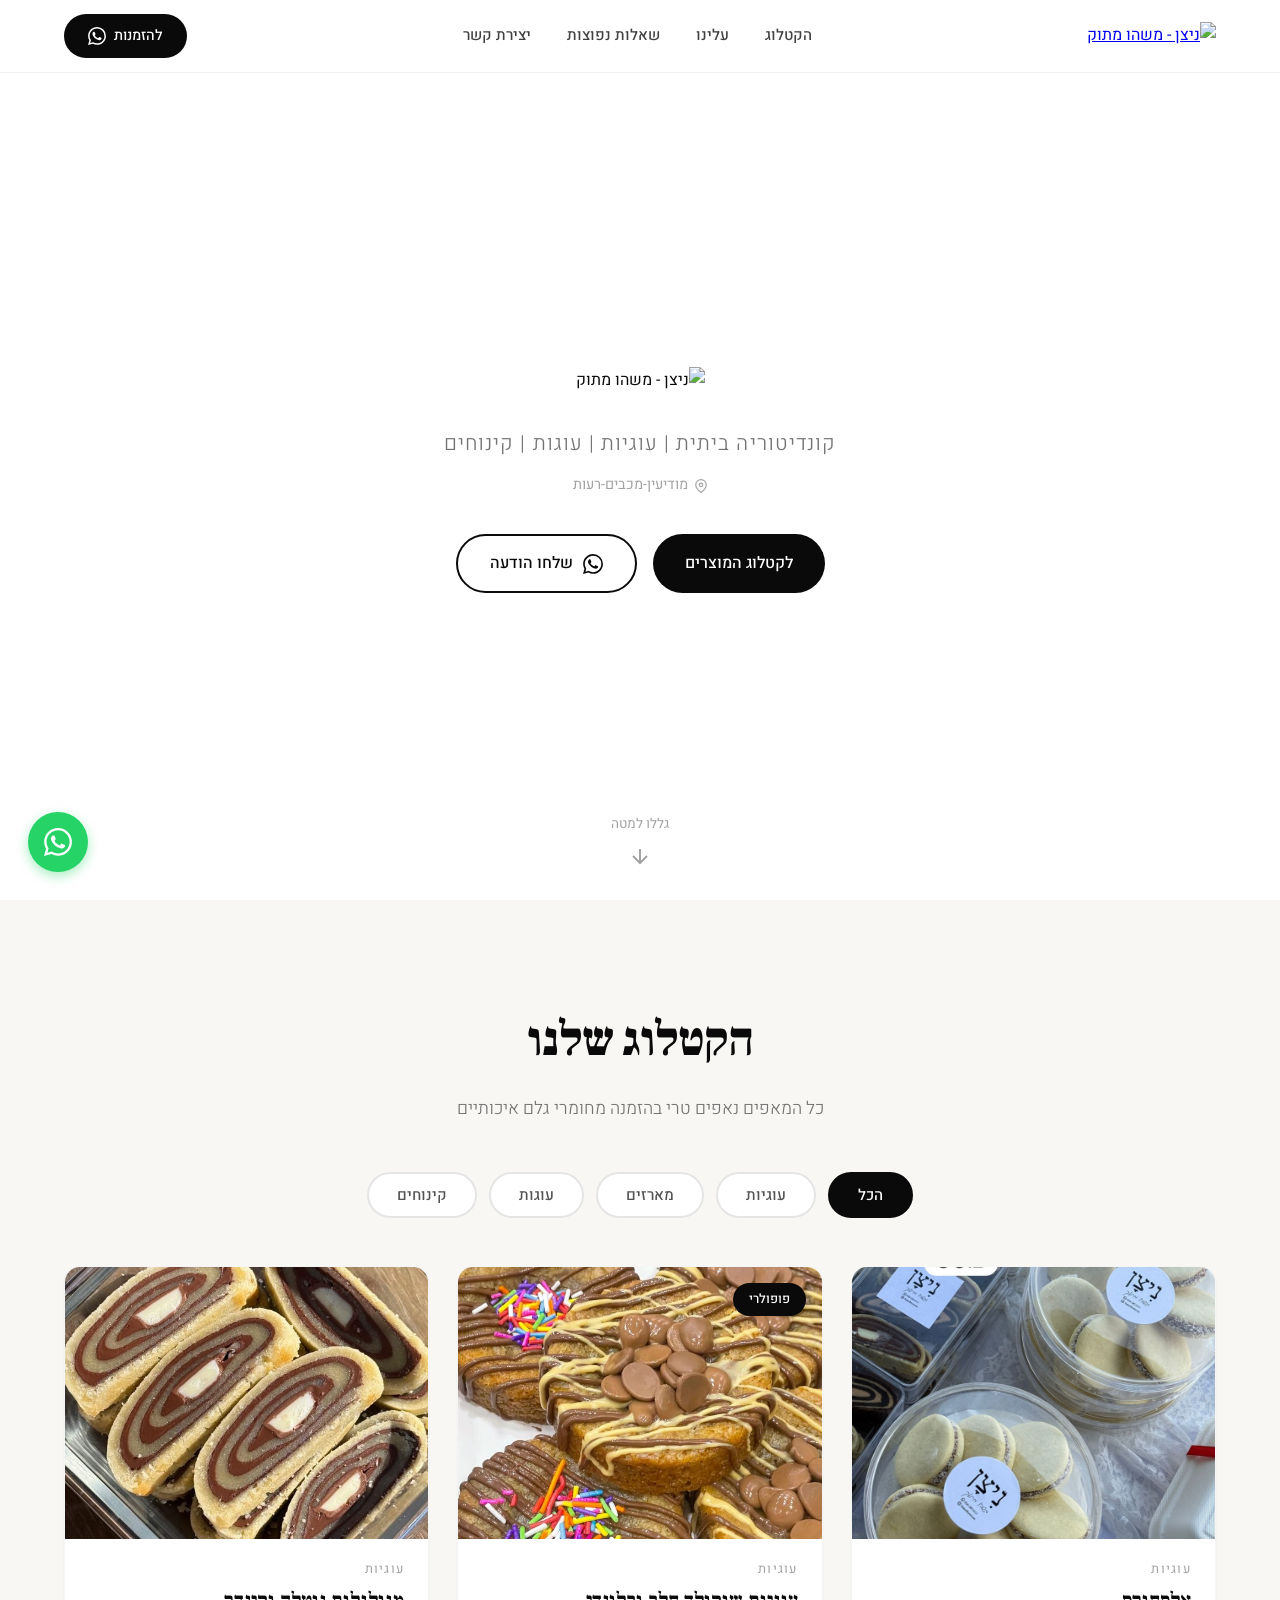
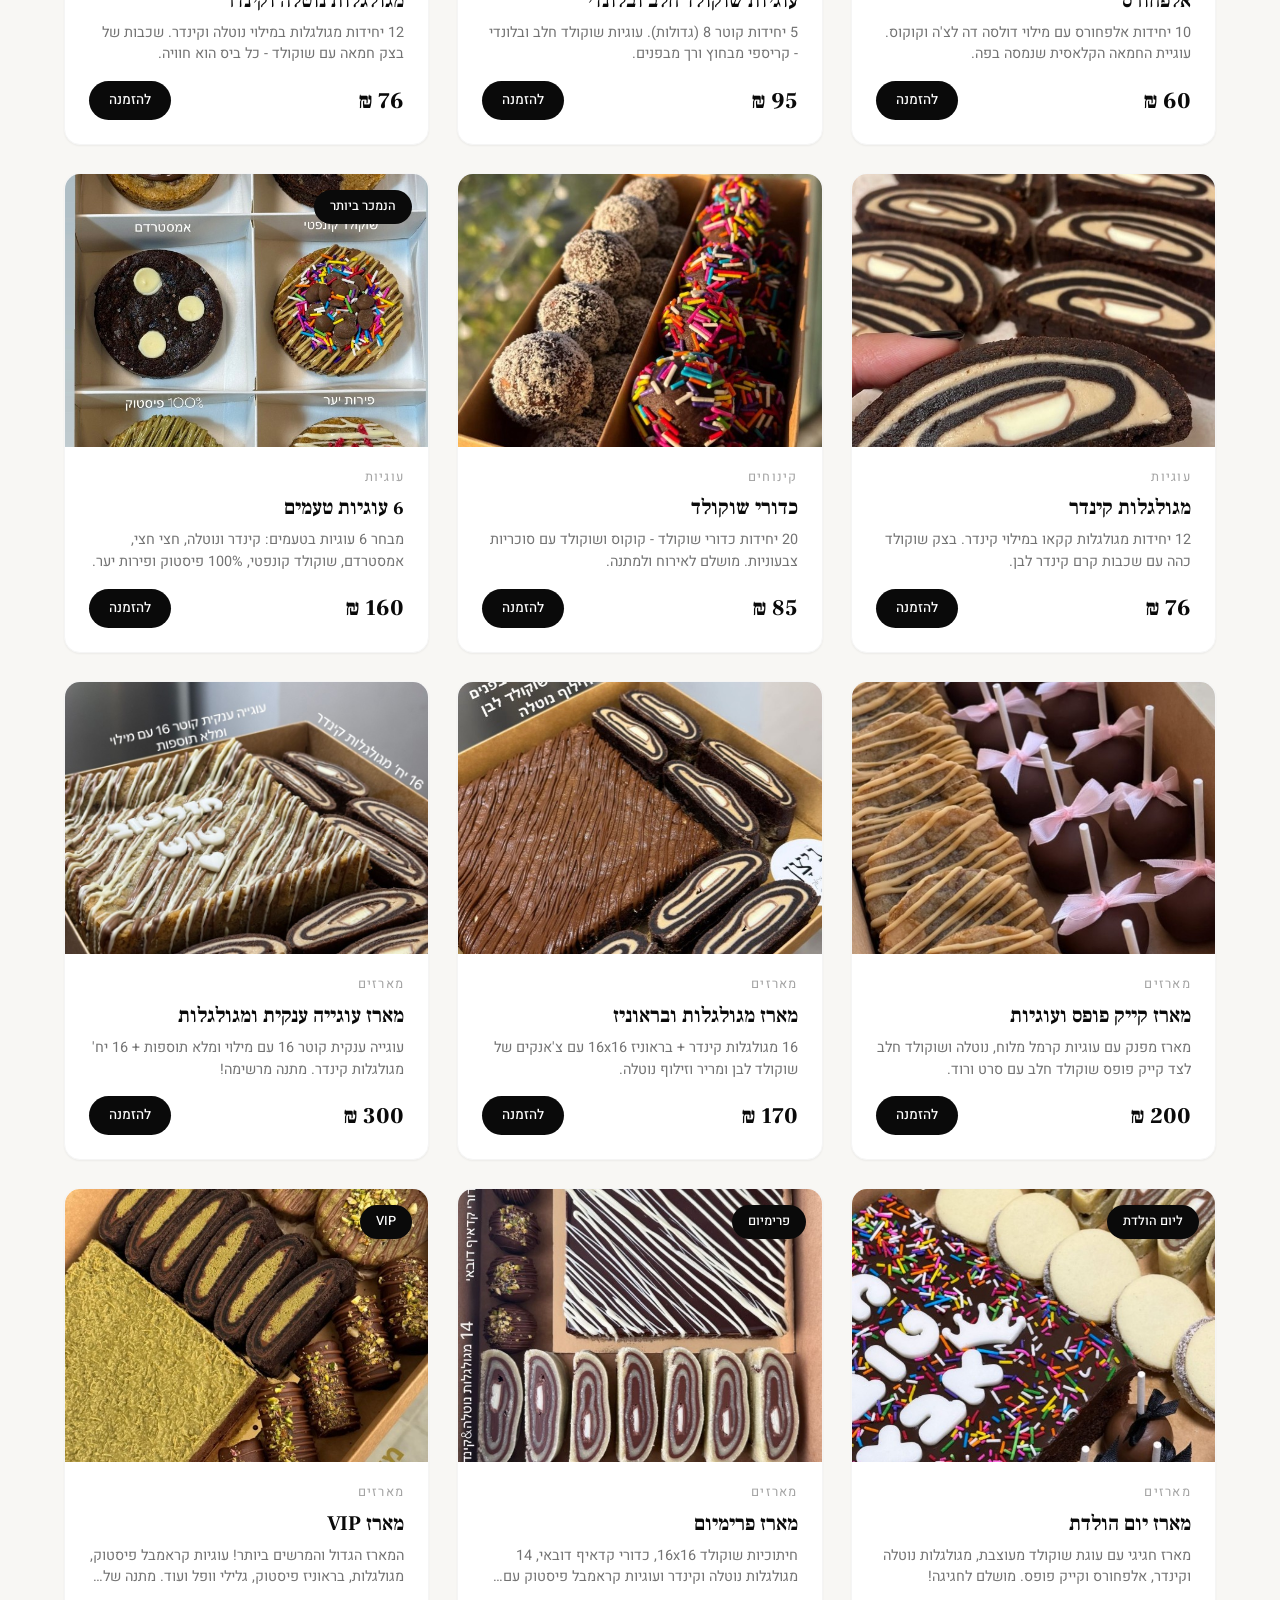
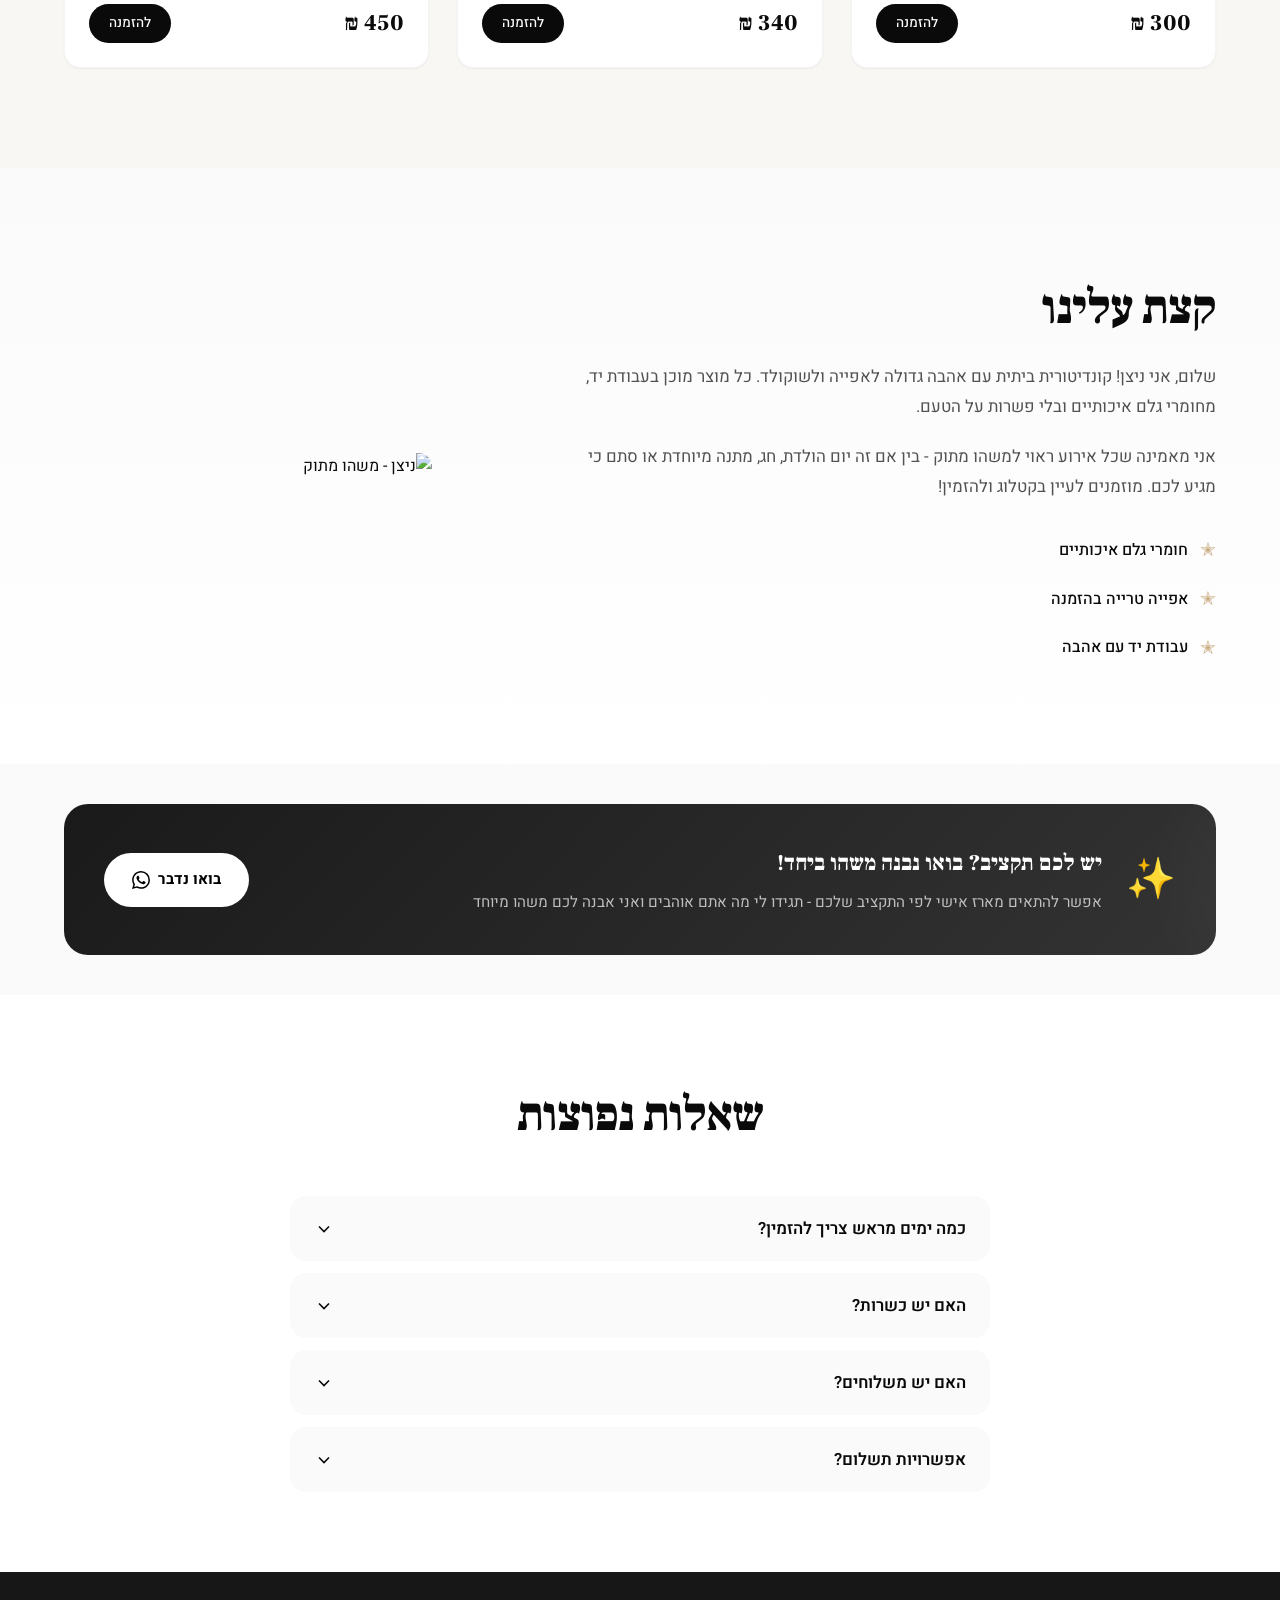
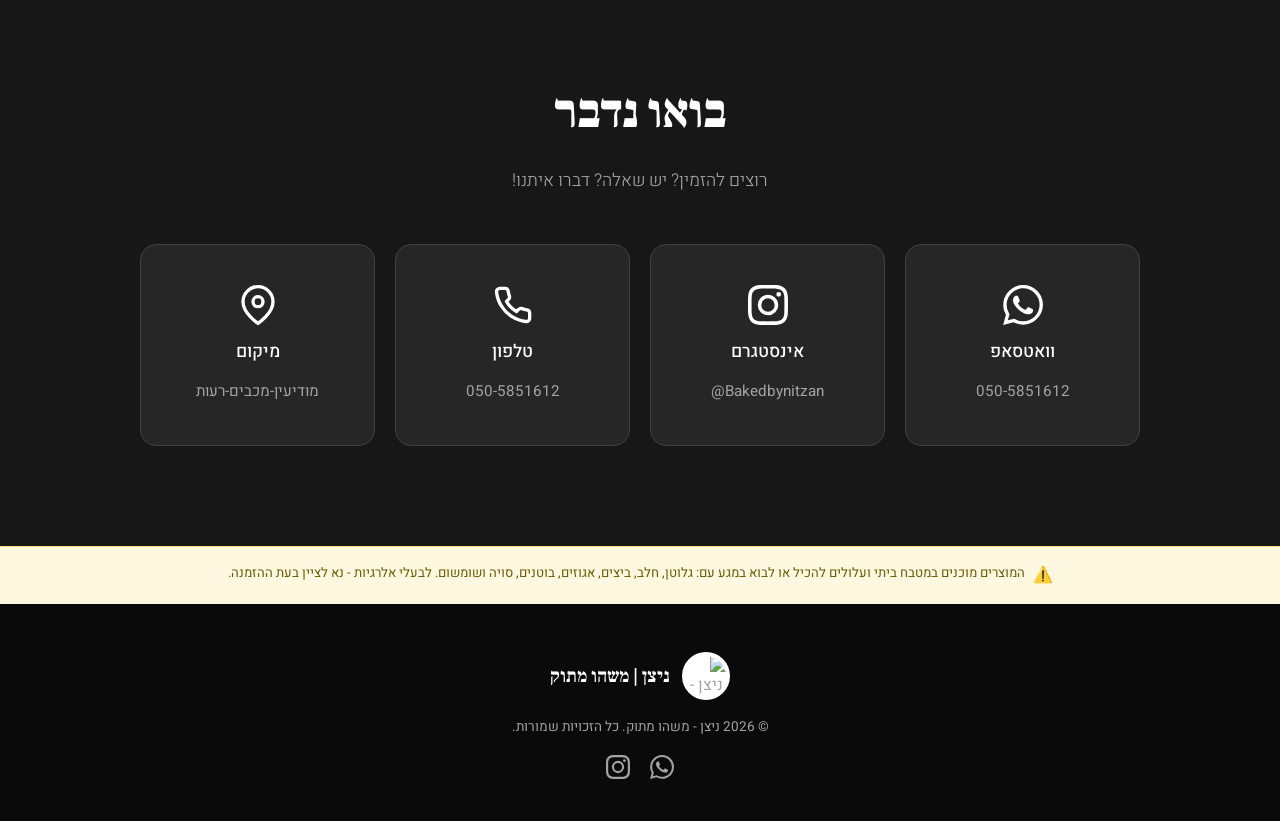
==== index.html @ b018c0b1 "Fix contact cards layout - 4 columns side by side, 2x2 on mobile Made-with: Cursor" ====
<!DOCTYPE html>
<html lang="he" dir="rtl">
<head>
  <meta charset="UTF-8">
  <meta name="viewport" content="width=device-width, initial-scale=1.0">
  <meta name="description" content="ניצן - משהו מתוק | קונדיטוריה ביתית. עוגיות, עוגות, קינוחים ומארזים מפנקים. הכל נאפה טרי בהזמנה מחומרי גלם איכותיים.">
  <meta name="keywords" content="קונדיטוריה ביתית, עוגיות, עוגות, קינוחים, מארזים, אלפחורס, בראוניז, הזמנה">
  <meta property="og:title" content="ניצן | משהו מתוק - קונדיטוריה ביתית">
  <meta property="og:description" content="עוגיות, עוגות, קינוחים ומארזים מפנקים. הכל נאפה טרי בהזמנה מחומרי גלם איכותיים.">
  <meta property="og:image" content="images/logo.png">
  <meta property="og:type" content="website">
  <meta name="theme-color" content="#000000">
  <title>ניצן | משהו מתוק</title>
  <link rel="stylesheet" href="style.css?v=17">
  <link rel="icon" href="images/logo.png" type="image/png">
  <link rel="preconnect" href="https://fonts.googleapis.com">
  <link rel="preconnect" href="https://fonts.gstatic.com" crossorigin>
  <link href="https://fonts.googleapis.com/css2?family=Heebo:wght@300;400;500;700;900&family=Frank+Ruhl+Libre:wght@400;700;900&display=swap" rel="stylesheet">
</head>
<body>

  <!-- Navigation -->
  <nav class="navbar" id="navbar">
    <div class="nav-container">
      <a href="#hero" class="nav-logo">
        <img src="images/logo.png" alt="ניצן - משהו מתוק" class="nav-logo-img">
      </a>
      <ul class="nav-links">
        <li><a href="#catalog">הקטלוג</a></li>
        <li><a href="#about">עלינו</a></li>
        <li><a href="#faq">שאלות נפוצות</a></li>
        <li><a href="#contact">יצירת קשר</a></li>
      </ul>
      <a href="https://wa.me/9720505851612?text=היי%20ניצן!%20ראיתי%20את%20הקטלוג%20ואשמח%20להזמין" class="nav-cta wa-link" target="_blank" rel="noopener">
        להזמנות
        <svg width="18" height="18" viewBox="0 0 24 24" fill="currentColor"><path d="M17.472 14.382c-.297-.149-1.758-.867-2.03-.967-.273-.099-.471-.148-.67.15-.197.297-.767.966-.94 1.164-.173.199-.347.223-.644.075-.297-.15-1.255-.463-2.39-1.475-.883-.788-1.48-1.761-1.653-2.059-.173-.297-.018-.458.13-.606.134-.133.298-.347.446-.52.149-.174.198-.298.298-.497.099-.198.05-.371-.025-.52-.075-.149-.669-1.612-.916-2.207-.242-.579-.487-.5-.669-.51-.173-.008-.371-.01-.57-.01-.198 0-.52.074-.792.372-.272.297-1.04 1.016-1.04 2.479 0 1.462 1.065 2.875 1.213 3.074.149.198 2.096 3.2 5.077 4.487.709.306 1.262.489 1.694.625.712.227 1.36.195 1.871.118.571-.085 1.758-.719 2.006-1.413.248-.694.248-1.289.173-1.413-.074-.124-.272-.198-.57-.347m-5.421 7.403h-.004a9.87 9.87 0 01-5.031-1.378l-.361-.214-3.741.982.998-3.648-.235-.374a9.86 9.86 0 01-1.51-5.26c.001-5.45 4.436-9.884 9.888-9.884 2.64 0 5.122 1.03 6.988 2.898a9.825 9.825 0 012.893 6.994c-.003 5.45-4.437 9.884-9.885 9.884m8.413-18.297A11.815 11.815 0 0012.05 0C5.495 0 .16 5.335.157 11.892c0 2.096.547 4.142 1.588 5.945L.057 24l6.305-1.654a11.882 11.882 0 005.683 1.448h.005c6.554 0 11.89-5.335 11.893-11.893a11.821 11.821 0 00-3.48-8.413z"/></svg>
      </a>
      <button class="hamburger" id="hamburger" aria-label="תפריט">
        <span></span><span></span><span></span>
      </button>
    </div>
  </nav>

  <!-- Mobile Menu -->
  <div class="mobile-menu" id="mobileMenu">
    <ul class="mobile-nav-links">
      <li><a href="#catalog">הקטלוג</a></li>
      <li><a href="#about">עלינו</a></li>
      <li><a href="#faq">שאלות נפוצות</a></li>
      <li><a href="#contact">יצירת קשר</a></li>
      <li>
        <a href="https://wa.me/9720505851612?text=היי%20ניצן!%20ראיתי%20את%20הקטלוג%20ואשמח%20להזמין" class="mobile-cta wa-link" target="_blank" rel="noopener">
          להזמנות בוואטסאפ
        </a>
      </li>
    </ul>
  </div>

  <!-- Hero Section -->
  <section class="hero" id="hero">
    <div class="hero-content">
      <img src="images/logo.png" alt="ניצן - משהו מתוק" class="hero-logo">
      <p class="hero-tagline" id="heroTagline">קונדיטוריה ביתית | עוגיות | עוגות | קינוחים</p>
      <p class="hero-location" id="heroLocation">
        <svg width="14" height="14" viewBox="0 0 24 24" fill="none" stroke="currentColor" stroke-width="2"><path d="M21 10c0 7-9 13-9 13s-9-6-9-13a9 9 0 0 1 18 0z"/><circle cx="12" cy="10" r="3"/></svg>
        מודיעין-מכבים-רעות
      </p>
      <div class="hero-cta-group">
        <a href="#catalog" class="btn btn-primary">לקטלוג המוצרים</a>
        <a href="https://wa.me/9720505851612?text=היי%20ניצן!%20ראיתי%20את%20הקטלוג%20ואשמח%20להזמין" class="btn btn-outline wa-link" target="_blank" rel="noopener">
          <svg width="20" height="20" viewBox="0 0 24 24" fill="currentColor"><path d="M17.472 14.382c-.297-.149-1.758-.867-2.03-.967-.273-.099-.471-.148-.67.15-.197.297-.767.966-.94 1.164-.173.199-.347.223-.644.075-.297-.15-1.255-.463-2.39-1.475-.883-.788-1.48-1.761-1.653-2.059-.173-.297-.018-.458.13-.606.134-.133.298-.347.446-.52.149-.174.198-.298.298-.497.099-.198.05-.371-.025-.52-.075-.149-.669-1.612-.916-2.207-.242-.579-.487-.5-.669-.51-.173-.008-.371-.01-.57-.01-.198 0-.52.074-.792.372-.272.297-1.04 1.016-1.04 2.479 0 1.462 1.065 2.875 1.213 3.074.149.198 2.096 3.2 5.077 4.487.709.306 1.262.489 1.694.625.712.227 1.36.195 1.871.118.571-.085 1.758-.719 2.006-1.413.248-.694.248-1.289.173-1.413-.074-.124-.272-.198-.57-.347m-5.421 7.403h-.004a9.87 9.87 0 01-5.031-1.378l-.361-.214-3.741.982.998-3.648-.235-.374a9.86 9.86 0 01-1.51-5.26c.001-5.45 4.436-9.884 9.888-9.884 2.64 0 5.122 1.03 6.988 2.898a9.825 9.825 0 012.893 6.994c-.003 5.45-4.437 9.884-9.885 9.884m8.413-18.297A11.815 11.815 0 0012.05 0C5.495 0 .16 5.335.157 11.892c0 2.096.547 4.142 1.588 5.945L.057 24l6.305-1.654a11.882 11.882 0 005.683 1.448h.005c6.554 0 11.89-5.335 11.893-11.893a11.821 11.821 0 00-3.48-8.413z"/></svg>
          שלחו הודעה
        </a>
      </div>
    </div>
    <div class="hero-scroll-indicator">
      <span>גללו למטה</span>
      <svg width="24" height="24" viewBox="0 0 24 24" fill="none" stroke="currentColor" stroke-width="2"><path d="M12 5v14M5 12l7 7 7-7"/></svg>
    </div>
  </section>

  <!-- Catalog Section -->
  <section class="catalog" id="catalog">
    <div class="container">
      <h2 class="section-title" id="catalogTitle">הקטלוג שלנו</h2>
      <p class="section-subtitle" id="catalogSubtitle">כל המאפים נאפים טרי בהזמנה מחומרי גלם איכותיים</p>

      <!-- Category Filters -->
      <div class="filters">
        <button class="filter-btn active" data-filter="all">הכל</button>
        <button class="filter-btn" data-filter="cookies">עוגיות</button>
        <button class="filter-btn" data-filter="boxes">מארזים</button>
        <button class="filter-btn" data-filter="cakes">עוגות</button>
        <button class="filter-btn" data-filter="desserts">קינוחים</button>
      </div>

      <!-- Products Grid -->
      <div class="products-grid" id="productsGrid">
        <div class="loading-state" id="productsLoading">
          <div class="loading-spinner"></div>
          <p>טוען מוצרים...</p>
        </div>
      </div>
    </div>
  </section>

  <!-- About Section -->
  <section class="about" id="about">
    <div class="container">
      <div class="about-content">
        <div class="about-text">
          <h2 class="section-title" id="aboutTitle">קצת עלינו</h2>
          <p id="aboutText1">
            שלום, אני ניצן! קונדיטורית ביתית עם אהבה גדולה לאפייה ולשוקולד.
            כל מוצר מוכן בעבודת יד, מחומרי גלם איכותיים ובלי פשרות על הטעם.
          </p>
          <p id="aboutText2">
            אני מאמינה שכל אירוע ראוי למשהו מתוק - בין אם זה יום הולדת,
            חג, מתנה מיוחדת או סתם כי מגיע לכם. מוזמנים לעיין בקטלוג ולהזמין!
          </p>
          <div class="about-features">
            <div class="feature">
              <span class="feature-icon">&#10029;</span>
              <span id="aboutFeature1">חומרי גלם איכותיים</span>
            </div>
            <div class="feature">
              <span class="feature-icon">&#10029;</span>
              <span id="aboutFeature2">אפייה טרייה בהזמנה</span>
            </div>
            <div class="feature">
              <span class="feature-icon">&#10029;</span>
              <span id="aboutFeature3">עבודת יד עם אהבה</span>
            </div>
          </div>
        </div>
        <div class="about-image">
          <img src="images/logo.png" alt="ניצן - משהו מתוק" loading="lazy">
        </div>
      </div>
    </div>
  </section>

  <!-- Custom Order Banner -->
  <section class="custom-order-banner" id="customOrder">
    <div class="container">
      <div class="custom-order-box">
        <div class="custom-order-icon">&#10024;</div>
        <div class="custom-order-content">
          <h3 id="customOrderTitle">יש לכם תקציב? בואו נבנה משהו ביחד!</h3>
          <p id="customOrderText">אפשר להתאים מארז אישי לפי התקציב שלכם - תגידו לי מה אתם אוהבים ואני אבנה לכם משהו מיוחד</p>
        </div>
        <a href="https://wa.me/9720505851612?text=היי%20ניצן!%20אשמח%20לבנות%20מארז%20לפי%20תקציב%20אישי" class="custom-order-btn wa-link-custom" target="_blank" rel="noopener">
          בואו נדבר
          <svg width="18" height="18" viewBox="0 0 24 24" fill="currentColor"><path d="M17.472 14.382c-.297-.149-1.758-.867-2.03-.967-.273-.099-.471-.148-.67.15-.197.297-.767.966-.94 1.164-.173.199-.347.223-.644.075-.297-.15-1.255-.463-2.39-1.475-.883-.788-1.48-1.761-1.653-2.059-.173-.297-.018-.458.13-.606.134-.133.298-.347.446-.52.149-.174.198-.298.298-.497.099-.198.05-.371-.025-.52-.075-.149-.669-1.612-.916-2.207-.242-.579-.487-.5-.669-.51-.173-.008-.371-.01-.57-.01-.198 0-.52.074-.792.372-.272.297-1.04 1.016-1.04 2.479 0 1.462 1.065 2.875 1.213 3.074.149.198 2.096 3.2 5.077 4.487.709.306 1.262.489 1.694.625.712.227 1.36.195 1.871.118.571-.085 1.758-.719 2.006-1.413.248-.694.248-1.289.173-1.413-.074-.124-.272-.198-.57-.347m-5.421 7.403h-.004a9.87 9.87 0 01-5.031-1.378l-.361-.214-3.741.982.998-3.648-.235-.374a9.86 9.86 0 01-1.51-5.26c.001-5.45 4.436-9.884 9.888-9.884 2.64 0 5.122 1.03 6.988 2.898a9.825 9.825 0 012.893 6.994c-.003 5.45-4.437 9.884-9.885 9.884m8.413-18.297A11.815 11.815 0 0012.05 0C5.495 0 .16 5.335.157 11.892c0 2.096.547 4.142 1.588 5.945L.057 24l6.305-1.654a11.882 11.882 0 005.683 1.448h.005c6.554 0 11.89-5.335 11.893-11.893a11.821 11.821 0 00-3.48-8.413z"/></svg>
        </a>
      </div>
    </div>
  </section>

  <!-- FAQ Section -->
  <section class="faq" id="faq">
    <div class="container">
      <h2 class="section-title" id="faqTitle">שאלות נפוצות</h2>
      <div class="faq-list" id="faqList">
        <div class="faq-item">
          <button class="faq-question" onclick="this.parentElement.classList.toggle('open')">
            <span>כמה ימים מראש צריך להזמין?</span>
            <svg class="faq-arrow" width="20" height="20" viewBox="0 0 24 24" fill="none" stroke="currentColor" stroke-width="2"><path d="M6 9l6 6 6-6"/></svg>
          </button>
          <div class="faq-answer">
            <p>עדיפות ל-3-4 ימים מראש, אבל יכולים לנסות לאתגר אותי בפחות : )</p>
          </div>
        </div>
        <div class="faq-item">
          <button class="faq-question" onclick="this.parentElement.classList.toggle('open')">
            <span>האם יש כשרות?</span>
            <svg class="faq-arrow" width="20" height="20" viewBox="0 0 24 24" fill="none" stroke="currentColor" stroke-width="2"><path d="M6 9l6 6 6-6"/></svg>
          </button>
          <div class="faq-answer">
            <p>לצערי לא נותנים כשרות לעסק קינוחים מהבית, אבל אני שומרת בשר חלב עם שני כיורים, לא עובדת בשבת וכו׳</p>
          </div>
        </div>
        <div class="faq-item">
          <button class="faq-question" onclick="this.parentElement.classList.toggle('open')">
            <span>האם יש משלוחים?</span>
            <svg class="faq-arrow" width="20" height="20" viewBox="0 0 24 24" fill="none" stroke="currentColor" stroke-width="2"><path d="M6 9l6 6 6-6"/></svg>
          </button>
          <div class="faq-answer">
            <p>כרגע לא, איסוף עצמי בלבד לאחרי אישור ההזמנה מולי בוואטסאפ</p>
          </div>
        </div>
        <div class="faq-item">
          <button class="faq-question" onclick="this.parentElement.classList.toggle('open')">
            <span>אפשרויות תשלום?</span>
            <svg class="faq-arrow" width="20" height="20" viewBox="0 0 24 24" fill="none" stroke="currentColor" stroke-width="2"><path d="M6 9l6 6 6-6"/></svg>
          </button>
          <div class="faq-answer">
            <p>ביט / פייבוקס או מזומן ישירות</p>
          </div>
        </div>
      </div>
    </div>
  </section>

  <!-- Contact Section -->
  <section class="contact" id="contact">
    <div class="container">
      <h2 class="section-title" id="contactTitle">בואו נדבר</h2>
      <p class="section-subtitle" id="contactSubtitle">רוצים להזמין? יש שאלה? דברו איתנו!</p>
      <div class="contact-cards">
        <a href="https://wa.me/9720505851612?text=היי%20ניצן!%20ראיתי%20את%20הקטלוג%20ואשמח%20להזמין" class="contact-card wa-link" target="_blank" rel="noopener">
          <svg class="contact-icon" viewBox="0 0 24 24" fill="currentColor"><path d="M17.472 14.382c-.297-.149-1.758-.867-2.03-.967-.273-.099-.471-.148-.67.15-.197.297-.767.966-.94 1.164-.173.199-.347.223-.644.075-.297-.15-1.255-.463-2.39-1.475-.883-.788-1.48-1.761-1.653-2.059-.173-.297-.018-.458.13-.606.134-.133.298-.347.446-.52.149-.174.198-.298.298-.497.099-.198.05-.371-.025-.52-.075-.149-.669-1.612-.916-2.207-.242-.579-.487-.5-.669-.51-.173-.008-.371-.01-.57-.01-.198 0-.52.074-.792.372-.272.297-1.04 1.016-1.04 2.479 0 1.462 1.065 2.875 1.213 3.074.149.198 2.096 3.2 5.077 4.487.709.306 1.262.489 1.694.625.712.227 1.36.195 1.871.118.571-.085 1.758-.719 2.006-1.413.248-.694.248-1.289.173-1.413-.074-.124-.272-.198-.57-.347m-5.421 7.403h-.004a9.87 9.87 0 01-5.031-1.378l-.361-.214-3.741.982.998-3.648-.235-.374a9.86 9.86 0 01-1.51-5.26c.001-5.45 4.436-9.884 9.888-9.884 2.64 0 5.122 1.03 6.988 2.898a9.825 9.825 0 012.893 6.994c-.003 5.45-4.437 9.884-9.885 9.884m8.413-18.297A11.815 11.815 0 0012.05 0C5.495 0 .16 5.335.157 11.892c0 2.096.547 4.142 1.588 5.945L.057 24l6.305-1.654a11.882 11.882 0 005.683 1.448h.005c6.554 0 11.89-5.335 11.893-11.893a11.821 11.821 0 00-3.48-8.413z"/></svg>
          <h3>וואטסאפ</h3>
          <p id="contactPhone1">050-5851612</p>
        </a>
        <a href="https://instagram.com/Bakedbynitzan" class="contact-card ig-link" target="_blank" rel="noopener">
          <svg class="contact-icon" viewBox="0 0 24 24" fill="currentColor"><path d="M12 2.163c3.204 0 3.584.012 4.85.07 3.252.148 4.771 1.691 4.919 4.919.058 1.265.069 1.645.069 4.849 0 3.205-.012 3.584-.069 4.849-.149 3.225-1.664 4.771-4.919 4.919-1.266.058-1.644.07-4.85.07-3.204 0-3.584-.012-4.849-.07-3.26-.149-4.771-1.699-4.919-4.92-.058-1.265-.07-1.644-.07-4.849 0-3.204.013-3.583.07-4.849.149-3.227 1.664-4.771 4.919-4.919 1.266-.057 1.645-.069 4.849-.069zM12 0C8.741 0 8.333.014 7.053.072 2.695.272.273 2.69.073 7.052.014 8.333 0 8.741 0 12c0 3.259.014 3.668.072 4.948.2 4.358 2.618 6.78 6.98 6.98C8.333 23.986 8.741 24 12 24c3.259 0 3.668-.014 4.948-.072 4.354-.2 6.782-2.618 6.979-6.98.059-1.28.073-1.689.073-4.948 0-3.259-.014-3.667-.072-4.947-.196-4.354-2.617-6.78-6.979-6.98C15.668.014 15.259 0 12 0zm0 5.838a6.162 6.162 0 100 12.324 6.162 6.162 0 000-12.324zM12 16a4 4 0 110-8 4 4 0 010 8zm6.406-11.845a1.44 1.44 0 100 2.881 1.44 1.44 0 000-2.881z"/></svg>
          <h3>אינסטגרם</h3>
          <p id="contactIgHandle">@Bakedbynitzan</p>
        </a>
        <a href="tel:0505851612" class="contact-card phone-link">
          <svg class="contact-icon" viewBox="0 0 24 24" fill="none" stroke="currentColor" stroke-width="2" stroke-linecap="round" stroke-linejoin="round"><path d="M22 16.92v3a2 2 0 01-2.18 2 19.79 19.79 0 01-8.63-3.07 19.5 19.5 0 01-6-6 19.79 19.79 0 01-3.07-8.67A2 2 0 014.11 2h3a2 2 0 012 1.72 12.84 12.84 0 00.7 2.81 2 2 0 01-.45 2.11L8.09 9.91a16 16 0 006 6l1.27-1.27a2 2 0 012.11-.45 12.84 12.84 0 002.81.7A2 2 0 0122 16.92z"/></svg>
          <h3>טלפון</h3>
          <p id="contactPhone2">050-5851612</p>
        </a>
        <div class="contact-card location-card">
          <svg class="contact-icon" viewBox="0 0 24 24" fill="none" stroke="currentColor" stroke-width="2" stroke-linecap="round" stroke-linejoin="round"><path d="M21 10c0 7-9 13-9 13s-9-6-9-13a9 9 0 0 1 18 0z"/><circle cx="12" cy="10" r="3"/></svg>
          <h3>מיקום</h3>
          <p id="contactLocation">מודיעין-מכבים-רעות</p>
        </div>
      </div>
    </div>
  </section>

  <!-- Allergen Notice -->
  <div class="allergen-notice" id="allergenNotice">
    <div class="container">
      <p>
        <span class="allergen-icon">&#9888;&#65039;</span>
        <span id="allergenText">המוצרים מוכנים במטבח ביתי ועלולים להכיל או לבוא במגע עם: גלוטן, חלב, ביצים, אגוזים, בוטנים, סויה ושומשום. לבעלי אלרגיות - נא לציין בעת ההזמנה.</span>
      </p>
    </div>
  </div>

  <!-- Footer -->
  <footer class="footer">
    <div class="container">
      <div class="footer-brand">
        <img src="images/logo.png" alt="ניצן - משהו מתוק" class="footer-logo">
        <span class="footer-brand-name">ניצן | משהו מתוק</span>
      </div>
      <p id="footerText">&copy; 2026 ניצן - משהו מתוק. כל הזכויות שמורות.</p>
      <div class="footer-social">
        <a href="https://wa.me/9720505851612" class="wa-link-simple" target="_blank" rel="noopener" aria-label="וואטסאפ">
          <svg width="24" height="24" viewBox="0 0 24 24" fill="currentColor"><path d="M17.472 14.382c-.297-.149-1.758-.867-2.03-.967-.273-.099-.471-.148-.67.15-.197.297-.767.966-.94 1.164-.173.199-.347.223-.644.075-.297-.15-1.255-.463-2.39-1.475-.883-.788-1.48-1.761-1.653-2.059-.173-.297-.018-.458.13-.606.134-.133.298-.347.446-.52.149-.174.198-.298.298-.497.099-.198.05-.371-.025-.52-.075-.149-.669-1.612-.916-2.207-.242-.579-.487-.5-.669-.51-.173-.008-.371-.01-.57-.01-.198 0-.52.074-.792.372-.272.297-1.04 1.016-1.04 2.479 0 1.462 1.065 2.875 1.213 3.074.149.198 2.096 3.2 5.077 4.487.709.306 1.262.489 1.694.625.712.227 1.36.195 1.871.118.571-.085 1.758-.719 2.006-1.413.248-.694.248-1.289.173-1.413-.074-.124-.272-.198-.57-.347m-5.421 7.403h-.004a9.87 9.87 0 01-5.031-1.378l-.361-.214-3.741.982.998-3.648-.235-.374a9.86 9.86 0 01-1.51-5.26c.001-5.45 4.436-9.884 9.888-9.884 2.64 0 5.122 1.03 6.988 2.898a9.825 9.825 0 012.893 6.994c-.003 5.45-4.437 9.884-9.885 9.884m8.413-18.297A11.815 11.815 0 0012.05 0C5.495 0 .16 5.335.157 11.892c0 2.096.547 4.142 1.588 5.945L.057 24l6.305-1.654a11.882 11.882 0 005.683 1.448h.005c6.554 0 11.89-5.335 11.893-11.893a11.821 11.821 0 00-3.48-8.413z"/></svg>
        </a>
        <a href="https://instagram.com/Bakedbynitzan" class="ig-link" target="_blank" rel="noopener" aria-label="אינסטגרם">
          <svg width="24" height="24" viewBox="0 0 24 24" fill="currentColor"><path d="M12 2.163c3.204 0 3.584.012 4.85.07 3.252.148 4.771 1.691 4.919 4.919.058 1.265.069 1.645.069 4.849 0 3.205-.012 3.584-.069 4.849-.149 3.225-1.664 4.771-4.919 4.919-1.266.058-1.644.07-4.85.07-3.204 0-3.584-.012-4.849-.07-3.26-.149-4.771-1.699-4.919-4.92-.058-1.265-.07-1.644-.07-4.849 0-3.204.013-3.583.07-4.849.149-3.227 1.664-4.771 4.919-4.919 1.266-.057 1.645-.069 4.849-.069zM12 0C8.741 0 8.333.014 7.053.072 2.695.272.273 2.69.073 7.052.014 8.333 0 8.741 0 12c0 3.259.014 3.668.072 4.948.2 4.358 2.618 6.78 6.98 6.98C8.333 23.986 8.741 24 12 24c3.259 0 3.668-.014 4.948-.072 4.354-.2 6.782-2.618 6.979-6.98.059-1.28.073-1.689.073-4.948 0-3.259-.014-3.667-.072-4.947-.196-4.354-2.617-6.78-6.979-6.98C15.668.014 15.259 0 12 0zm0 5.838a6.162 6.162 0 100 12.324 6.162 6.162 0 000-12.324zM12 16a4 4 0 110-8 4 4 0 010 8zm6.406-11.845a1.44 1.44 0 100 2.881 1.44 1.44 0 000-2.881z"/></svg>
        </a>
      </div>
    </div>
  </footer>

  <!-- Floating WhatsApp Button -->
  <a href="https://wa.me/9720505851612?text=היי%20ניצן!%20ראיתי%20את%20הקטלוג%20ואשמח%20להזמין" class="whatsapp-float wa-link" target="_blank" rel="noopener" aria-label="שלחו הודעה בוואטסאפ">
    <svg width="28" height="28" viewBox="0 0 24 24" fill="currentColor"><path d="M17.472 14.382c-.297-.149-1.758-.867-2.03-.967-.273-.099-.471-.148-.67.15-.197.297-.767.966-.94 1.164-.173.199-.347.223-.644.075-.297-.15-1.255-.463-2.39-1.475-.883-.788-1.48-1.761-1.653-2.059-.173-.297-.018-.458.13-.606.134-.133.298-.347.446-.52.149-.174.198-.298.298-.497.099-.198.05-.371-.025-.52-.075-.149-.669-1.612-.916-2.207-.242-.579-.487-.5-.669-.51-.173-.008-.371-.01-.57-.01-.198 0-.52.074-.792.372-.272.297-1.04 1.016-1.04 2.479 0 1.462 1.065 2.875 1.213 3.074.149.198 2.096 3.2 5.077 4.487.709.306 1.262.489 1.694.625.712.227 1.36.195 1.871.118.571-.085 1.758-.719 2.006-1.413.248-.694.248-1.289.173-1.413-.074-.124-.272-.198-.57-.347m-5.421 7.403h-.004a9.87 9.87 0 01-5.031-1.378l-.361-.214-3.741.982.998-3.648-.235-.374a9.86 9.86 0 01-1.51-5.26c.001-5.45 4.436-9.884 9.888-9.884 2.64 0 5.122 1.03 6.988 2.898a9.825 9.825 0 012.893 6.994c-.003 5.45-4.437 9.884-9.885 9.884m8.413-18.297A11.815 11.815 0 0012.05 0C5.495 0 .16 5.335.157 11.892c0 2.096.547 4.142 1.588 5.945L.057 24l6.305-1.654a11.882 11.882 0 005.683 1.448h.005c6.554 0 11.89-5.335 11.893-11.893a11.821 11.821 0 00-3.48-8.413z"/></svg>
  </a>

  <!-- Product Modal -->
  <div class="modal-overlay" id="modalOverlay">
    <div class="modal">
      <button class="modal-close" id="modalClose">&times;</button>
      <div class="modal-body">
        <div class="modal-image-wrapper" id="modalImageWrapper">
          <img src="" alt="" class="modal-image" id="modalImage">
        </div>
        <div class="modal-info">
          <span class="modal-category" id="modalCategory"></span>
          <h3 class="modal-title" id="modalTitle"></h3>
          <p class="modal-description" id="modalDescription"></p>
          <div class="modal-price" id="modalPrice"></div>
          <a href="" class="btn btn-primary modal-order-btn" id="modalOrderBtn" target="_blank" rel="noopener">
            <svg width="20" height="20" viewBox="0 0 24 24" fill="currentColor"><path d="M17.472 14.382c-.297-.149-1.758-.867-2.03-.967-.273-.099-.471-.148-.67.15-.197.297-.767.966-.94 1.164-.173.199-.347.223-.644.075-.297-.15-1.255-.463-2.39-1.475-.883-.788-1.48-1.761-1.653-2.059-.173-.297-.018-.458.13-.606.134-.133.298-.347.446-.52.149-.174.198-.298.298-.497.099-.198.05-.371-.025-.52-.075-.149-.669-1.612-.916-2.207-.242-.579-.487-.5-.669-.51-.173-.008-.371-.01-.57-.01-.198 0-.52.074-.792.372-.272.297-1.04 1.016-1.04 2.479 0 1.462 1.065 2.875 1.213 3.074.149.198 2.096 3.2 5.077 4.487.709.306 1.262.489 1.694.625.712.227 1.36.195 1.871.118.571-.085 1.758-.719 2.006-1.413.248-.694.248-1.289.173-1.413-.074-.124-.272-.198-.57-.347m-5.421 7.403h-.004a9.87 9.87 0 01-5.031-1.378l-.361-.214-3.741.982.998-3.648-.235-.374a9.86 9.86 0 01-1.51-5.26c.001-5.45 4.436-9.884 9.888-9.884 2.64 0 5.122 1.03 6.988 2.898a9.825 9.825 0 012.893 6.994c-.003 5.45-4.437 9.884-9.885 9.884m8.413-18.297A11.815 11.815 0 0012.05 0C5.495 0 .16 5.335.157 11.892c0 2.096.547 4.142 1.588 5.945L.057 24l6.305-1.654a11.882 11.882 0 005.683 1.448h.005c6.554 0 11.89-5.335 11.893-11.893a11.821 11.821 0 00-3.48-8.413z"/></svg>
            הזמינו עכשיו
          </a>
        </div>
      </div>
    </div>
  </div>

  <script src="script.js?v=16"></script>
</body>
</html>
---- style.css ----
/* ============================================
   ניצן - משהו מתוק | Landing Page Styles
   Color Palette: Black & White with warm accents
   ============================================ */

:root {
  --black: #0a0a0a;
  --white: #ffffff;
  --off-white: #f8f7f4;
  --gray-50: #fafafa;
  --gray-100: #f5f5f5;
  --gray-200: #e5e5e5;
  --gray-300: #d4d4d4;
  --gray-400: #a3a3a3;
  --gray-500: #737373;
  --gray-600: #525252;
  --gray-700: #404040;
  --gray-800: #262626;
  --gray-900: #171717;
  --accent: #c8a97e;
  --accent-light: #e8dcc8;
  --shadow-sm: 0 1px 2px rgba(0,0,0,0.05);
  --shadow-md: 0 4px 6px -1px rgba(0,0,0,0.1), 0 2px 4px -2px rgba(0,0,0,0.1);
  --shadow-lg: 0 10px 15px -3px rgba(0,0,0,0.1), 0 4px 6px -4px rgba(0,0,0,0.1);
  --shadow-xl: 0 20px 25px -5px rgba(0,0,0,0.1), 0 8px 10px -6px rgba(0,0,0,0.1);
  --radius-sm: 8px;
  --radius-md: 12px;
  --radius-lg: 16px;
  --radius-xl: 24px;
  --transition: all 0.3s cubic-bezier(0.4, 0, 0.2, 1);
}

* {
  margin: 0;
  padding: 0;
  box-sizing: border-box;
}

html {
  scroll-behavior: smooth;
  font-size: 16px;
}

body {
  font-family: 'Heebo', sans-serif;
  color: var(--black);
  background: var(--white);
  line-height: 1.7;
  overflow-x: hidden;
}

.container {
  max-width: 1200px;
  margin: 0 auto;
  padding: 0 24px;
}

/* ============================================
   Typography
   ============================================ */

.section-title {
  font-family: 'Frank Ruhl Libre', serif;
  font-size: clamp(2rem, 5vw, 3rem);
  font-weight: 900;
  text-align: center;
  margin-bottom: 12px;
  letter-spacing: -0.02em;
}

.section-subtitle {
  text-align: center;
  color: var(--gray-500);
  font-size: 1.1rem;
  margin-bottom: 48px;
  font-weight: 300;
}

/* ============================================
   Navigation
   ============================================ */

.navbar {
  position: fixed;
  top: 0;
  right: 0;
  left: 0;
  z-index: 1000;
  background: rgba(255, 255, 255, 0.85);
  backdrop-filter: blur(20px);
  -webkit-backdrop-filter: blur(20px);
  border-bottom: 1px solid rgba(0, 0, 0, 0.06);
  transition: var(--transition);
}

.navbar.scrolled {
  background: rgba(255, 255, 255, 0.95);
  box-shadow: var(--shadow-md);
}

.nav-container {
  max-width: 1200px;
  margin: 0 auto;
  padding: 0 24px;
  display: flex;
  align-items: center;
  justify-content: space-between;
  height: 72px;
}

.nav-logo-img {
  height: 48px;
  width: auto;
}

.nav-links {
  display: flex;
  list-style: none;
  gap: 36px;
}

.nav-links a {
  text-decoration: none;
  color: var(--gray-700);
  font-weight: 500;
  font-size: 0.95rem;
  transition: var(--transition);
  position: relative;
}

.nav-links a::after {
  content: '';
  position: absolute;
  bottom: -4px;
  right: 0;
  width: 0;
  height: 2px;
  background: var(--black);
  transition: var(--transition);
}

.nav-links a:hover {
  color: var(--black);
}

.nav-links a:hover::after {
  width: 100%;
}

.nav-cta {
  display: inline-flex;
  align-items: center;
  gap: 8px;
  padding: 10px 24px;
  background: var(--black);
  color: var(--white);
  text-decoration: none;
  border-radius: 100px;
  font-weight: 500;
  font-size: 0.9rem;
  transition: var(--transition);
}

.nav-cta:hover {
  background: var(--gray-800);
  transform: translateY(-1px);
  box-shadow: var(--shadow-md);
}

.hamburger {
  display: none;
  flex-direction: column;
  gap: 5px;
  background: none;
  border: none;
  cursor: pointer;
  padding: 8px;
}

.hamburger span {
  display: block;
  width: 24px;
  height: 2px;
  background: var(--black);
  transition: var(--transition);
}

.hamburger.active span:nth-child(1) {
  transform: rotate(45deg) translate(5px, 5px);
}

.hamburger.active span:nth-child(2) {
  opacity: 0;
}

.hamburger.active span:nth-child(3) {
  transform: rotate(-45deg) translate(5px, -5px);
}

/* Mobile Menu */
.mobile-menu {
  display: none;
  position: fixed;
  top: 72px;
  right: 0;
  left: 0;
  bottom: 0;
  background: var(--white);
  z-index: 999;
  padding: 40px 24px;
  opacity: 0;
  pointer-events: none;
  visibility: hidden;
  transform: translateY(-10px);
  transition: var(--transition);
}

.mobile-menu.active {
  opacity: 1;
  pointer-events: auto;
  visibility: visible;
  transform: translateY(0);
}

.mobile-nav-links {
  list-style: none;
  display: flex;
  flex-direction: column;
  gap: 24px;
  text-align: center;
}

.mobile-nav-links a {
  text-decoration: none;
  color: var(--black);
  font-size: 1.5rem;
  font-weight: 500;
  transition: var(--transition);
}

.mobile-cta {
  display: inline-block;
  padding: 16px 40px;
  background: var(--black);
  color: var(--white) !important;
  border-radius: 100px;
  font-size: 1.1rem !important;
  margin-top: 16px;
}

/* ============================================
   Buttons
   ============================================ */

.btn {
  display: inline-flex;
  align-items: center;
  gap: 10px;
  padding: 14px 32px;
  border-radius: 100px;
  text-decoration: none;
  font-weight: 500;
  font-size: 1rem;
  transition: var(--transition);
  cursor: pointer;
  border: none;
}

.btn-primary {
  background: var(--black);
  color: var(--white);
}

.btn-primary:hover {
  background: var(--gray-800);
  transform: translateY(-2px);
  box-shadow: var(--shadow-lg);
}

.btn-outline {
  background: transparent;
  color: var(--black);
  border: 2px solid var(--black);
}

.btn-outline:hover {
  background: var(--black);
  color: var(--white);
  transform: translateY(-2px);
}

/* ============================================
   Hero Section
   ============================================ */

.hero {
  min-height: 100vh;
  display: flex;
  flex-direction: column;
  align-items: center;
  justify-content: center;
  text-align: center;
  padding: 120px 24px 60px;
  background: var(--white);
  position: relative;
}

.hero-content {
  max-width: 700px;
}

.hero-logo {
  width: min(320px, 70vw);
  height: auto;
  margin-bottom: 32px;
  animation: fadeInUp 0.8s ease-out;
}

.hero-tagline {
  font-size: clamp(1rem, 3vw, 1.3rem);
  color: var(--gray-500);
  margin-bottom: 12px;
  font-weight: 300;
  letter-spacing: 0.05em;
  animation: fadeInUp 0.8s ease-out 0.2s both;
}

.hero-location {
  display: flex;
  align-items: center;
  justify-content: center;
  gap: 6px;
  font-size: 0.9rem;
  color: var(--gray-400);
  margin-bottom: 36px;
  animation: fadeInUp 0.8s ease-out 0.3s both;
}

.hero-cta-group {
  display: flex;
  gap: 16px;
  justify-content: center;
  flex-wrap: wrap;
  animation: fadeInUp 0.8s ease-out 0.4s both;
}

.hero-scroll-indicator {
  position: absolute;
  bottom: 32px;
  display: flex;
  flex-direction: column;
  align-items: center;
  gap: 8px;
  color: var(--gray-400);
  font-size: 0.85rem;
  animation: bounce 2s infinite 1.5s;
}

@keyframes fadeInUp {
  from {
    opacity: 0;
    transform: translateY(24px);
  }
  to {
    opacity: 1;
    transform: translateY(0);
  }
}

@keyframes bounce {
  0%, 20%, 50%, 80%, 100% { transform: translateY(0); }
  40% { transform: translateY(-8px); }
  60% { transform: translateY(-4px); }
}

/* ============================================
   Catalog Section
   ============================================ */

.catalog {
  padding: 100px 0;
  background: var(--off-white);
}

.filters {
  display: flex;
  justify-content: center;
  gap: 12px;
  margin-bottom: 48px;
  flex-wrap: wrap;
}

.filter-btn {
  padding: 10px 28px;
  border: 2px solid var(--gray-200);
  background: var(--white);
  border-radius: 100px;
  font-family: 'Heebo', sans-serif;
  font-size: 0.95rem;
  font-weight: 500;
  color: var(--gray-600);
  cursor: pointer;
  transition: var(--transition);
}

.filter-btn:hover {
  border-color: var(--black);
  color: var(--black);
}

.filter-btn.active {
  background: var(--black);
  border-color: var(--black);
  color: var(--white);
}

.products-grid {
  display: grid;
  grid-template-columns: repeat(auto-fill, minmax(300px, 1fr));
  gap: 28px;
}

/* Product Card */
.product-card {
  background: var(--white);
  border-radius: var(--radius-lg);
  overflow: hidden;
  box-shadow: var(--shadow-sm);
  transition: var(--transition);
  cursor: pointer;
  border: 1px solid var(--gray-100);
  animation: fadeInUp 0.5s ease-out both;
}

.product-card:hover {
  transform: translateY(-6px);
  box-shadow: var(--shadow-xl);
}

.product-card-image {
  position: relative;
  width: 100%;
  aspect-ratio: 4/3;
  overflow: hidden;
  background: var(--gray-100);
}

.product-card-image img {
  width: 100%;
  height: 100%;
  object-fit: cover;
  transition: transform 0.5s cubic-bezier(0.4, 0, 0.2, 1);
}

.product-card:hover .product-card-image img {
  transform: scale(1.05);
}

.product-card-badge {
  position: absolute;
  top: 16px;
  right: 16px;
  background: var(--black);
  color: var(--white);
  padding: 6px 16px;
  border-radius: 100px;
  font-size: 0.8rem;
  font-weight: 500;
  z-index: 5;
}

/* Product Card Carousel */
.carousel-container {
  position: relative;
}

.carousel-track {
  display: flex;
  overflow-x: scroll;
  scroll-snap-type: x mandatory;
  -webkit-overflow-scrolling: touch;
  scrollbar-width: none;
  -ms-overflow-style: none;
}

.carousel-track::-webkit-scrollbar { display: none; }

.carousel-slide {
  min-width: 100%;
  scroll-snap-align: start;
  aspect-ratio: 4/3;
}

.carousel-slide img {
  width: 100%;
  height: 100%;
  object-fit: cover;
}

.carousel-dots {
  position: absolute;
  bottom: 10px;
  left: 50%;
  transform: translateX(-50%);
  display: flex;
  gap: 6px;
  z-index: 5;
}

.carousel-dot {
  width: 7px;
  height: 7px;
  border-radius: 50%;
  background: rgba(255,255,255,0.5);
  cursor: pointer;
  transition: all 0.3s;
  border: none;
}

.carousel-dot.active {
  background: #fff;
  transform: scale(1.3);
}

.product-card-content {
  padding: 20px 24px 24px;
}

.product-card-category {
  font-size: 0.8rem;
  color: var(--gray-400);
  text-transform: uppercase;
  letter-spacing: 0.1em;
  margin-bottom: 6px;
}

.product-card-title {
  font-family: 'Frank Ruhl Libre', serif;
  font-size: 1.3rem;
  font-weight: 700;
  margin-bottom: 8px;
  line-height: 1.3;
}

.product-card-description {
  color: var(--gray-500);
  font-size: 0.9rem;
  margin-bottom: 16px;
  line-height: 1.5;
  display: -webkit-box;
  -webkit-line-clamp: 2;
  -webkit-box-orient: vertical;
  overflow: hidden;
}

.product-card-footer {
  display: flex;
  justify-content: space-between;
  align-items: center;
}

.product-card-price {
  font-family: 'Frank Ruhl Libre', serif;
  font-size: 1.4rem;
  font-weight: 900;
}

.product-card-order {
  display: inline-flex;
  align-items: center;
  gap: 6px;
  padding: 8px 20px;
  background: var(--black);
  color: var(--white);
  border-radius: 100px;
  text-decoration: none;
  font-size: 0.85rem;
  font-weight: 500;
  transition: var(--transition);
}

.product-card-order:hover {
  background: var(--gray-800);
  transform: scale(1.03);
}

/* ============================================
   About Section
   ============================================ */

.about {
  padding: 100px 0;
  background: linear-gradient(180deg, var(--gray-50) 0%, var(--white) 100%);
}

.about-content {
  display: grid;
  grid-template-columns: 1.2fr 0.8fr;
  gap: 64px;
  align-items: center;
}

.about-text p {
  color: var(--gray-600);
  font-size: 1.05rem;
  margin-bottom: 20px;
  line-height: 1.8;
}

.about-text .section-title {
  text-align: right;
}

.about-features {
  display: flex;
  flex-direction: column;
  gap: 16px;
  margin-top: 32px;
}

.feature {
  display: flex;
  align-items: center;
  gap: 12px;
  font-weight: 500;
  font-size: 1rem;
}

.feature-icon {
  font-size: 1.2rem;
  color: var(--accent);
}

.about-image {
  display: flex;
  justify-content: center;
  align-items: center;
}

.about-image img {
  width: 100%;
  max-width: 300px;
  height: auto;
  border-radius: var(--radius-xl);
}

/* ============================================
   Contact Section
   ============================================ */

.contact {
  padding: 100px 0;
  background: var(--gray-900);
  color: var(--white);
}

.contact .section-title {
  color: var(--white);
}

.contact .section-subtitle {
  color: var(--gray-400);
}

.contact-cards {
  display: grid;
  grid-template-columns: repeat(4, 1fr);
  gap: 20px;
  max-width: 1000px;
  margin: 0 auto;
}

.contact-card {
  display: flex;
  flex-direction: column;
  align-items: center;
  gap: 12px;
  padding: 40px 24px;
  background: var(--gray-800);
  border-radius: var(--radius-lg);
  text-decoration: none;
  color: var(--white);
  transition: var(--transition);
  text-align: center;
  border: 1px solid var(--gray-700);
}

.contact-card:hover {
  background: var(--gray-700);
  transform: translateY(-4px);
  box-shadow: 0 12px 24px rgba(0, 0, 0, 0.3);
}

.contact-icon {
  width: 40px;
  height: 40px;
  color: var(--white);
}

.contact-card h3 {
  font-size: 1.1rem;
  font-weight: 500;
}

.contact-card p {
  color: var(--gray-400);
  font-size: 0.95rem;
  direction: ltr;
}

.location-card {
  cursor: default;
}

.location-card p {
  direction: rtl;
}

/* ============================================
   Custom Order Banner
   ============================================ */

.custom-order-banner {
  padding: 40px 0;
  background: var(--gray-50);
}

.custom-order-box {
  background: linear-gradient(135deg, #1a1a1a 0%, #333 100%);
  border-radius: var(--radius-xl);
  padding: 40px;
  display: flex;
  align-items: center;
  gap: 24px;
  color: #fff;
  position: relative;
  overflow: hidden;
}

.custom-order-box::before {
  content: '';
  position: absolute;
  top: -50%;
  right: -20%;
  width: 300px;
  height: 300px;
  background: radial-gradient(circle, rgba(255,255,255,0.05) 0%, transparent 70%);
  border-radius: 50%;
}

.custom-order-icon {
  font-size: 2.5rem;
  flex-shrink: 0;
}

.custom-order-content {
  flex: 1;
}

.custom-order-content h3 {
  font-family: 'Frank Ruhl Libre', serif;
  font-size: 1.4rem;
  font-weight: 900;
  margin-bottom: 8px;
}

.custom-order-content p {
  font-size: 0.95rem;
  color: rgba(255,255,255,0.7);
  line-height: 1.6;
}

.custom-order-btn {
  display: flex;
  align-items: center;
  gap: 8px;
  background: #fff;
  color: #000;
  padding: 14px 28px;
  border-radius: 50px;
  text-decoration: none;
  font-weight: 700;
  font-size: 0.95rem;
  white-space: nowrap;
  transition: var(--transition);
  flex-shrink: 0;
}

.custom-order-btn:hover {
  transform: scale(1.05);
  box-shadow: 0 4px 20px rgba(255,255,255,0.2);
}

/* ============================================
   FAQ
   ============================================ */

.faq {
  padding: 80px 0;
  background: var(--white);
}

.faq .section-title {
  margin-bottom: 40px;
}

.faq-list {
  max-width: 700px;
  margin: 0 auto;
  display: flex;
  flex-direction: column;
  gap: 12px;
}

.faq-item {
  background: var(--gray-50);
  border-radius: var(--radius-lg);
  overflow: hidden;
  transition: var(--transition);
}

.faq-item:hover {
  background: var(--gray-100);
}

.faq-question {
  width: 100%;
  display: flex;
  align-items: center;
  justify-content: space-between;
  padding: 20px 24px;
  background: none;
  border: none;
  cursor: pointer;
  font-family: 'Heebo', sans-serif;
  font-size: 1.05rem;
  font-weight: 600;
  color: var(--black);
  text-align: right;
  gap: 16px;
}

.faq-arrow {
  transition: transform 0.3s ease;
  flex-shrink: 0;
}

.faq-item.open .faq-arrow {
  transform: rotate(180deg);
}

.faq-answer {
  max-height: 0;
  overflow: hidden;
  transition: max-height 0.3s ease, padding 0.3s ease;
}

.faq-item.open .faq-answer {
  max-height: 500px;
}

.faq-answer p {
  padding: 0 24px 20px;
  color: var(--gray-600);
  font-size: 0.95rem;
  line-height: 1.7;
}

/* ============================================
   Allergen Notice
   ============================================ */

.allergen-notice {
  background: #fff8e1;
  border-top: 1px solid #ffe082;
  padding: 16px 0;
}

.allergen-notice p {
  display: flex;
  align-items: flex-start;
  gap: 8px;
  font-size: 0.82rem;
  color: #6d5b00;
  line-height: 1.6;
  text-align: center;
  justify-content: center;
}

.allergen-icon {
  font-size: 1rem;
  flex-shrink: 0;
}

/* ============================================
   Footer
   ============================================ */

.footer {
  padding: 48px 0 32px;
  background: var(--black);
  color: var(--gray-400);
  text-align: center;
}

.footer .container {
  display: flex;
  flex-direction: column;
  align-items: center;
  gap: 16px;
}

.footer-brand {
  display: flex;
  align-items: center;
  gap: 12px;
}

.footer-logo {
  height: 48px;
  width: 48px;
  border-radius: 50%;
  object-fit: cover;
  background: #fff;
  padding: 4px;
}

.footer-brand-name {
  font-family: 'Frank Ruhl Libre', serif;
  font-size: 1.2rem;
  font-weight: 700;
  color: var(--white);
}

.footer p {
  font-size: 0.85rem;
}

.footer-social {
  display: flex;
  gap: 20px;
}

.footer-social a {
  color: var(--gray-400);
  transition: var(--transition);
}

.footer-social a:hover {
  color: var(--white);
  transform: scale(1.15);
}

/* ============================================
   Floating WhatsApp Button
   ============================================ */

.whatsapp-float {
  position: fixed;
  bottom: 28px;
  left: 28px;
  width: 60px;
  height: 60px;
  background: #25d366;
  color: var(--white);
  border-radius: 50%;
  display: flex;
  align-items: center;
  justify-content: center;
  box-shadow: 0 4px 12px rgba(37, 211, 102, 0.4);
  transition: var(--transition);
  z-index: 900;
  animation: pulse 2s infinite;
}

.whatsapp-float:hover {
  transform: scale(1.1);
  box-shadow: 0 6px 20px rgba(37, 211, 102, 0.5);
}

@keyframes pulse {
  0% { box-shadow: 0 4px 12px rgba(37, 211, 102, 0.4); }
  50% { box-shadow: 0 4px 24px rgba(37, 211, 102, 0.6); }
  100% { box-shadow: 0 4px 12px rgba(37, 211, 102, 0.4); }
}

/* ============================================
   Loading State
   ============================================ */

.loading-state {
  grid-column: 1 / -1;
  display: flex;
  flex-direction: column;
  align-items: center;
  gap: 16px;
  padding: 60px 20px;
  color: var(--gray-400);
}

.loading-spinner {
  width: 36px;
  height: 36px;
  border: 3px solid var(--gray-200);
  border-top-color: var(--black);
  border-radius: 50%;
  animation: loading-spin 0.8s linear infinite;
}

@keyframes loading-spin {
  to { transform: rotate(360deg); }
}

.loading-state p {
  font-size: 0.95rem;
}

/* ============================================
   Scroll Reveal Animation
   ============================================ */

.reveal {
  opacity: 0;
  transform: translateY(30px);
  transition: opacity 0.6s ease, transform 0.6s ease;
}

.reveal.visible {
  opacity: 1;
  transform: translateY(0);
}

/* ============================================
   Modal
   ============================================ */

.modal-overlay {
  position: fixed;
  top: 0;
  right: 0;
  bottom: 0;
  left: 0;
  background: rgba(0, 0, 0, 0.7);
  backdrop-filter: blur(8px);
  -webkit-backdrop-filter: blur(8px);
  z-index: 2000;
  display: flex;
  align-items: center;
  justify-content: center;
  padding: 24px;
  opacity: 0;
  visibility: hidden;
  transition: var(--transition);
}

.modal-overlay.active {
  opacity: 1;
  visibility: visible;
}

.modal {
  background: var(--white);
  border-radius: var(--radius-xl);
  max-width: 900px;
  width: 100%;
  max-height: 85vh;
  overflow: hidden;
  position: relative;
  transform: scale(0.9) translateY(20px);
  transition: var(--transition);
}

.modal-overlay.active .modal {
  transform: scale(1) translateY(0);
}

.modal-close {
  position: absolute;
  top: 16px;
  left: 16px;
  width: 40px;
  height: 40px;
  border: none;
  background: var(--white);
  border-radius: 50%;
  font-size: 1.5rem;
  cursor: pointer;
  display: flex;
  align-items: center;
  justify-content: center;
  box-shadow: var(--shadow-md);
  transition: var(--transition);
  z-index: 10;
}

.modal-close:hover {
  background: var(--gray-100);
  transform: scale(1.1);
}

.modal-body {
  display: grid;
  grid-template-columns: 1fr 1fr;
  max-height: 85vh;
}

.modal-image-wrapper {
  position: relative;
  overflow: hidden;
  background: #f5f5f5;
  border-radius: var(--radius-xl) 0 0 var(--radius-xl);
  display: flex;
  align-items: center;
  justify-content: center;
  min-height: 350px;
  max-height: 85vh;
}

.modal-image {
  width: 100%;
  height: 100%;
  object-fit: cover;
  border-radius: var(--radius-xl) 0 0 var(--radius-xl);
}

.modal-carousel-track {
  display: flex;
  overflow-x: scroll;
  scroll-snap-type: x mandatory;
  scrollbar-width: none;
  -ms-overflow-style: none;
  border-radius: var(--radius-xl) 0 0 var(--radius-xl);
  height: 100%;
}

.modal-carousel-track::-webkit-scrollbar { display: none; }

.modal-carousel-slide {
  min-width: 100%;
  scroll-snap-align: start;
  display: flex;
  align-items: center;
  justify-content: center;
}

.modal-carousel-slide img {
  width: 100%;
  height: 100%;
  object-fit: cover;
}

.modal-carousel-dots {
  position: absolute;
  bottom: 12px;
  left: 50%;
  transform: translateX(-50%);
  display: flex;
  gap: 8px;
  z-index: 5;
}

.modal-carousel-dot {
  width: 8px;
  height: 8px;
  border-radius: 50%;
  background: rgba(255,255,255,0.4);
  cursor: pointer;
  transition: all 0.3s;
  border: none;
}

.modal-carousel-dot.active {
  background: #fff;
  transform: scale(1.3);
}

.modal-carousel-arrow {
  position: absolute;
  top: 50%;
  transform: translateY(-50%);
  width: 36px;
  height: 36px;
  border-radius: 50%;
  border: none;
  background: rgba(255,255,255,0.85);
  color: #000;
  font-size: 1.2rem;
  cursor: pointer;
  z-index: 5;
  display: flex;
  align-items: center;
  justify-content: center;
  transition: all 0.2s;
}

.modal-carousel-arrow:hover {
  background: #fff;
  transform: translateY(-50%) scale(1.1);
}

.modal-carousel-prev { right: 12px; }
.modal-carousel-next { left: 12px; }

.modal-info {
  padding: 40px 32px;
  display: flex;
  flex-direction: column;
  justify-content: center;
  overflow-y: auto;
  max-height: 85vh;
}

.modal-category {
  font-size: 0.8rem;
  color: var(--gray-400);
  text-transform: uppercase;
  letter-spacing: 0.1em;
  margin-bottom: 8px;
}

.modal-title {
  font-family: 'Frank Ruhl Libre', serif;
  font-size: 1.8rem;
  font-weight: 900;
  margin-bottom: 16px;
}

.modal-description {
  color: var(--gray-600);
  font-size: 1rem;
  line-height: 1.7;
  margin-bottom: 24px;
}

.modal-price {
  font-family: 'Frank Ruhl Libre', serif;
  font-size: 2rem;
  font-weight: 900;
  margin-bottom: 24px;
}

.modal-order-btn {
  text-align: center;
  justify-content: center;
}

/* ============================================
   Responsive Design
   ============================================ */

@media (max-width: 768px) {
  .nav-links,
  .nav-cta {
    display: none;
  }

  .hamburger {
    display: flex;
  }

  .mobile-menu {
    display: block;
  }

  .hero {
    min-height: calc(100vh - 72px);
    min-height: calc(100svh - 72px);
    padding: 100px 20px 60px;
  }

  .hero-logo {
    width: min(240px, 60vw);
  }

  .hero-tagline {
    font-size: 1rem;
    margin-bottom: 28px;
  }

  .hero-cta-group {
    flex-direction: column;
    align-items: center;
    gap: 12px;
  }

  .hero-cta-group .btn {
    width: 100%;
    max-width: 280px;
    justify-content: center;
    padding: 14px 24px;
    font-size: 0.95rem;
  }

  .products-grid {
    grid-template-columns: 1fr;
    gap: 16px;
    padding: 0 4px;
  }

  .product-card-image {
    aspect-ratio: 3/2;
  }

  .product-card-title {
    font-size: 1.15rem;
  }

  .product-card-description {
    font-size: 0.85rem;
    -webkit-line-clamp: 2;
  }

  .product-card-price {
    font-size: 1.2rem;
  }

  .product-card-order {
    padding: 10px 18px;
    font-size: 0.85rem;
  }

  .about-content {
    grid-template-columns: 1fr;
    gap: 32px;
    text-align: center;
  }

  .about-text p {
    font-size: 0.95rem;
  }

  .about-text .section-title {
    text-align: center;
  }

  .about-features {
    align-items: center;
  }

  .about-image {
    order: -1;
  }

  .about-image img {
    max-width: 180px;
  }

  .contact-cards {
    grid-template-columns: repeat(2, 1fr);
    gap: 12px;
  }

  .contact-card {
    padding: 20px 16px;
  }

  .contact-icon {
    width: 32px;
    height: 32px;
    flex-shrink: 0;
  }

  .contact-card h3 {
    font-size: 1rem;
  }

  .modal-overlay {
    padding: 0;
    align-items: stretch;
    background: #000;
  }

  .modal {
    max-height: none;
    height: 100%;
    width: 100%;
    border-radius: 0;
    overflow-y: scroll;
    -webkit-overflow-scrolling: touch;
    background: #fff;
  }

  .modal-body {
    grid-template-columns: 1fr;
    display: block;
  }

  .modal-image-wrapper {
    border-radius: 0;
    background: none;
  }

  .modal-image {
    display: block;
    border-radius: 0;
    max-height: none;
    max-width: 100%;
    width: 100%;
    height: auto;
    object-fit: fill;
    background: none;
  }

  .modal-carousel-track { border-radius: 0; }
  .modal-carousel-arrow { display: none; }

  .modal-info {
    padding: 20px 20px 40px;
  }

  .modal-title {
    font-size: 1.4rem;
  }

  .modal-price {
    font-size: 1.6rem;
  }

  .modal-close {
    position: fixed;
    top: 12px;
    left: 12px;
    width: 44px;
    height: 44px;
    font-size: 1.5rem;
    background: rgba(0, 0, 0, 0.6);
    color: #fff;
    z-index: 2100;
    border-radius: 50%;
    border: none;
    display: flex;
    align-items: center;
    justify-content: center;
    box-shadow: 0 2px 8px rgba(0,0,0,0.3);
  }

  .modal-close:hover {
    background: rgba(0, 0, 0, 0.8);
  }

  .filters {
    gap: 8px;
    padding: 0 4px;
    overflow-x: auto;
    -webkit-overflow-scrolling: touch;
    flex-wrap: nowrap;
    justify-content: flex-start;
    scrollbar-width: none;
    -ms-overflow-style: none;
  }

  .filters::-webkit-scrollbar {
    display: none;
  }

  .filter-btn {
    padding: 8px 20px;
    font-size: 0.85rem;
    white-space: nowrap;
    flex-shrink: 0;
  }

  .section-subtitle {
    font-size: 0.95rem;
    margin-bottom: 32px;
    padding: 0 8px;
  }

  .catalog {
    padding: 60px 0;
  }

  .about,
  .contact,
  .faq {
    padding: 60px 0;
  }

  .custom-order-banner {
    padding: 24px 0;
  }

  .custom-order-box {
    flex-direction: column;
    text-align: center;
    padding: 28px 20px;
    gap: 16px;
  }

  .custom-order-icon {
    font-size: 2rem;
  }

  .custom-order-content h3 {
    font-size: 1.15rem;
  }

  .custom-order-content p {
    font-size: 0.9rem;
  }

  .faq-question {
    padding: 16px 20px;
    font-size: 0.95rem;
  }

  .faq-answer p {
    padding: 0 20px 16px;
    font-size: 0.9rem;
  }

  .whatsapp-float {
    bottom: 20px;
    left: 20px;
    width: 54px;
    height: 54px;
  }

  .whatsapp-float svg {
    width: 24px;
    height: 24px;
  }

  .hero-scroll-indicator {
    display: none;
  }

  .footer-logo {
    height: 44px;
  }

  .footer p {
    font-size: 0.8rem;
  }
}

@media (max-width: 480px) {
  .hero-logo {
    width: min(200px, 55vw);
  }

  .product-card-content {
    padding: 14px 16px 18px;
  }

  .product-card-footer {
    flex-direction: row;
    align-items: center;
  }

  .section-title {
    font-size: 1.6rem;
  }

  .nav-container {
    padding: 0 16px;
    height: 64px;
  }

  .nav-logo-img {
    height: 40px;
  }

  .container {
    padding: 0 16px;
  }

  .modal-info {
    padding: 16px 16px 36px;
  }
}

@media (max-width: 360px) {
  .hero-logo {
    width: min(180px, 50vw);
  }

  .hero-cta-group .btn {
    padding: 12px 20px;
    font-size: 0.9rem;
  }

  .product-card-price {
    font-size: 1.1rem;
  }

  .product-card-order {
    padding: 8px 14px;
    font-size: 0.8rem;
  }

  .filter-btn {
    padding: 7px 16px;
    font-size: 0.8rem;
  }
}

/* Stagger animation for product cards */
.product-card:nth-child(1) { animation-delay: 0.05s; }
.product-card:nth-child(2) { animation-delay: 0.1s; }
.product-card:nth-child(3) { animation-delay: 0.15s; }
.product-card:nth-child(4) { animation-delay: 0.2s; }
.product-card:nth-child(5) { animation-delay: 0.25s; }
.product-card:nth-child(6) { animation-delay: 0.3s; }
.product-card:nth-child(7) { animation-delay: 0.35s; }
.product-card:nth-child(8) { animation-delay: 0.4s; }
.product-card:nth-child(9) { animation-delay: 0.45s; }
.product-card:nth-child(10) { animation-delay: 0.5s; }
.product-card:nth-child(11) { animation-delay: 0.55s; }
.product-card:nth-child(12) { animation-delay: 0.6s; }

/* Hide product cards initially for animation */
.product-card {
  opacity: 0;
}

.product-card.visible {
  opacity: 1;
}

/* Prevent horizontal scroll on mobile */
html, body {
  max-width: 100%;
}

/* Touch-friendly tap targets */
@media (pointer: coarse) {
  .product-card-order {
    min-height: 44px;
    display: inline-flex;
    align-items: center;
  }

  .filter-btn {
    min-height: 44px;
  }

  .nav-logo-img {
    min-height: 44px;
  }

  .contact-card {
    min-height: 60px;
  }

  .modal-close {
    min-width: 44px;
    min-height: 44px;
  }
}
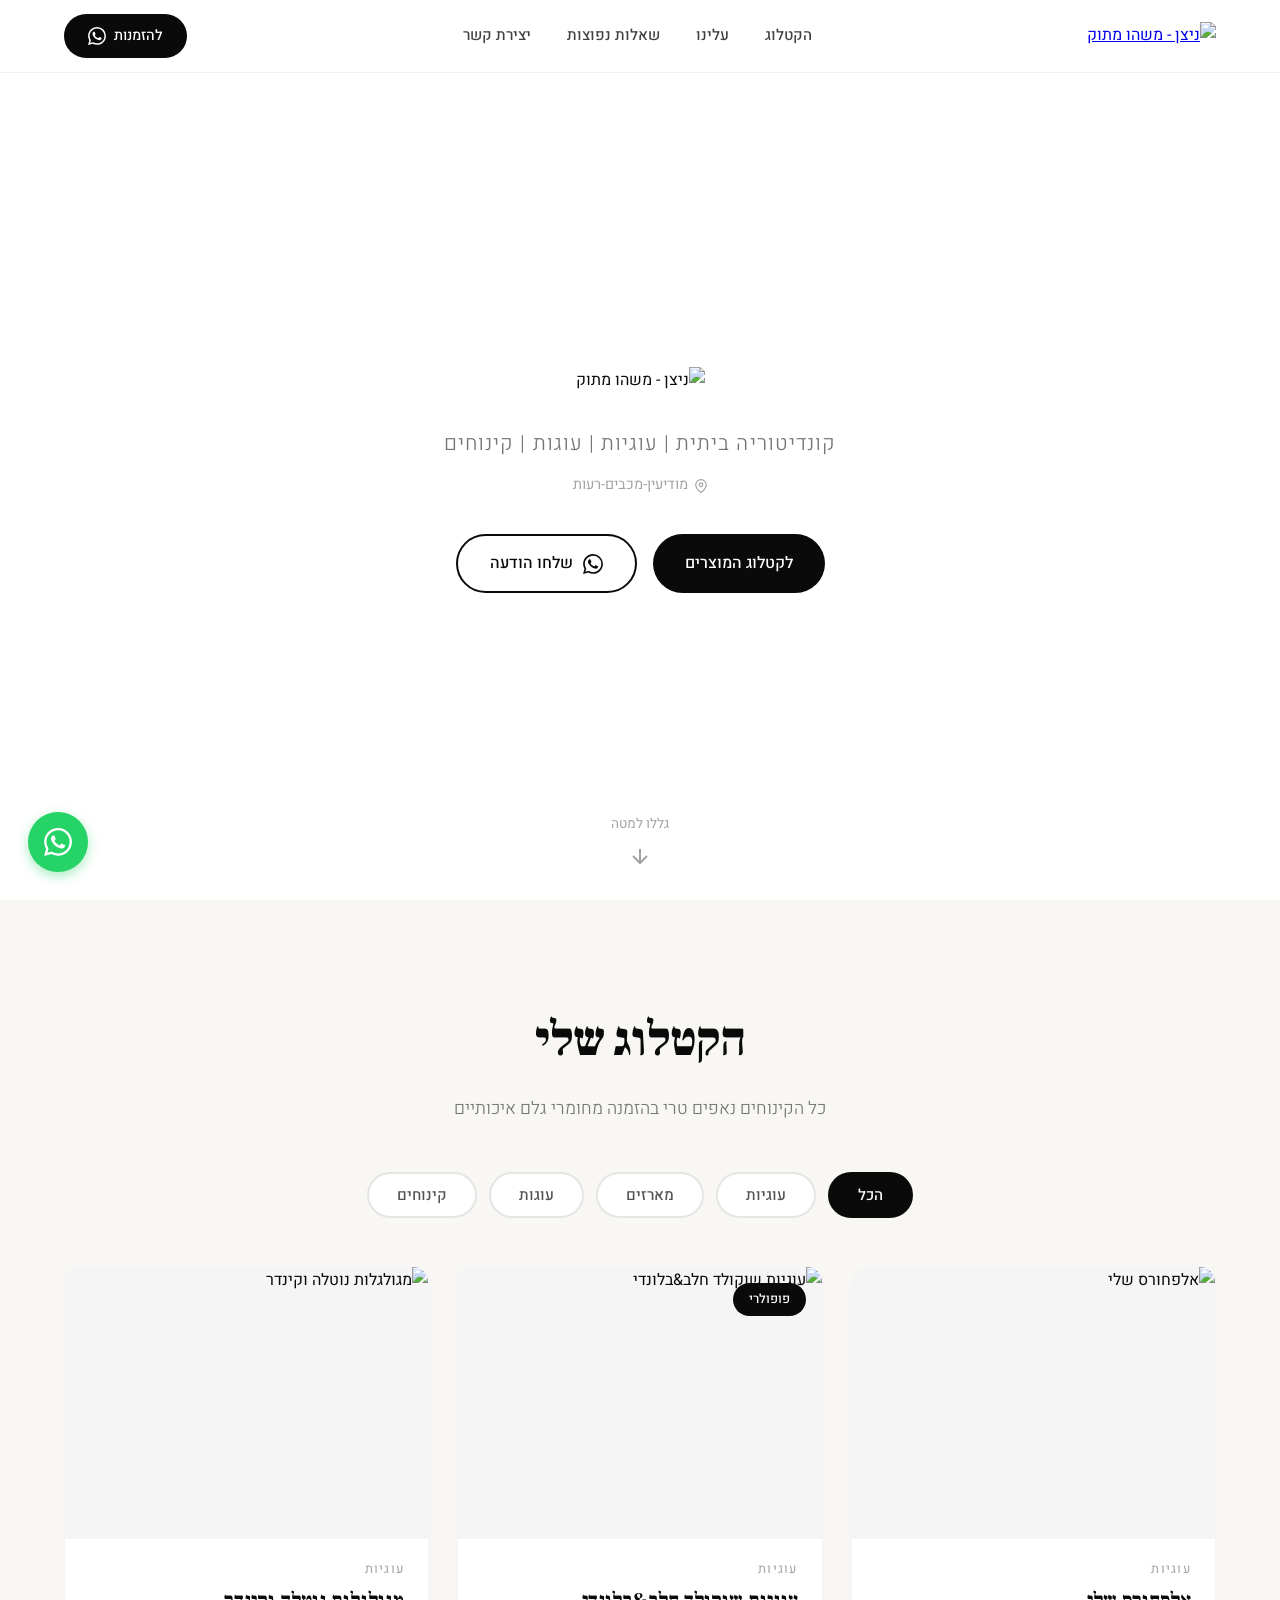
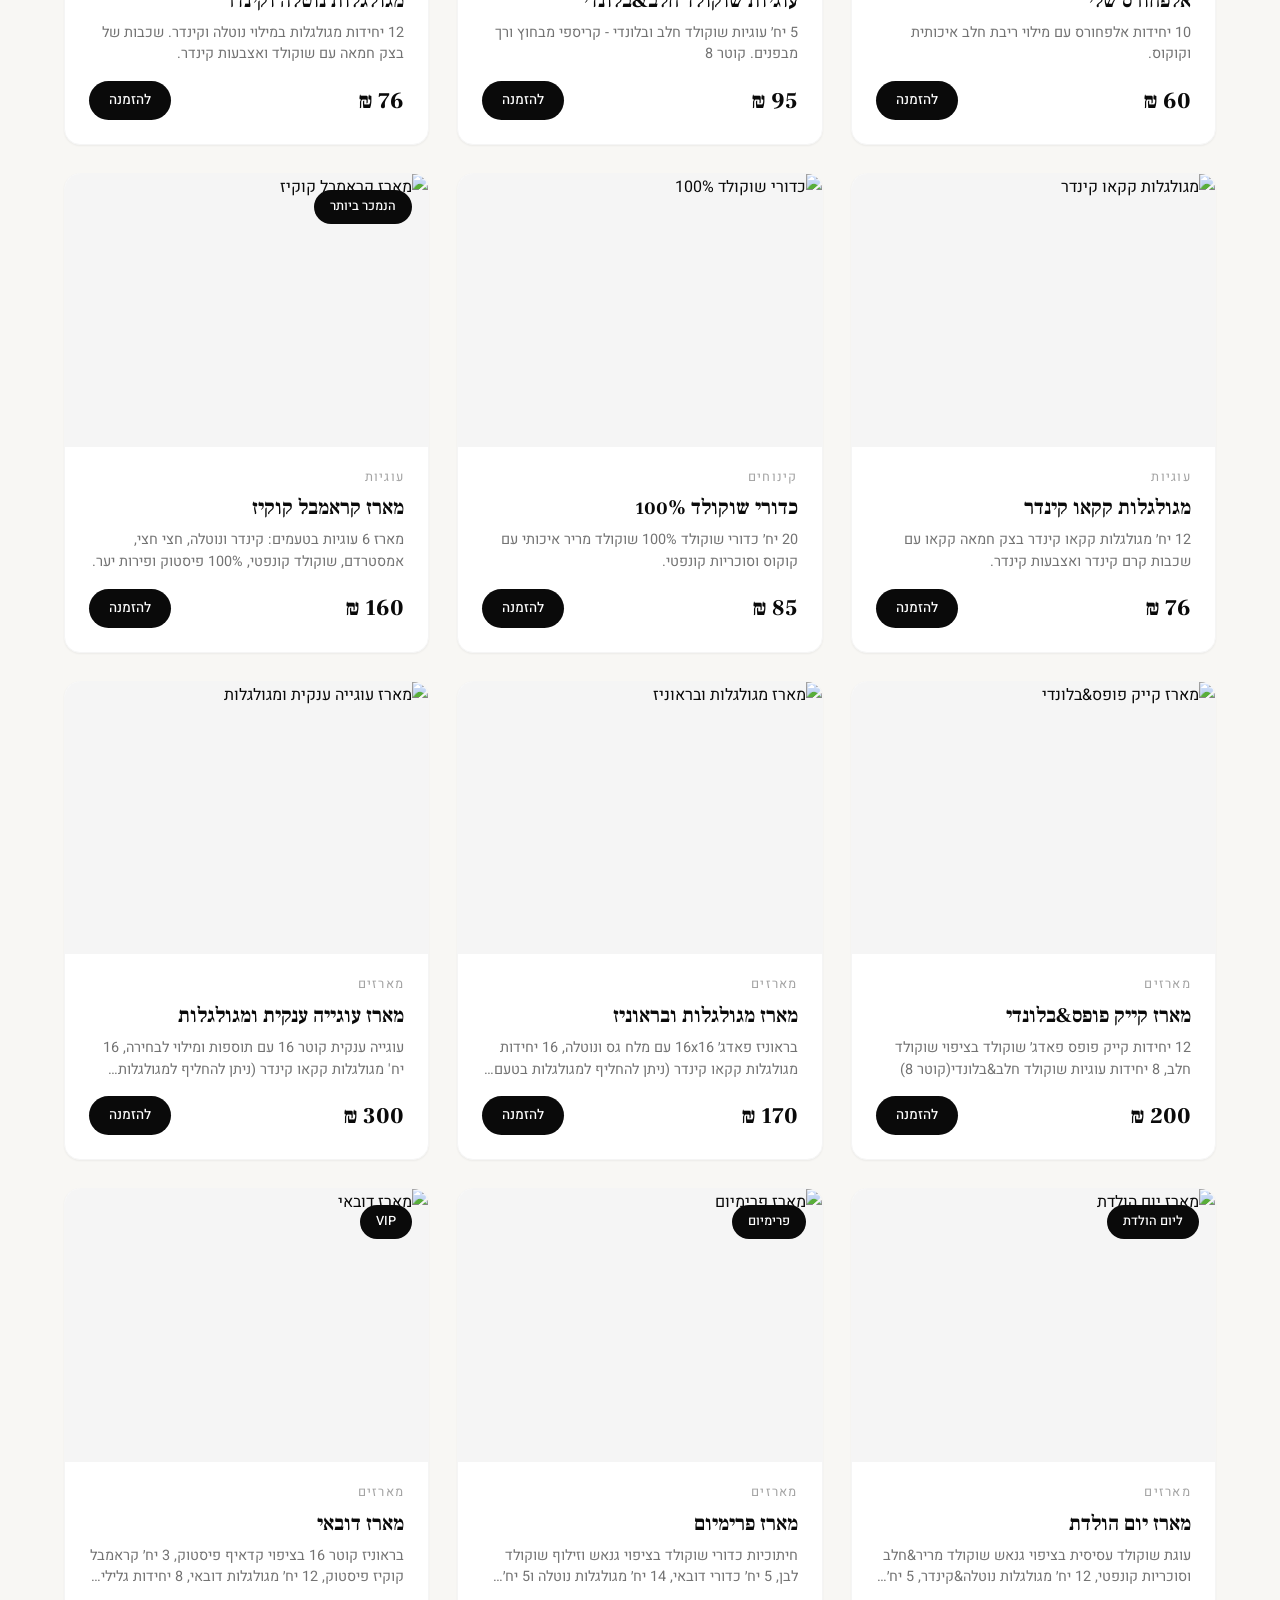
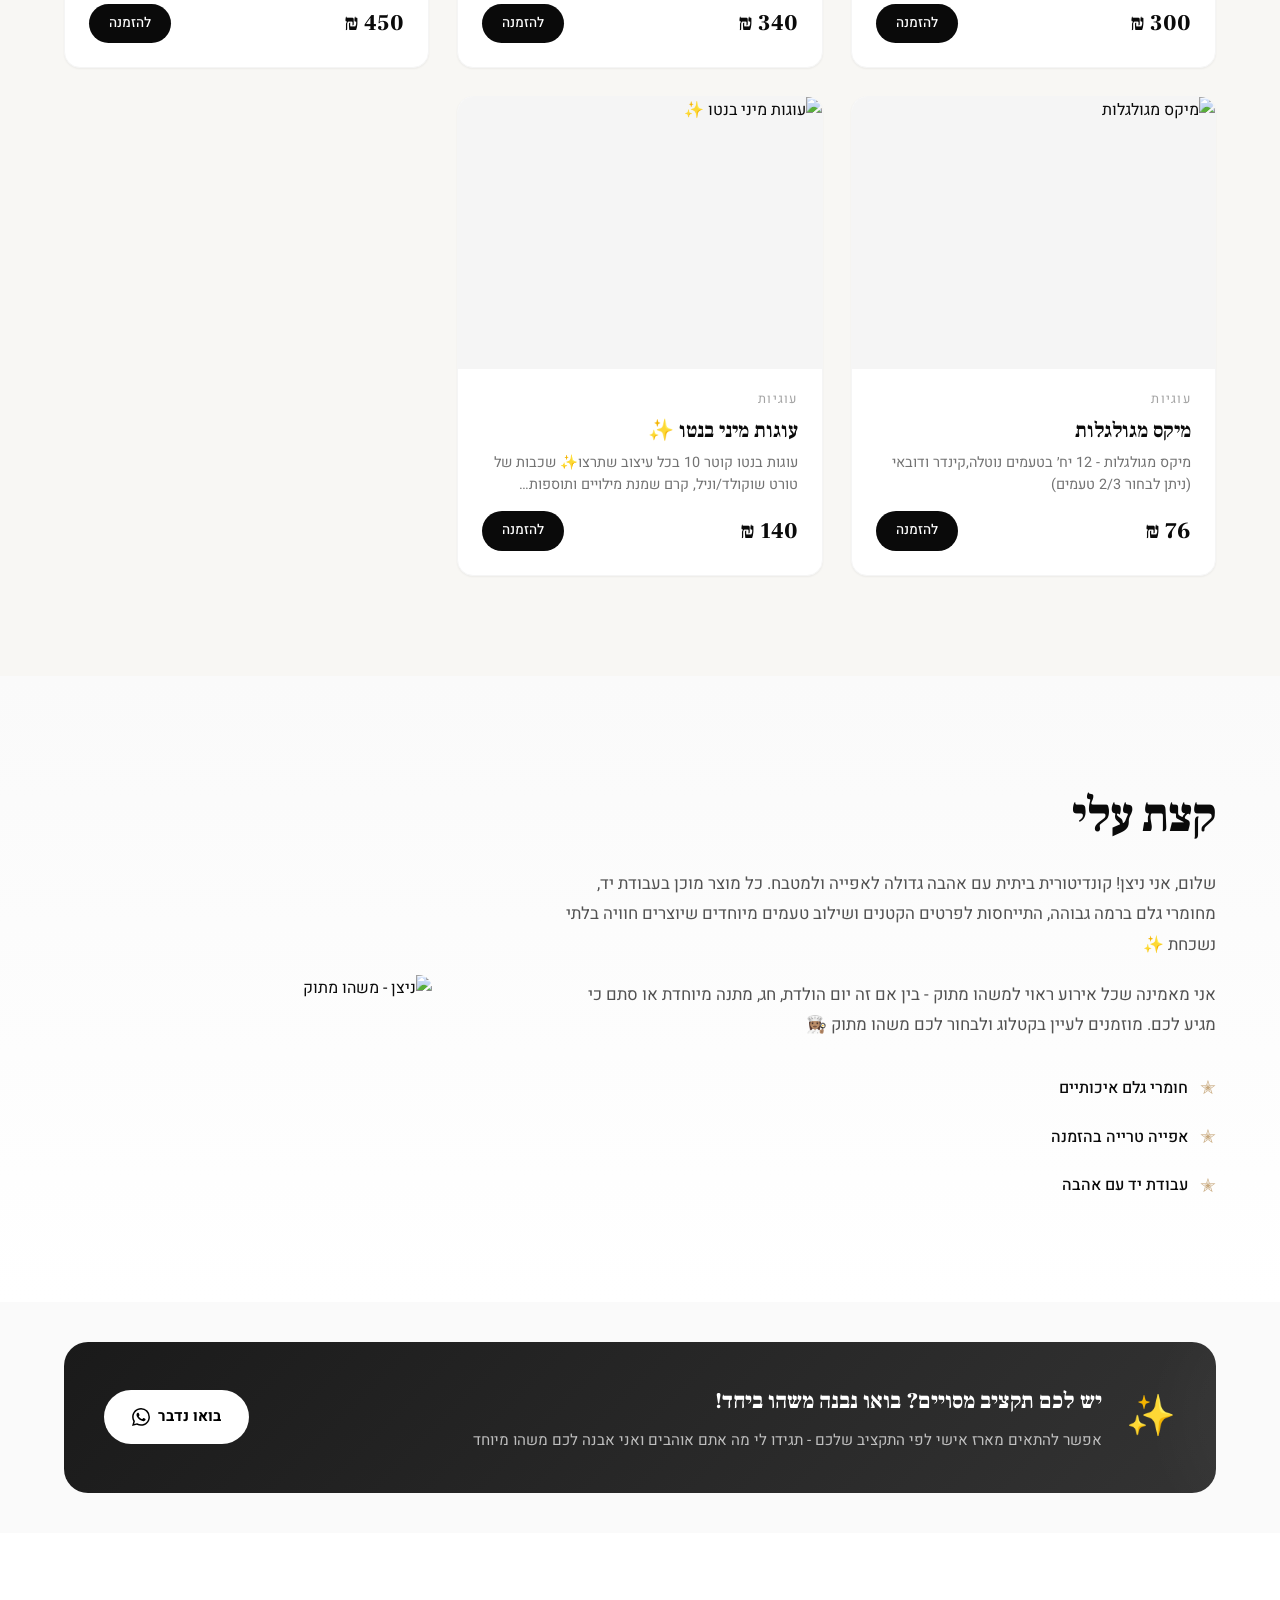
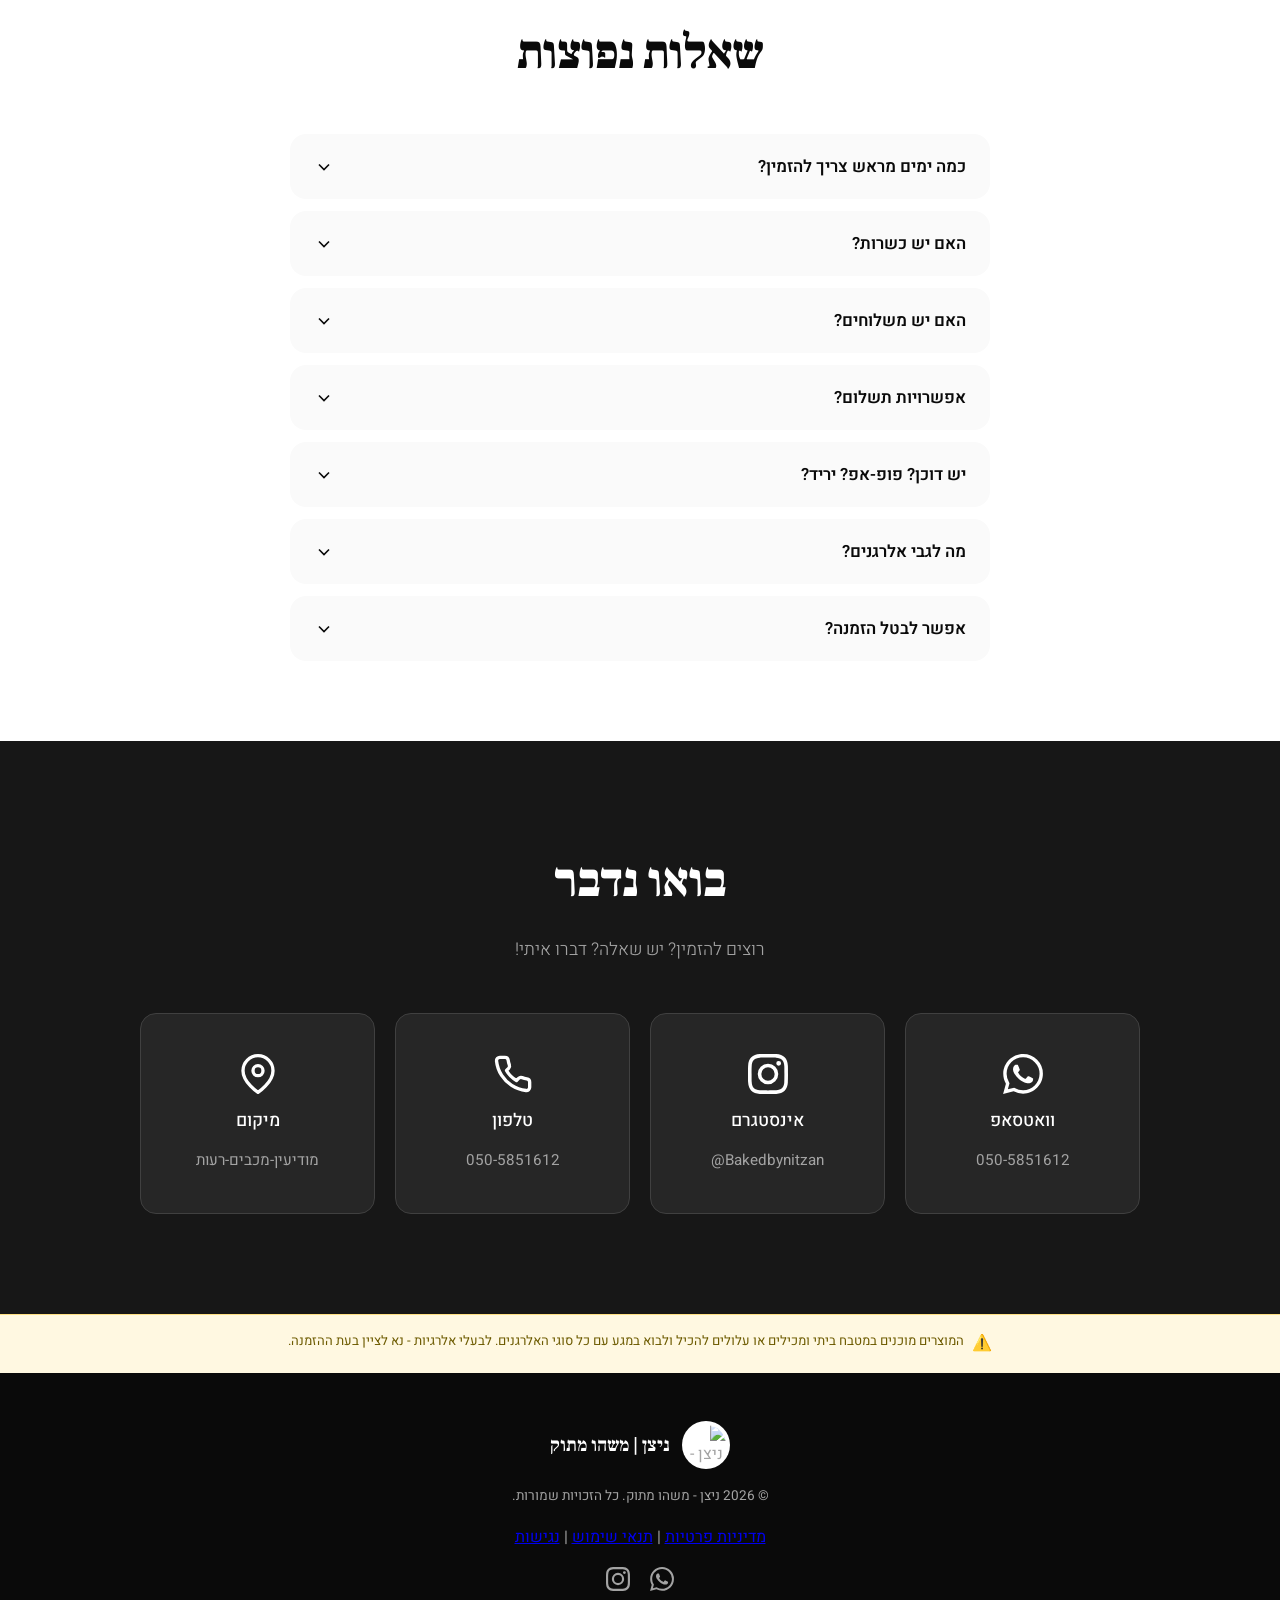
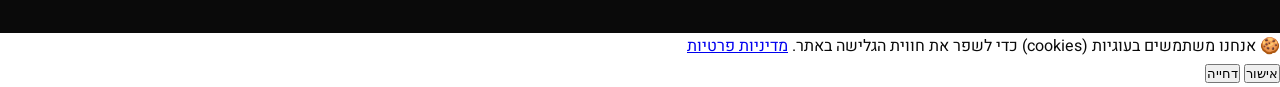
==== commit 6c86dec8: "Add price range support (min-max) with optional note per product Products can now have an optional m" ====
--- a/index.html
+++ b/index.html
@@ -11,7 +11,7 @@
   <meta property="og:type" content="website">
   <meta name="theme-color" content="#000000">
   <title>ניצן | משהו מתוק</title>
-  <link rel="stylesheet" href="style.css?v=17">
+  <link rel="stylesheet" href="style.css?v=20">
   <link rel="icon" href="images/logo.png" type="image/png">
   <link rel="preconnect" href="https://fonts.googleapis.com">
   <link rel="preconnect" href="https://fonts.gstatic.com" crossorigin>
@@ -250,6 +250,13 @@
         <span class="footer-brand-name">ניצן | משהו מתוק</span>
       </div>
       <p id="footerText">&copy; 2026 ניצן - משהו מתוק. כל הזכויות שמורות.</p>
+      <div class="footer-legal">
+        <a href="privacy.html">מדיניות פרטיות</a>
+        <span class="footer-legal-sep">|</span>
+        <a href="privacy.html#terms">תנאי שימוש</a>
+        <span class="footer-legal-sep">|</span>
+        <a href="privacy.html#accessibility">נגישות</a>
+      </div>
       <div class="footer-social">
         <a href="https://wa.me/9720505851612" class="wa-link-simple" target="_blank" rel="noopener" aria-label="וואטסאפ">
           <svg width="24" height="24" viewBox="0 0 24 24" fill="currentColor"><path d="M17.472 14.382c-.297-.149-1.758-.867-2.03-.967-.273-.099-.471-.148-.67.15-.197.297-.767.966-.94 1.164-.173.199-.347.223-.644.075-.297-.15-1.255-.463-2.39-1.475-.883-.788-1.48-1.761-1.653-2.059-.173-.297-.018-.458.13-.606.134-.133.298-.347.446-.52.149-.174.198-.298.298-.497.099-.198.05-.371-.025-.52-.075-.149-.669-1.612-.916-2.207-.242-.579-.487-.5-.669-.51-.173-.008-.371-.01-.57-.01-.198 0-.52.074-.792.372-.272.297-1.04 1.016-1.04 2.479 0 1.462 1.065 2.875 1.213 3.074.149.198 2.096 3.2 5.077 4.487.709.306 1.262.489 1.694.625.712.227 1.36.195 1.871.118.571-.085 1.758-.719 2.006-1.413.248-.694.248-1.289.173-1.413-.074-.124-.272-.198-.57-.347m-5.421 7.403h-.004a9.87 9.87 0 01-5.031-1.378l-.361-.214-3.741.982.998-3.648-.235-.374a9.86 9.86 0 01-1.51-5.26c.001-5.45 4.436-9.884 9.888-9.884 2.64 0 5.122 1.03 6.988 2.898a9.825 9.825 0 012.893 6.994c-.003 5.45-4.437 9.884-9.885 9.884m8.413-18.297A11.815 11.815 0 0012.05 0C5.495 0 .16 5.335.157 11.892c0 2.096.547 4.142 1.588 5.945L.057 24l6.305-1.654a11.882 11.882 0 005.683 1.448h.005c6.554 0 11.89-5.335 11.893-11.893a11.821 11.821 0 00-3.48-8.413z"/></svg>
@@ -260,6 +267,21 @@
       </div>
     </div>
   </footer>
+
+  <!-- Cookie Consent Banner -->
+  <div class="cookie-banner" id="cookieBanner">
+    <div class="cookie-content">
+      <p>
+        <span class="cookie-icon">&#x1F36A;</span>
+        אנחנו משתמשים בעוגיות (cookies) כדי לשפר את חווית הגלישה באתר.
+        <a href="privacy.html" class="cookie-link">מדיניות פרטיות</a>
+      </p>
+      <div class="cookie-actions">
+        <button class="cookie-btn cookie-accept" id="cookieAccept">אישור</button>
+        <button class="cookie-btn cookie-decline" id="cookieDecline">דחייה</button>
+      </div>
+    </div>
+  </div>
 
   <!-- Floating WhatsApp Button -->
   <a href="https://wa.me/9720505851612?text=היי%20ניצן!%20ראיתי%20את%20הקטלוג%20ואשמח%20להזמין" class="whatsapp-float wa-link" target="_blank" rel="noopener" aria-label="שלחו הודעה בוואטסאפ">
@@ -288,7 +310,7 @@
     </div>
   </div>
 
-  <script src="script.js?v=16"></script>
+  <script src="script.js?v=20"></script>
 </body>
 </html>
 
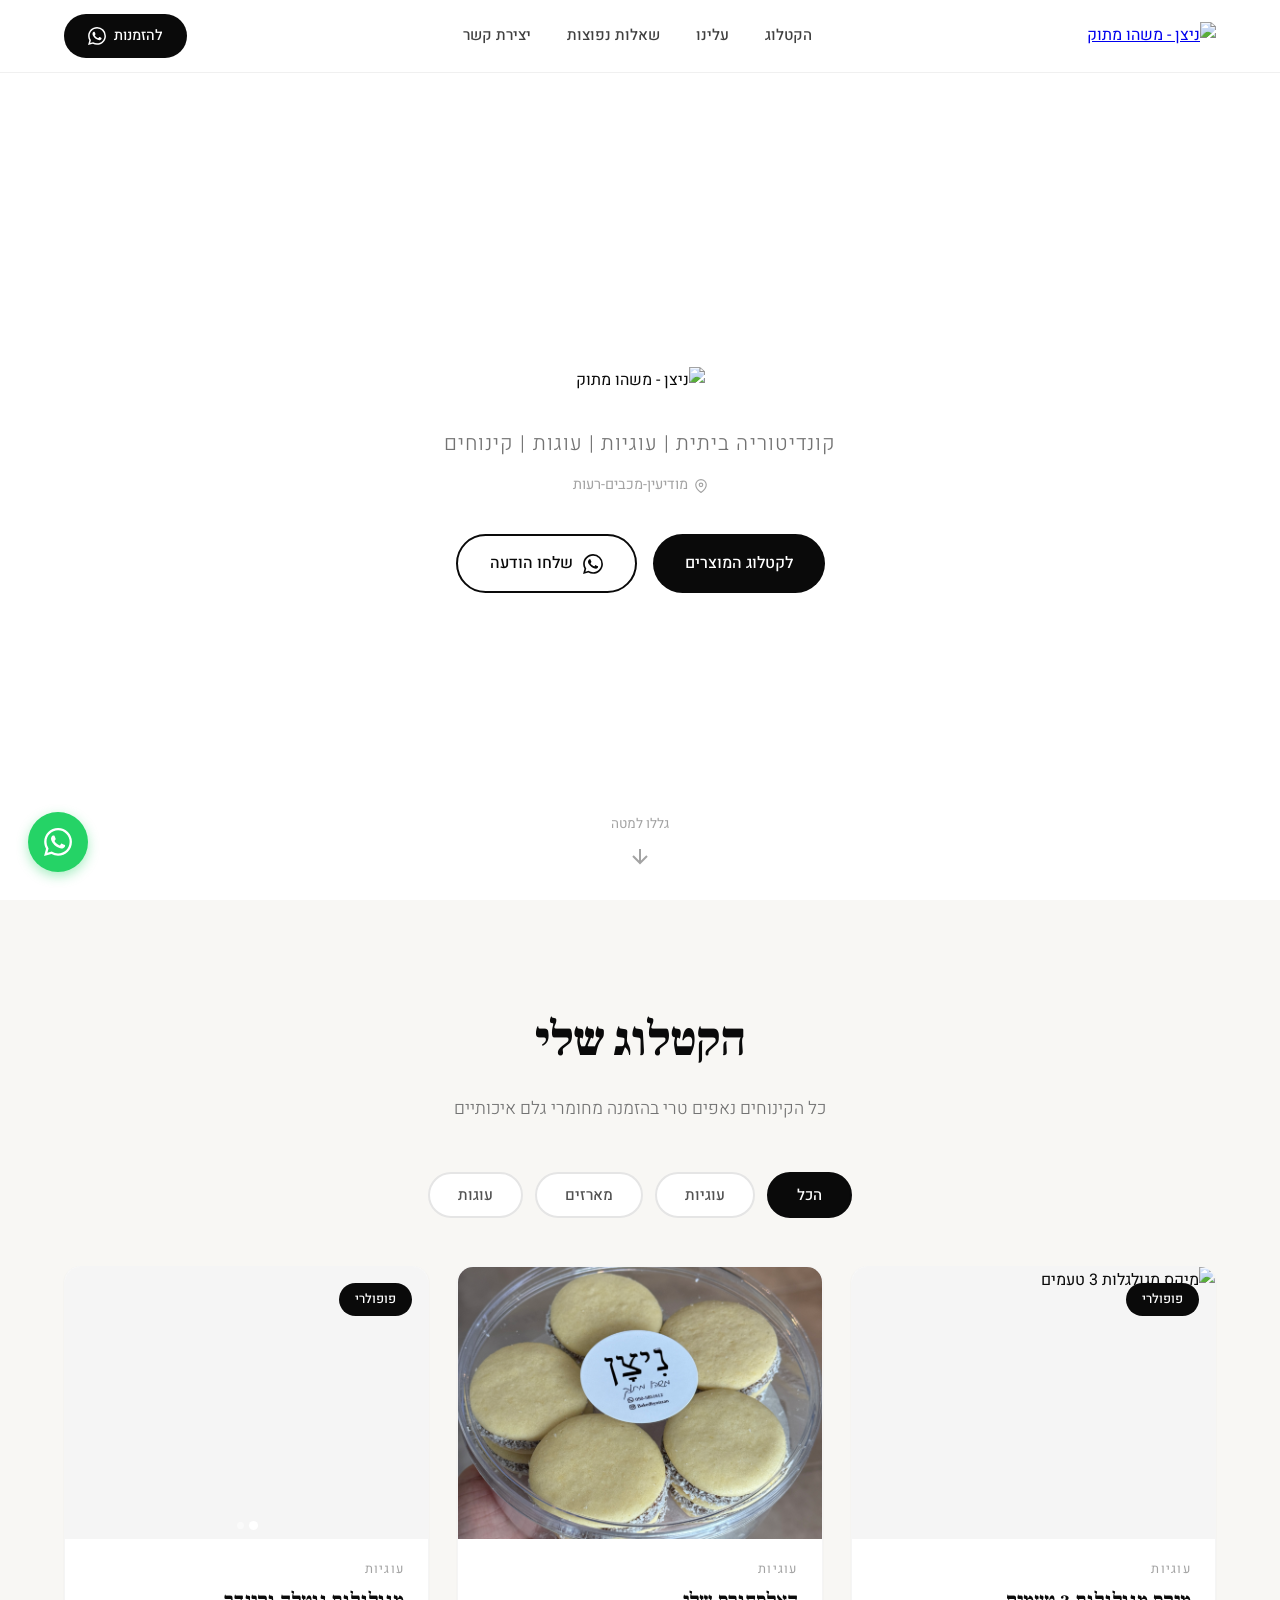
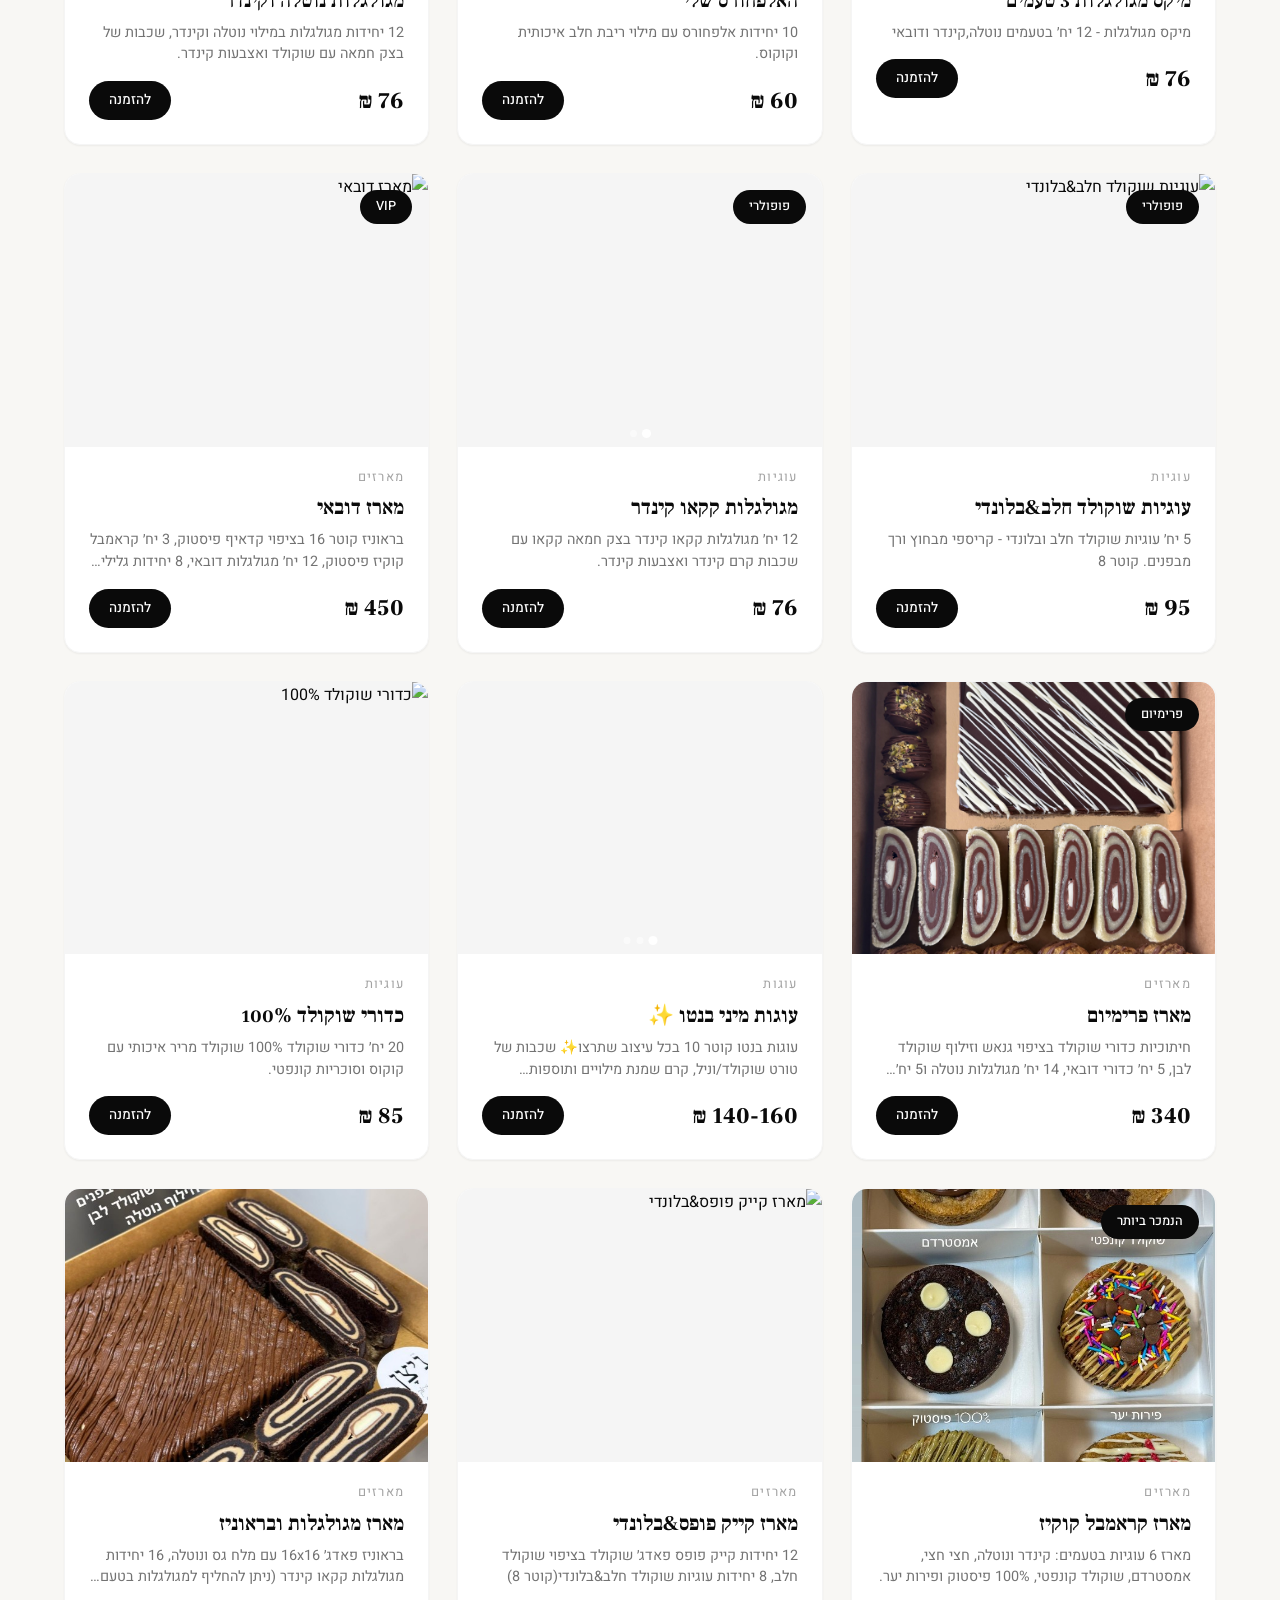
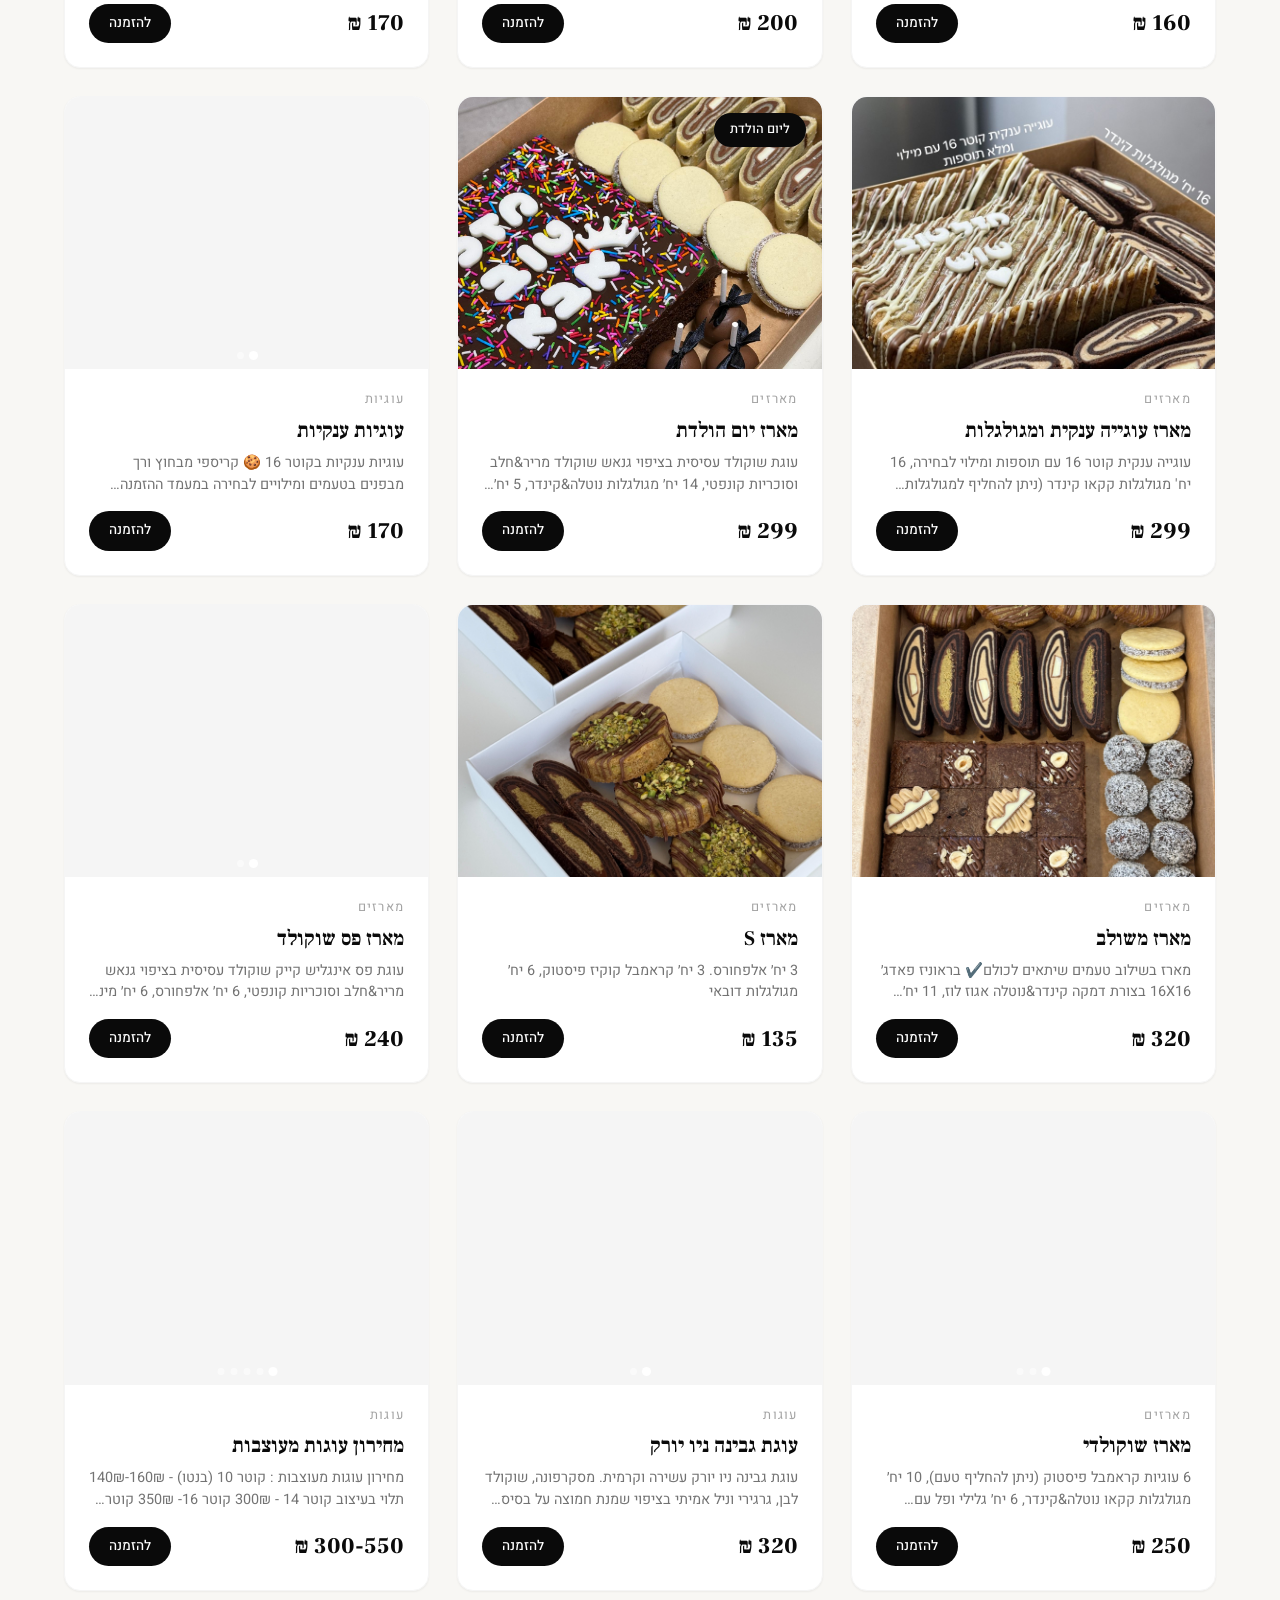
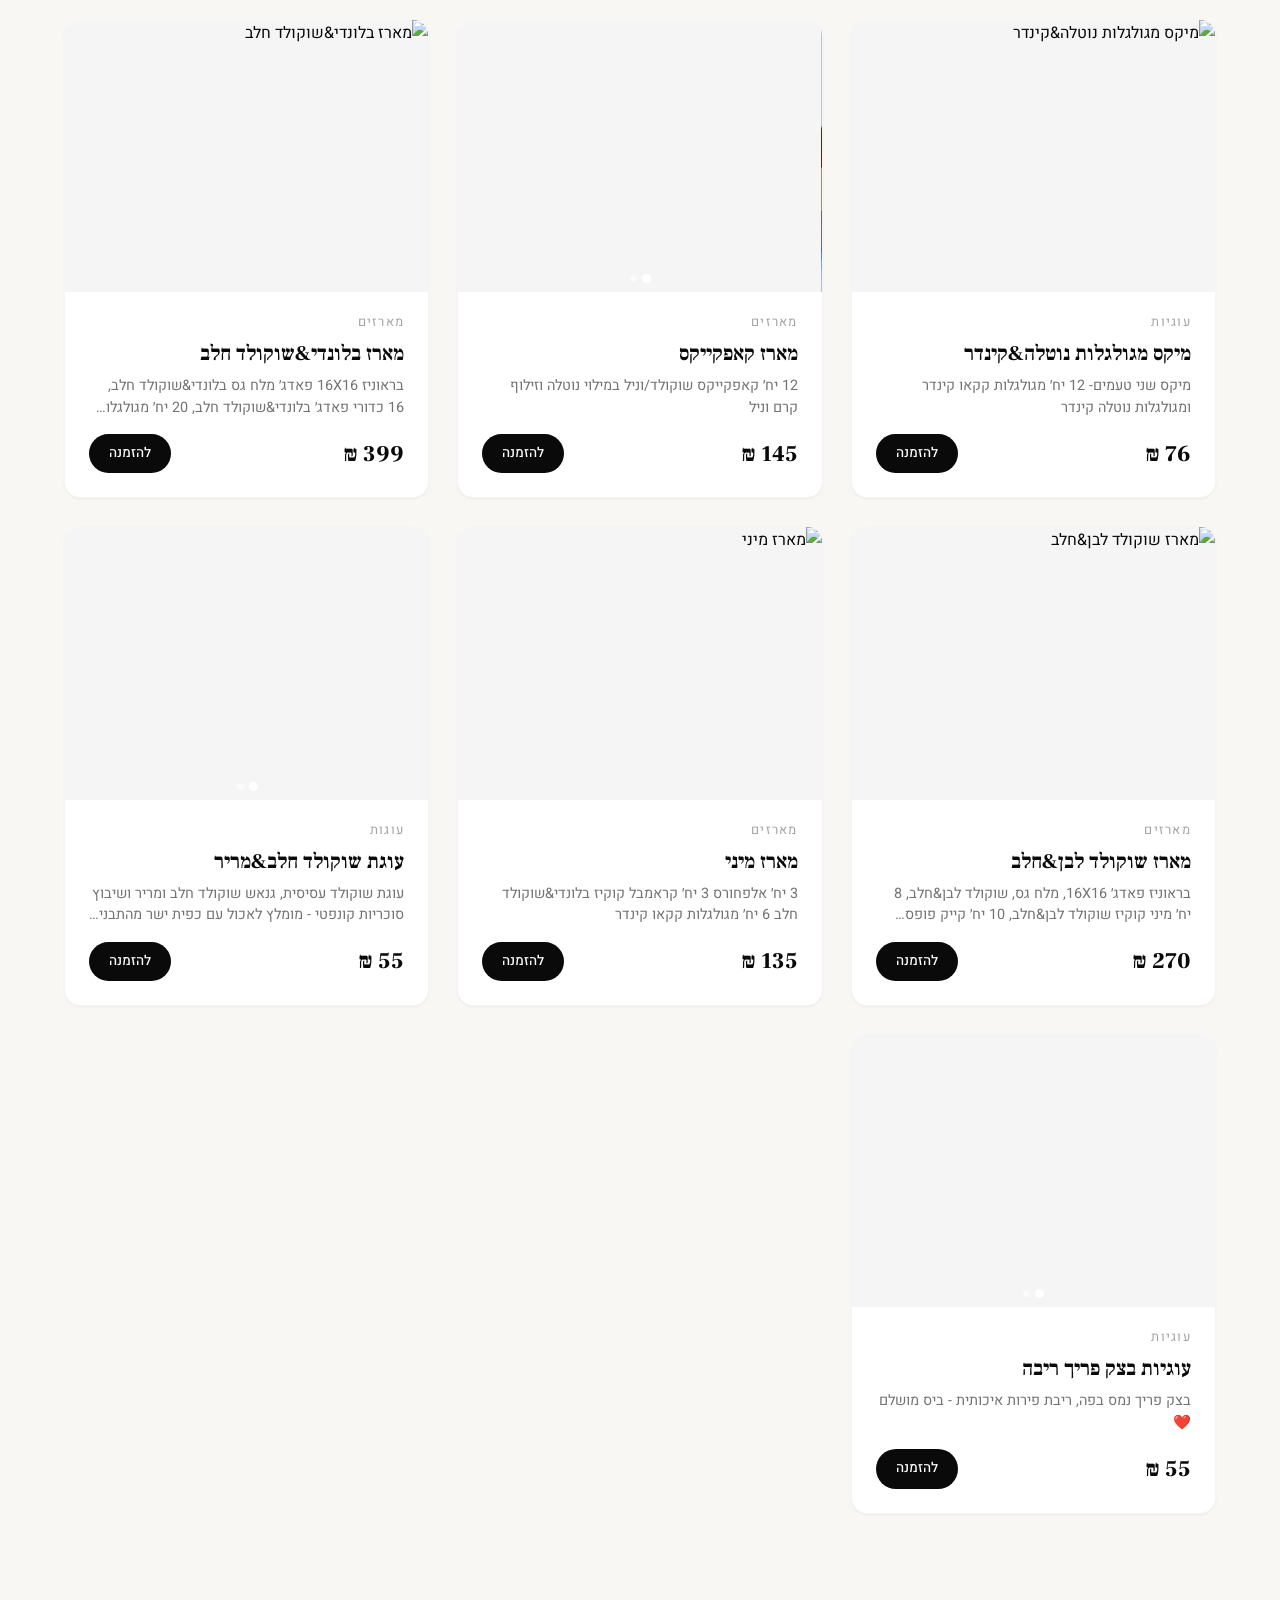
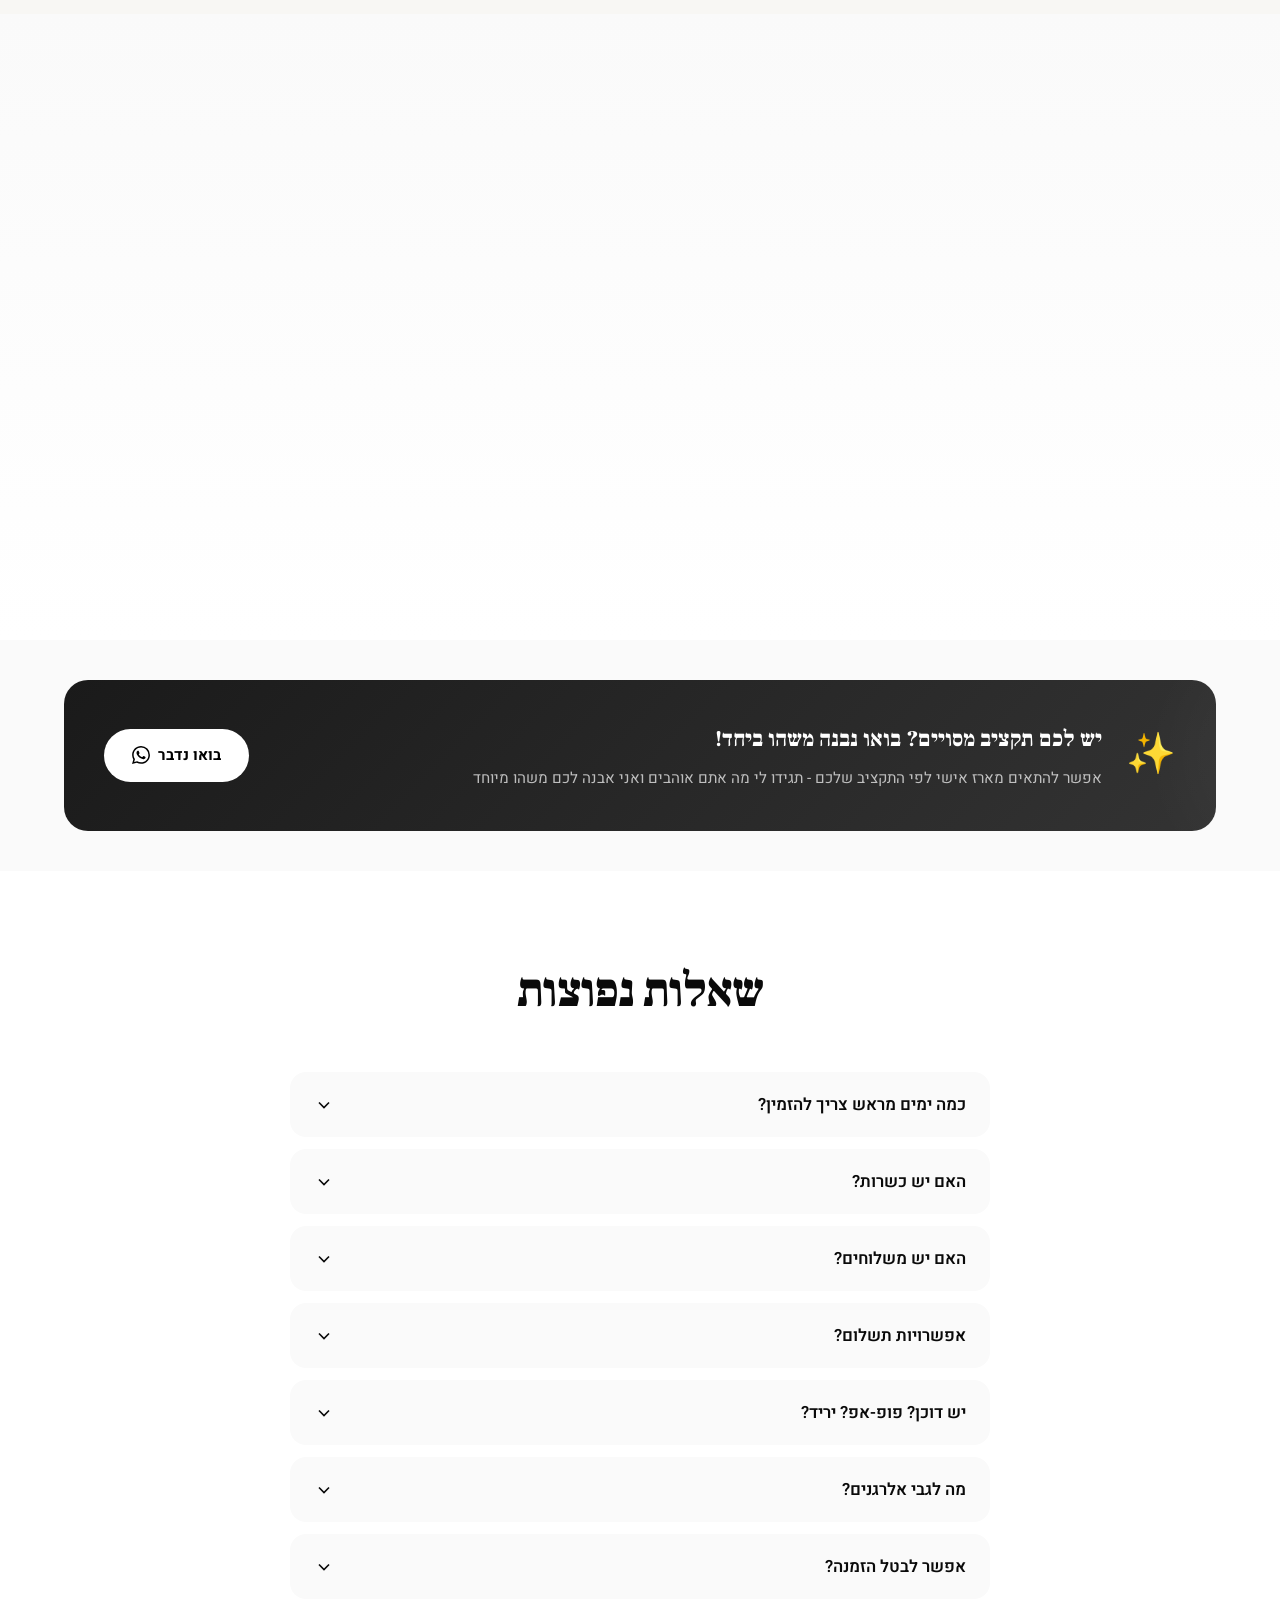
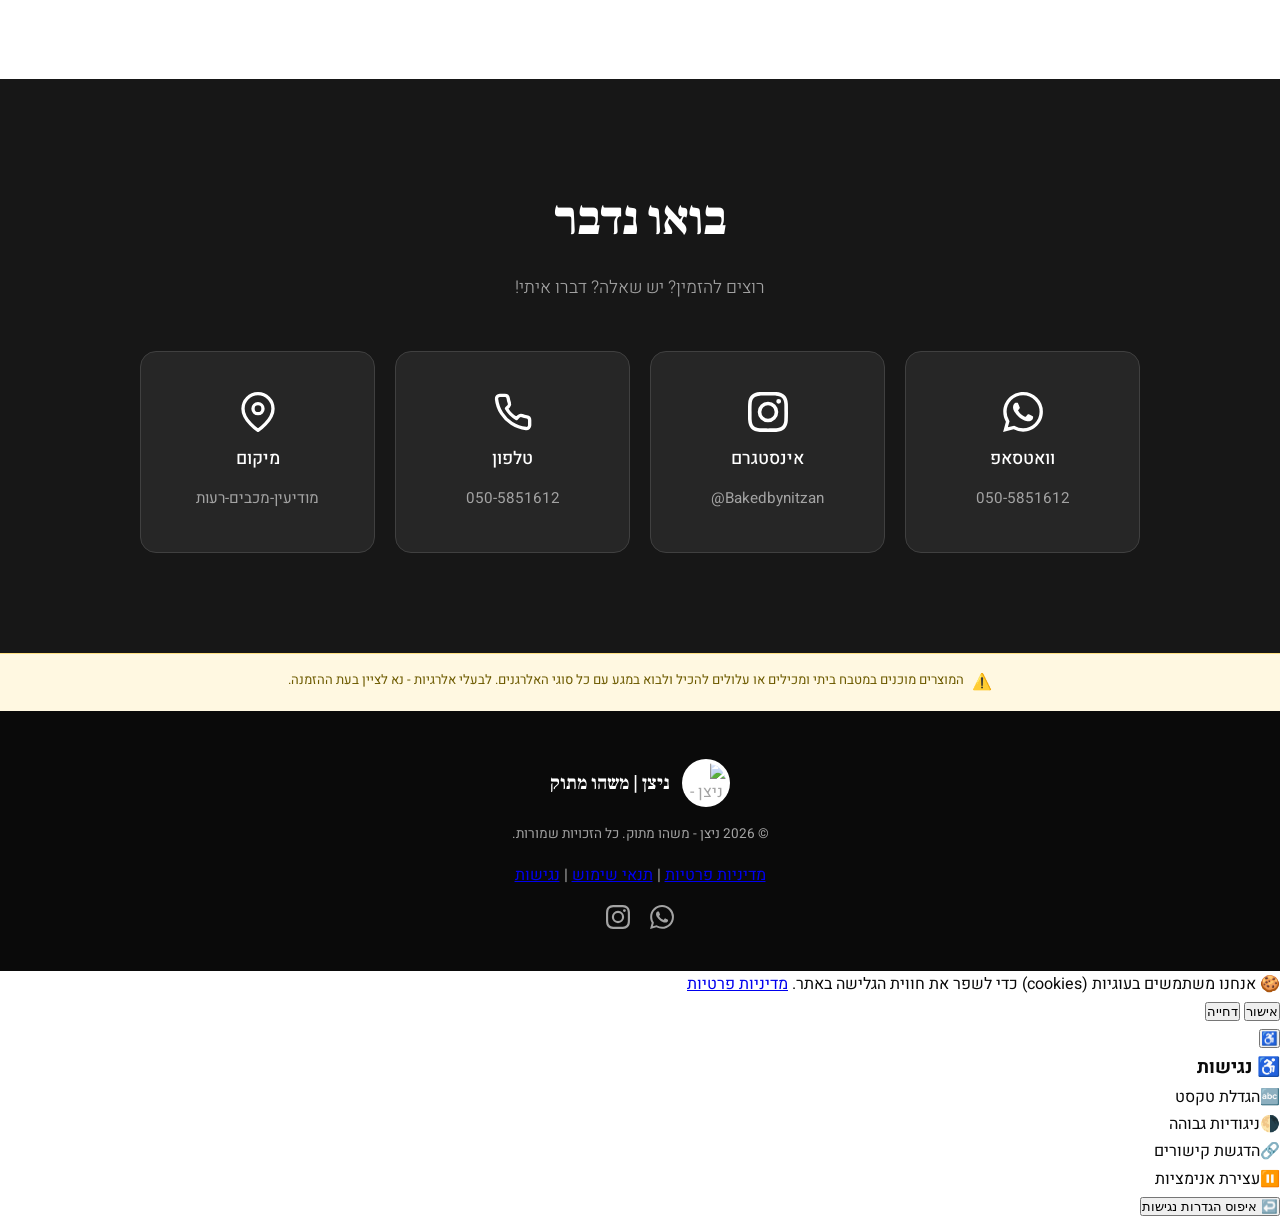
==== commit dd68e9af: "Add image cache-buster to force browsers to load corrected images Images were fixed in previous comm" ====
--- a/index.html
+++ b/index.html
@@ -11,10 +11,32 @@
   <meta property="og:type" content="website">
   <meta name="theme-color" content="#000000">
   <title>ניצן | משהו מתוק</title>
-  <link rel="stylesheet" href="style.css?v=20">
-  <link rel="icon" href="images/logo.png" type="image/png">
+  <!-- Google Analytics (consent-based, disabled for admins) -->
+  <script>
+    window._isAdmin = !!localStorage.getItem('gh_token');
+    window.dataLayer = window.dataLayer || [];
+    function gtag(){dataLayer.push(arguments);}
+    window._gaLoaded = false;
+    window._loadGA = function() {
+      if (window._gaLoaded || window._isAdmin) return;
+      window._gaLoaded = true;
+      var s = document.createElement('script');
+      s.async = true;
+      s.src = 'https://www.googletagmanager.com/gtag/js?id=G-S969RKNPCH';
+      document.head.appendChild(s);
+      gtag('js', new Date());
+      gtag('config', 'G-S969RKNPCH');
+    };
+    if (!window._isAdmin && localStorage.getItem('cookie_consent') === 'accepted') {
+      window._loadGA();
+    }
+  </script>
   <link rel="preconnect" href="https://fonts.googleapis.com">
   <link rel="preconnect" href="https://fonts.gstatic.com" crossorigin>
+  <link rel="preload" href="products.json" as="fetch" crossorigin>
+  <link rel="preload" href="settings.json" as="fetch" crossorigin>
+  <link rel="stylesheet" href="style.css?v=28">
+  <link rel="icon" href="images/logo.png" type="image/png">
   <link href="https://fonts.googleapis.com/css2?family=Heebo:wght@300;400;500;700;900&family=Frank+Ruhl+Libre:wght@400;700;900&display=swap" rel="stylesheet">
 </head>
 <body>
@@ -91,7 +113,6 @@
         <button class="filter-btn" data-filter="cookies">עוגיות</button>
         <button class="filter-btn" data-filter="boxes">מארזים</button>
         <button class="filter-btn" data-filter="cakes">עוגות</button>
-        <button class="filter-btn" data-filter="desserts">קינוחים</button>
       </div>
 
       <!-- Products Grid -->
@@ -310,7 +331,26 @@
     </div>
   </div>
 
-  <script src="script.js?v=20"></script>
+  <!-- Accessibility Widget -->
+  <button class="a11y-toggle" id="a11yToggle" aria-label="תפריט נגישות" title="נגישות">♿</button>
+  <div class="a11y-panel" id="a11yPanel">
+    <h3>♿ נגישות</h3>
+    <div class="a11y-option" data-a11y="large-text">
+      <span class="a11y-option-label"><span class="a11y-option-icon"><span>🔤</span></span>הגדלת טקסט</span>
+    </div>
+    <div class="a11y-option" data-a11y="high-contrast">
+      <span class="a11y-option-label"><span class="a11y-option-icon"><span>🌗</span></span>ניגודיות גבוהה</span>
+    </div>
+    <div class="a11y-option" data-a11y="highlight-links">
+      <span class="a11y-option-label"><span class="a11y-option-icon"><span>🔗</span></span>הדגשת קישורים</span>
+    </div>
+    <div class="a11y-option" data-a11y="no-animations">
+      <span class="a11y-option-label"><span class="a11y-option-icon"><span>⏸️</span></span>עצירת אנימציות</span>
+    </div>
+    <button class="a11y-reset" id="a11yReset">↩️ איפוס הגדרות נגישות</button>
+  </div>
+
+  <script src="script.js?v=28"></script>
 </body>
 </html>
 
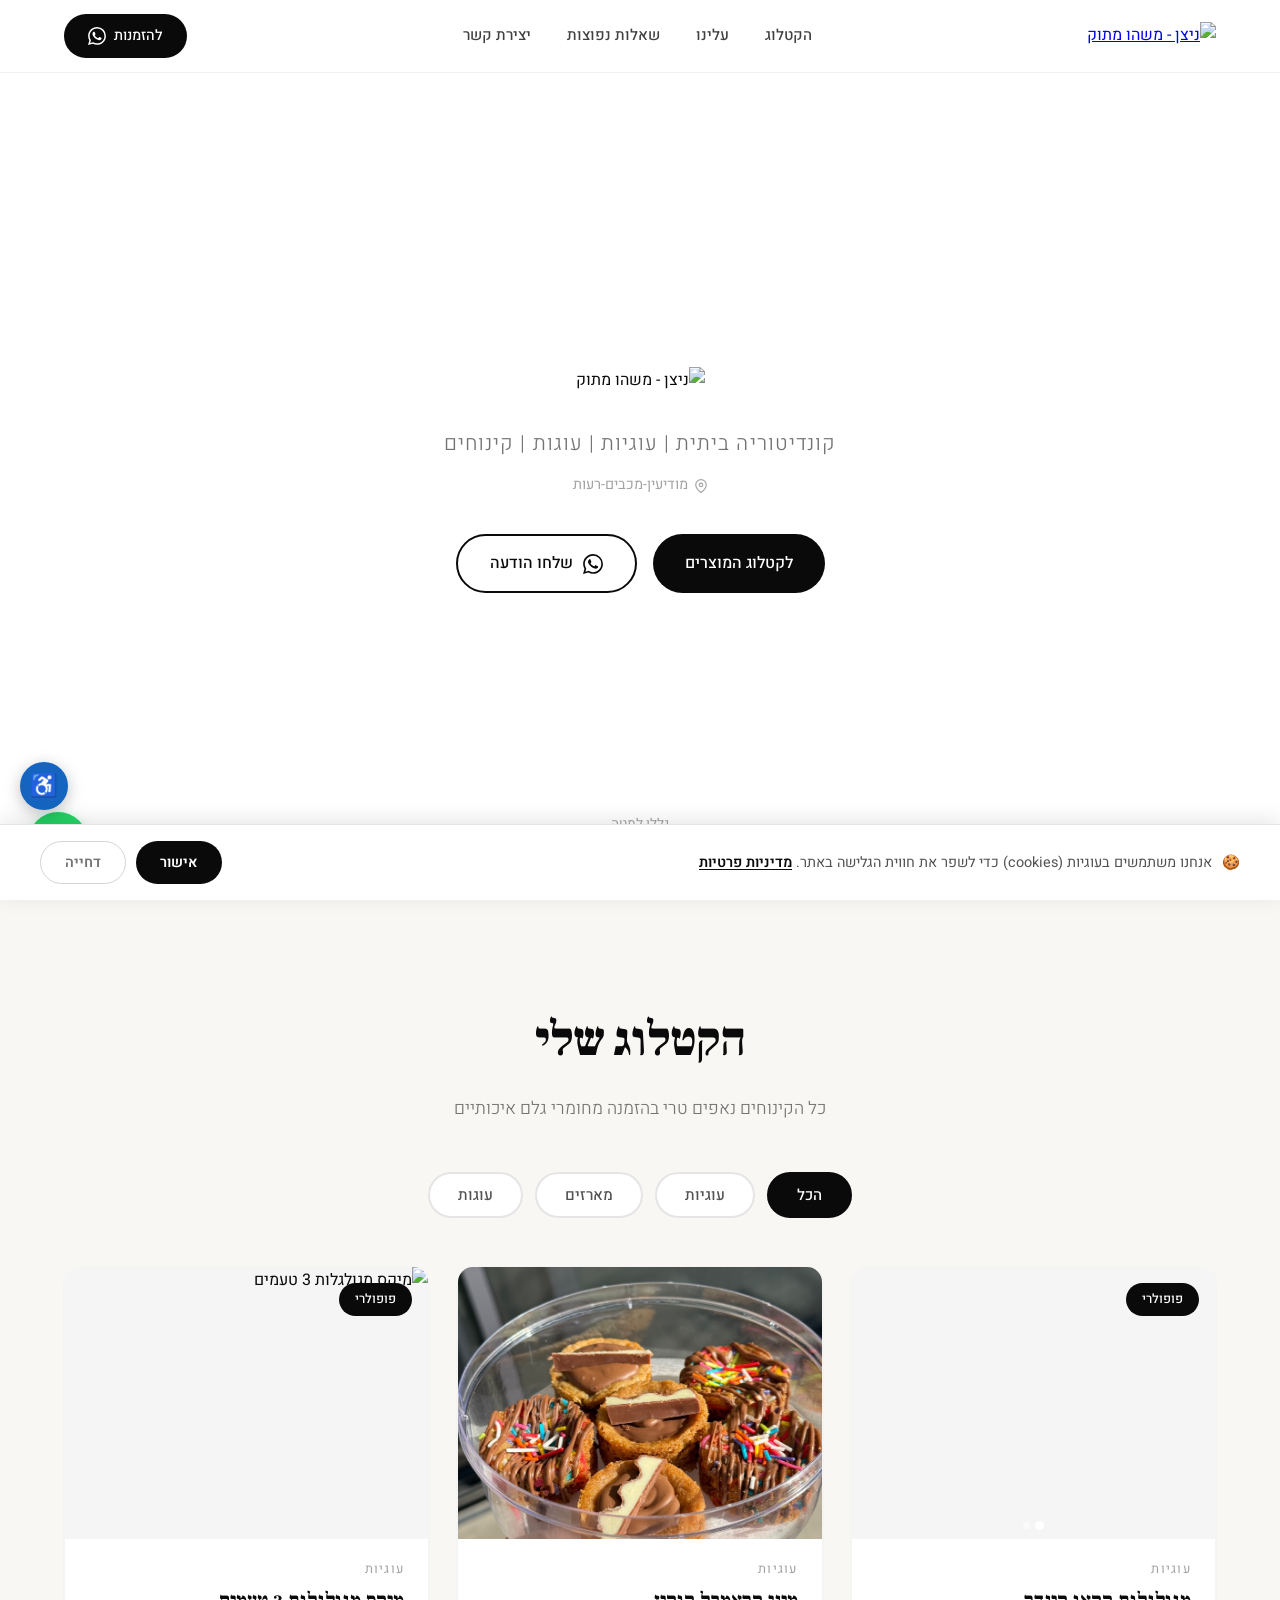
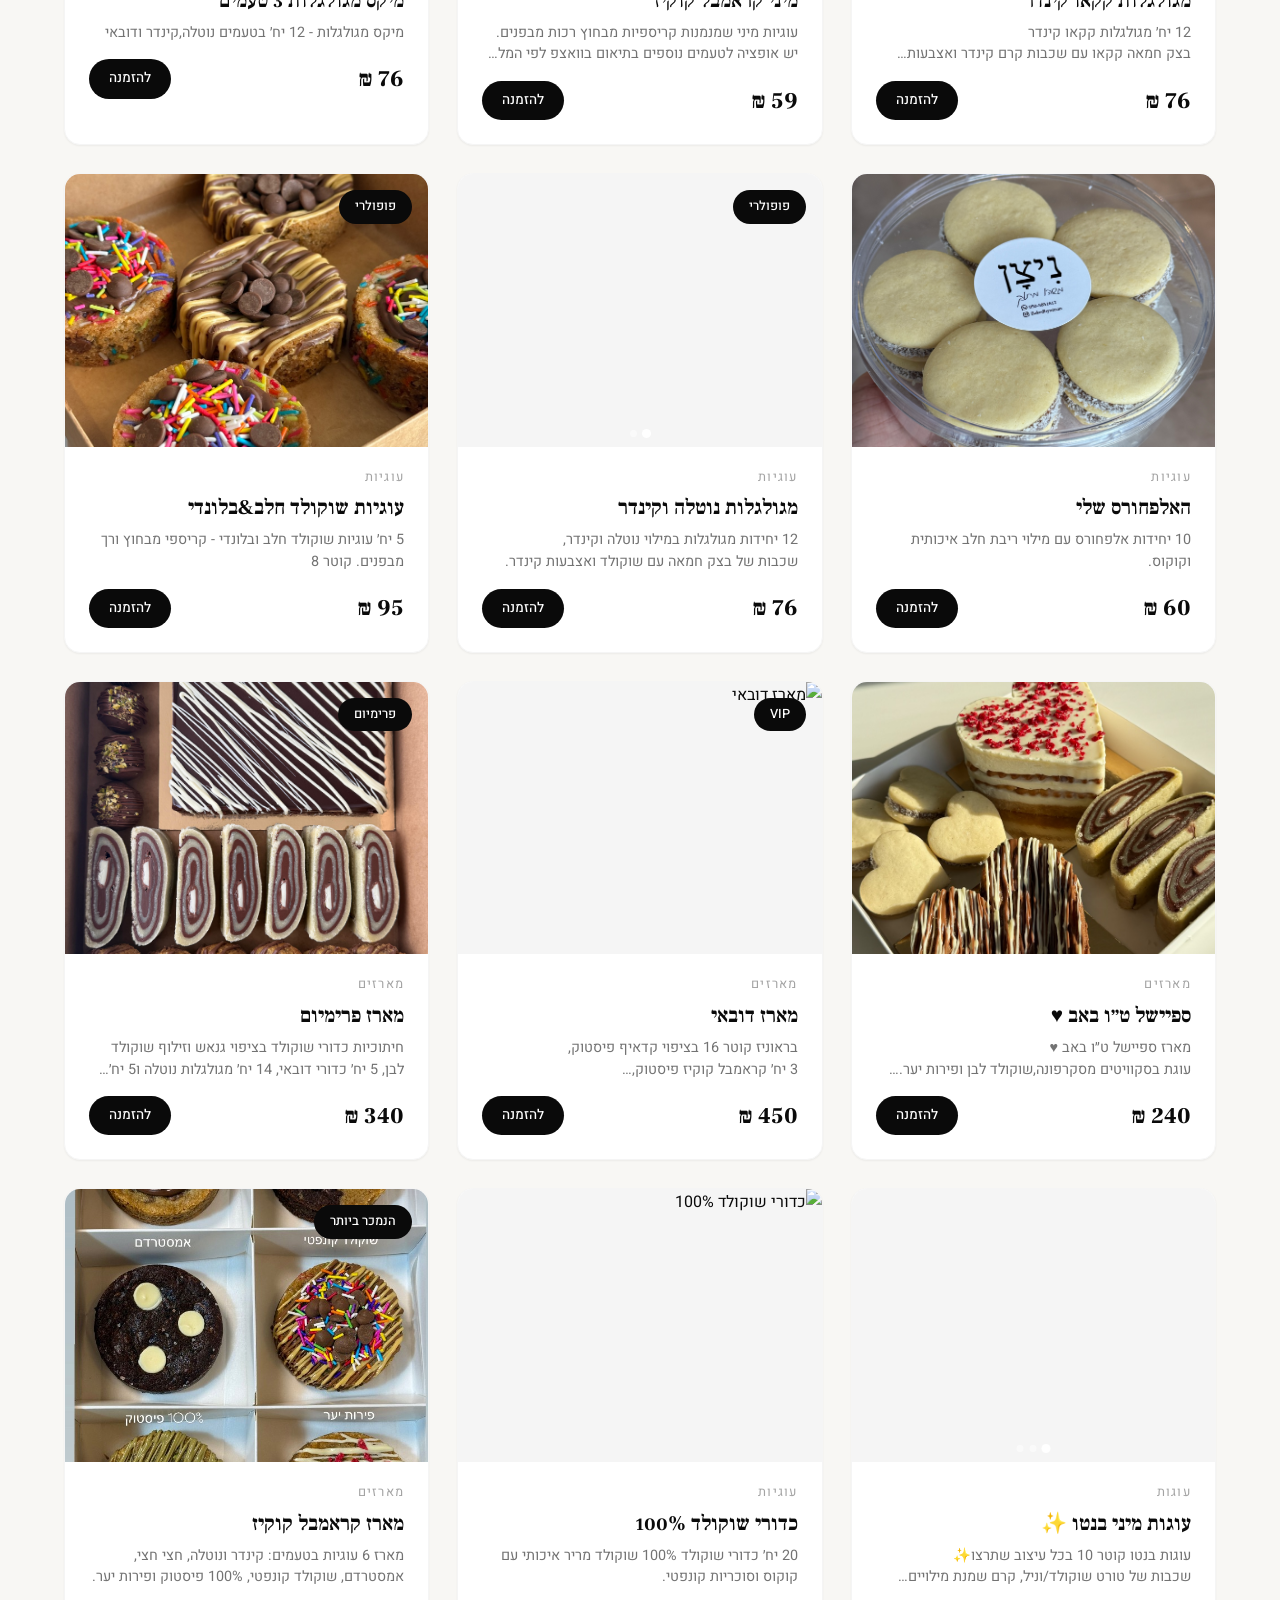
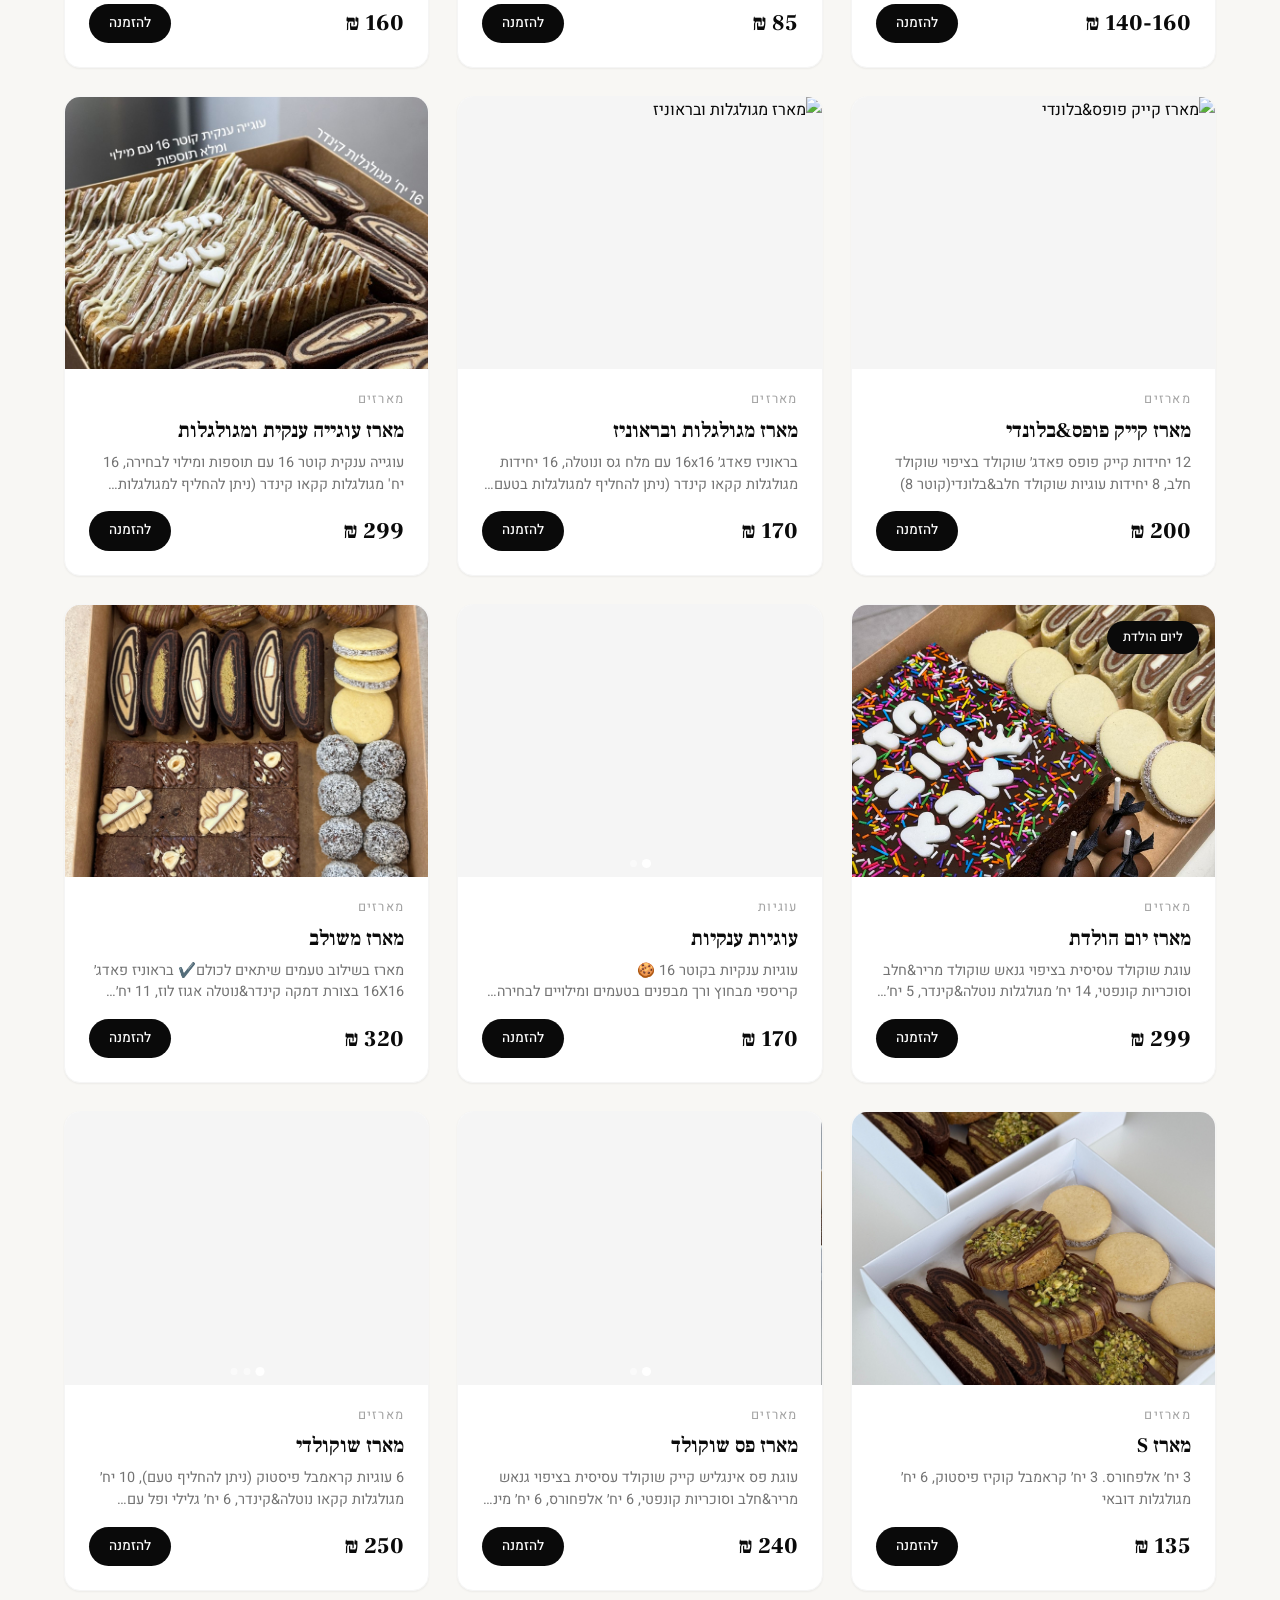
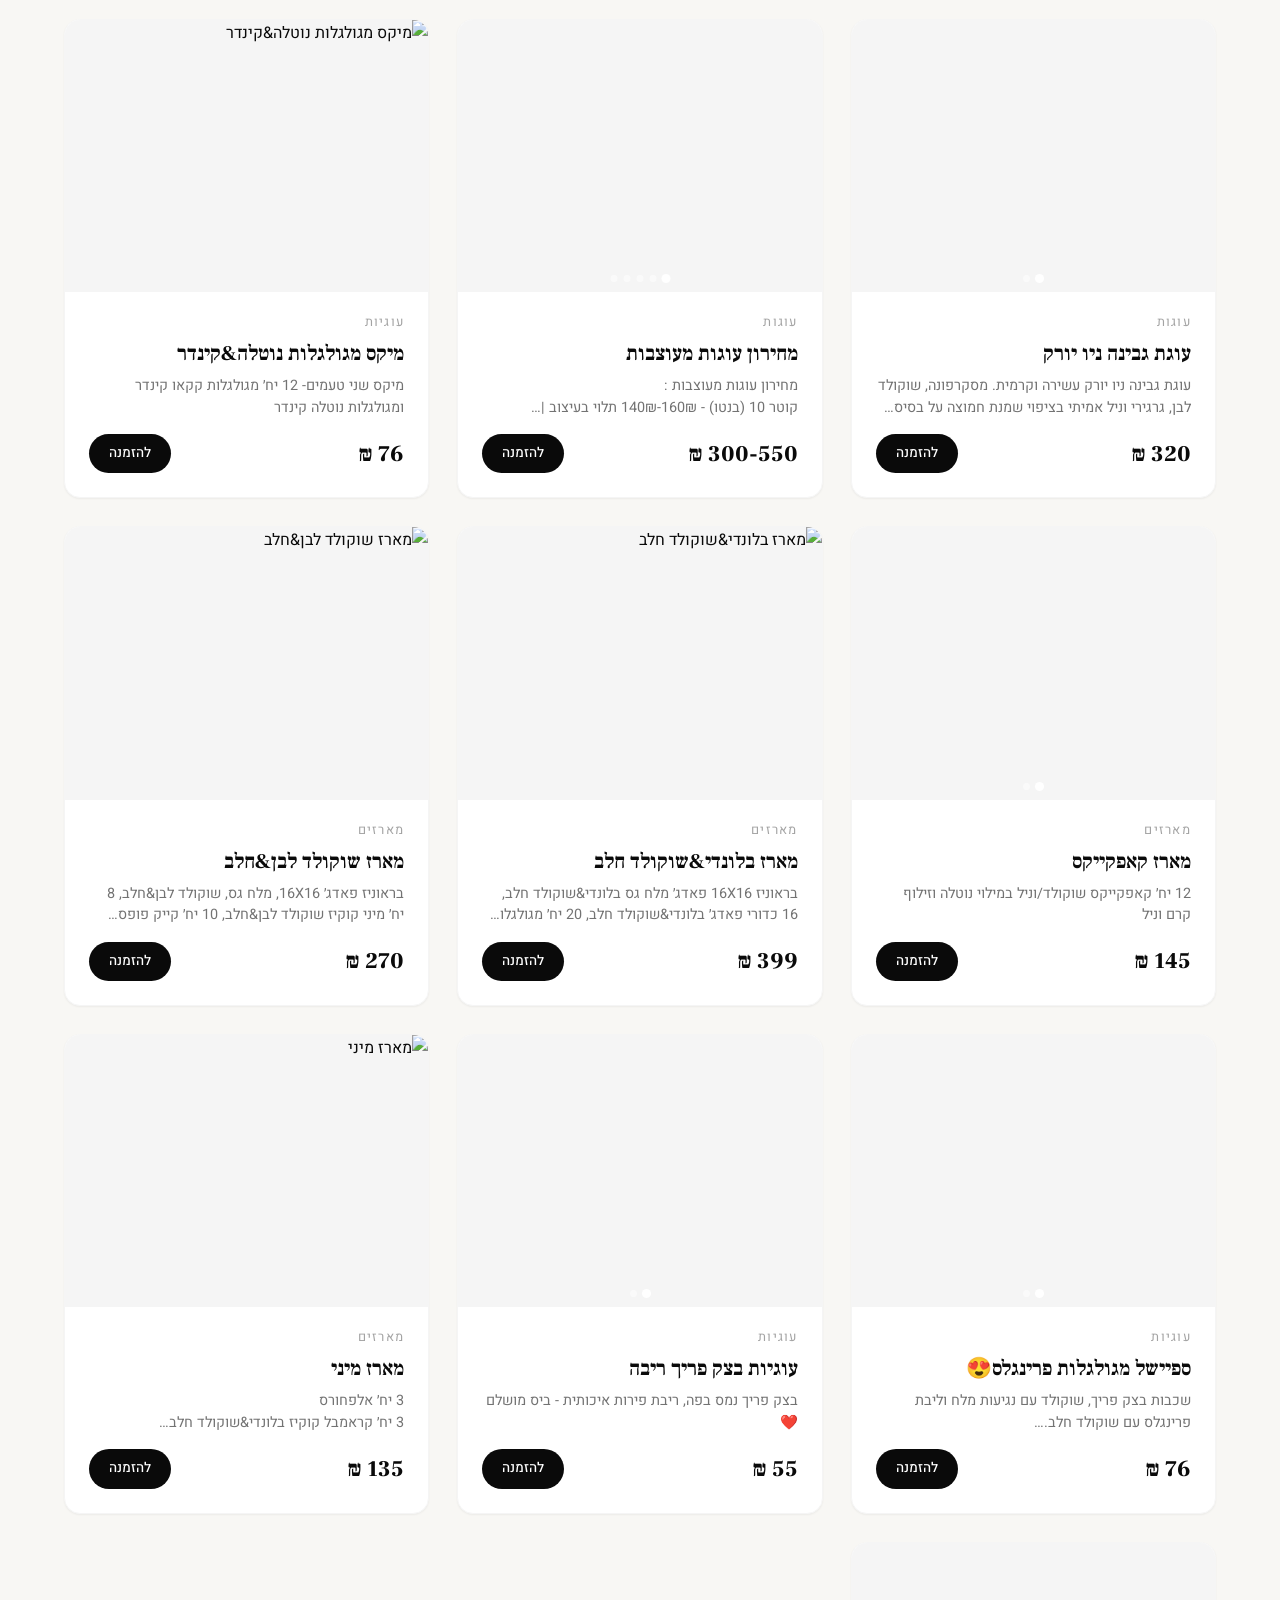
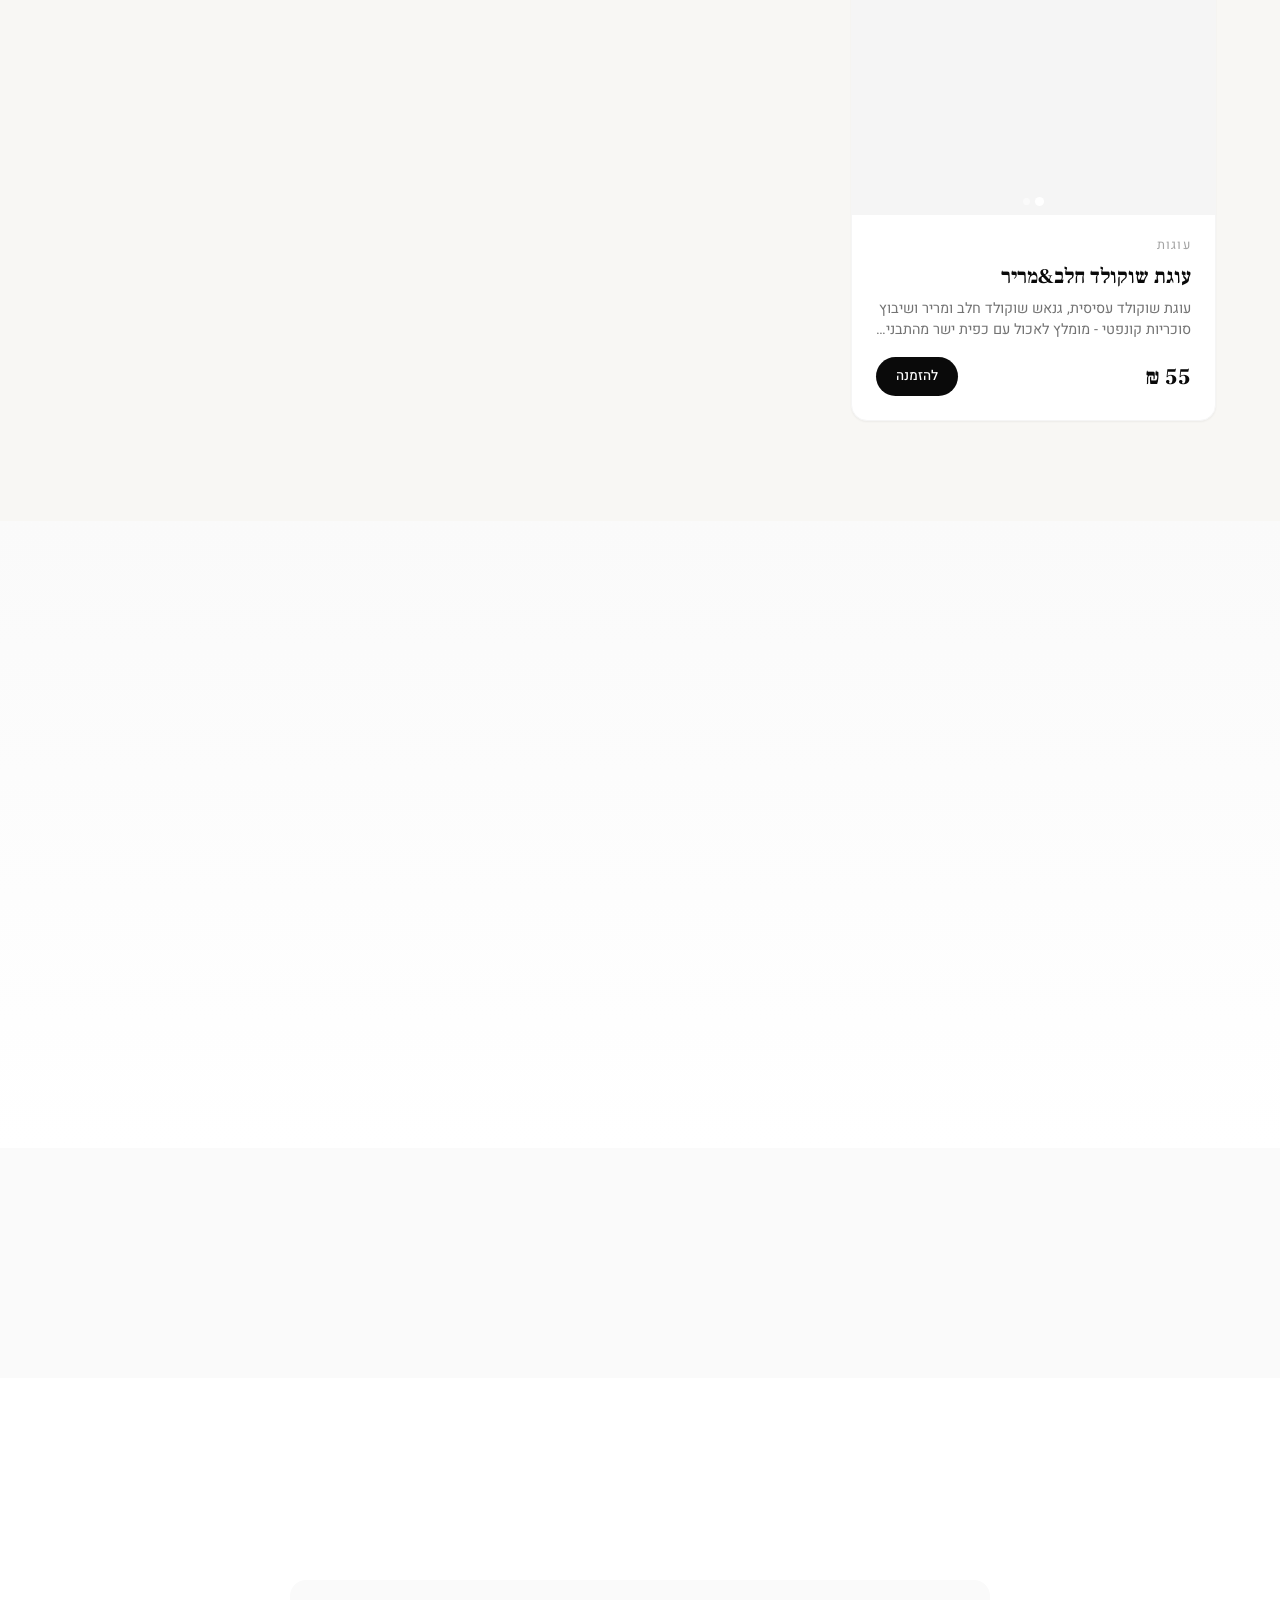
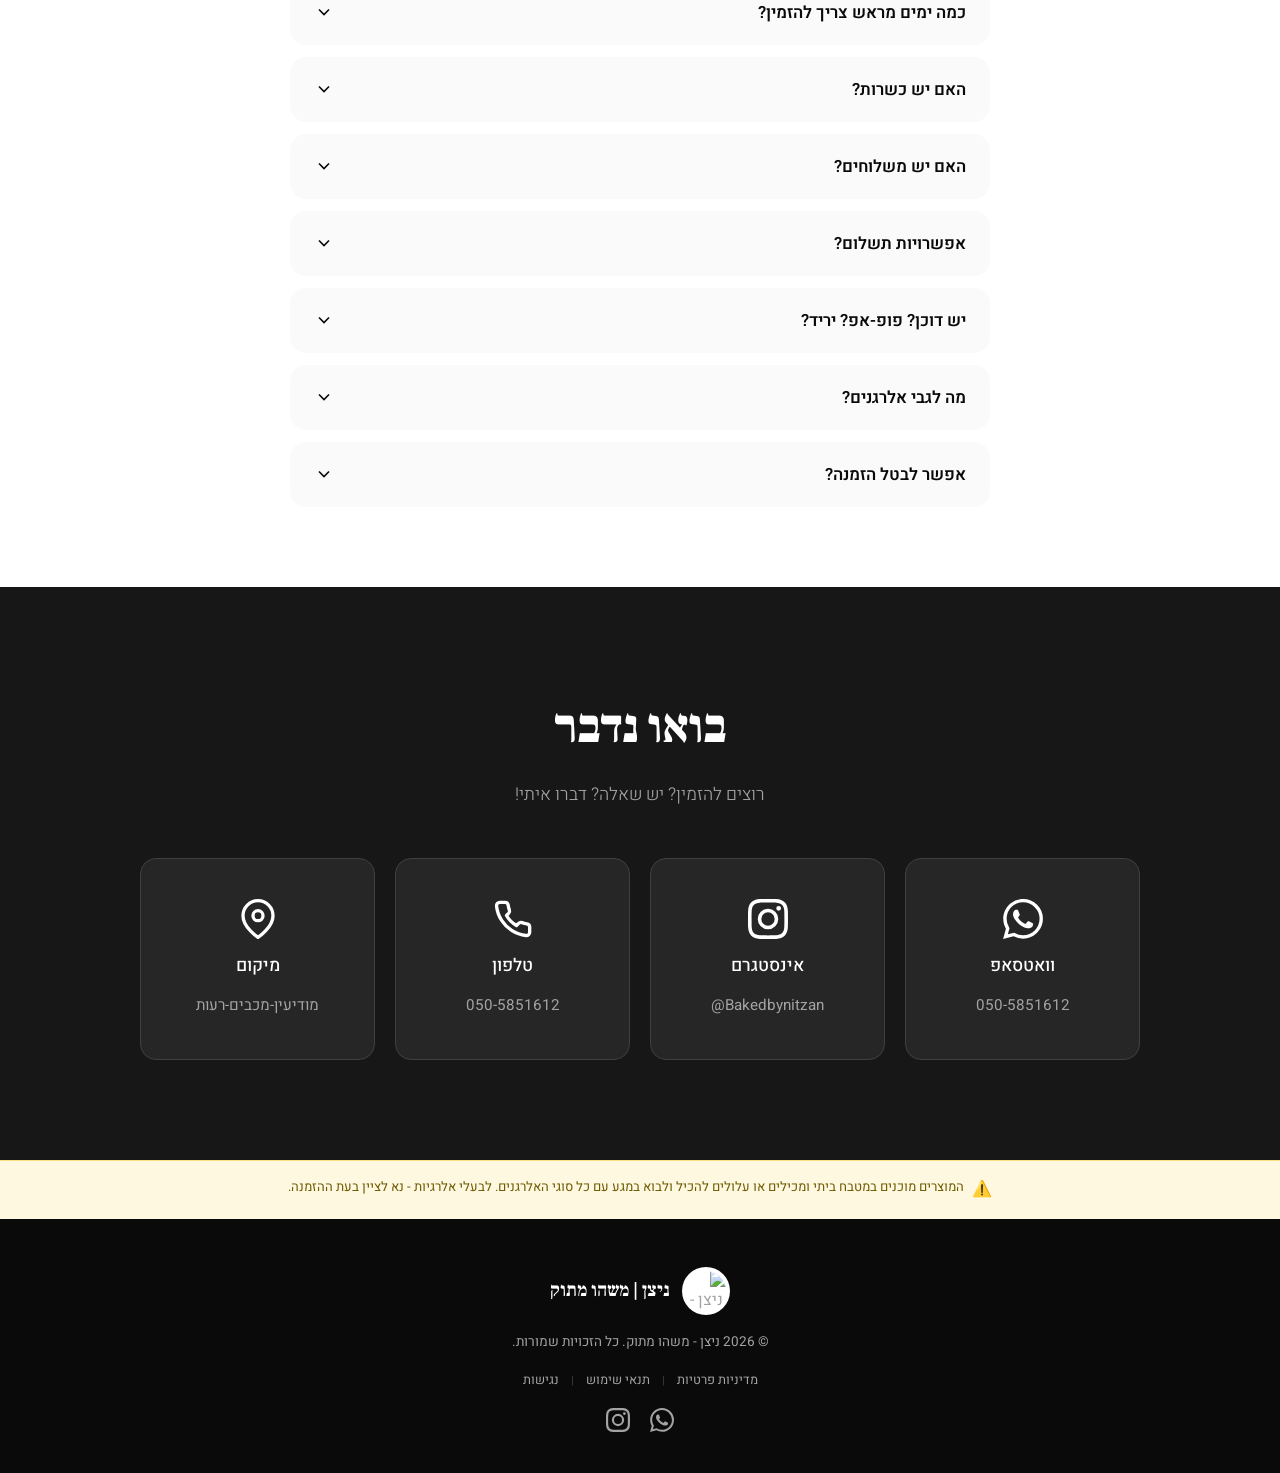
==== commit 130360e5: "אפקט ט"ו באב + שיפורי אדמין וקטלוג - ט"ו באב: לבבות נופלים + באדג' צף שפותח את מודאל מארז הספיישל,  " ====
--- a/index.html
+++ b/index.html
@@ -35,7 +35,9 @@
   <link rel="preconnect" href="https://fonts.gstatic.com" crossorigin>
   <link rel="preload" href="products.json" as="fetch" crossorigin>
   <link rel="preload" href="settings.json" as="fetch" crossorigin>
-  <link rel="stylesheet" href="style.css?v=28">
+  <link rel="stylesheet" href="style.css?v=29">
+  <!-- ספיישל ט"ו באב (זמני — אפשר להסיר את שורות ה-holiday) -->
+  <link rel="stylesheet" href="holiday.css?v=2">
   <link rel="icon" href="images/logo.png" type="image/png">
   <link href="https://fonts.googleapis.com/css2?family=Heebo:wght@300;400;500;700;900&family=Frank+Ruhl+Libre:wght@400;700;900&display=swap" rel="stylesheet">
 </head>
@@ -350,7 +352,9 @@
     <button class="a11y-reset" id="a11yReset">↩️ איפוס הגדרות נגישות</button>
   </div>
 
-  <script src="script.js?v=28"></script>
+  <script src="script.js?v=29"></script>
+  <!-- ספיישל ט"ו באב (זמני — אפשר להסיר את שורות ה-holiday) -->
+  <script defer src="holiday.js?v=4"></script>
 </body>
 </html>
 
--- a/style.css
+++ b/style.css
@@ -487,6 +487,8 @@
 
 .carousel-slide {
   min-width: 100%;
+  width: 100%;
+  flex-shrink: 0;
   scroll-snap-align: start;
   aspect-ratio: 4/3;
 }
@@ -547,6 +549,7 @@
   font-size: 0.9rem;
   margin-bottom: 16px;
   line-height: 1.5;
+  white-space: pre-line;
   display: -webkit-box;
   -webkit-line-clamp: 2;
   -webkit-box-orient: vertical;
@@ -952,6 +955,129 @@
 }
 
 /* ============================================
+   Cookie Consent Banner
+   ============================================ */
+
+.cookie-banner {
+  position: fixed;
+  bottom: 0;
+  left: 0;
+  right: 0;
+  background: var(--white);
+  border-top: 1px solid var(--gray-200);
+  box-shadow: 0 -4px 20px rgba(0, 0, 0, 0.1);
+  z-index: 9000;
+  padding: 16px 24px;
+  transform: translateY(100%);
+  transition: transform 0.4s cubic-bezier(0.4, 0, 0.2, 1);
+}
+
+.cookie-banner.visible {
+  transform: translateY(0);
+}
+
+.cookie-banner.hidden {
+  transform: translateY(100%);
+  pointer-events: none;
+}
+
+.cookie-content {
+  max-width: 1200px;
+  margin: 0 auto;
+  display: flex;
+  align-items: center;
+  justify-content: space-between;
+  gap: 20px;
+}
+
+.cookie-content p {
+  font-size: 0.9rem;
+  color: var(--gray-600);
+  line-height: 1.6;
+  margin: 0;
+  flex: 1;
+}
+
+.cookie-icon {
+  margin-left: 6px;
+}
+
+.cookie-link {
+  color: var(--black);
+  font-weight: 600;
+  text-decoration: underline;
+  text-underline-offset: 2px;
+}
+
+.cookie-link:hover {
+  color: var(--accent);
+}
+
+.cookie-actions {
+  display: flex;
+  gap: 10px;
+  flex-shrink: 0;
+}
+
+.cookie-btn {
+  padding: 10px 24px;
+  border-radius: 100px;
+  font-family: 'Heebo', sans-serif;
+  font-size: 0.9rem;
+  font-weight: 600;
+  cursor: pointer;
+  transition: var(--transition);
+  border: none;
+}
+
+.cookie-accept {
+  background: var(--black);
+  color: var(--white);
+}
+
+.cookie-accept:hover {
+  background: var(--gray-800);
+  transform: translateY(-1px);
+}
+
+.cookie-decline {
+  background: transparent;
+  color: var(--gray-500);
+  border: 1px solid var(--gray-300);
+}
+
+.cookie-decline:hover {
+  background: var(--gray-100);
+  color: var(--black);
+}
+
+/* ============================================
+   Footer Legal Links
+   ============================================ */
+
+.footer-legal {
+  display: flex;
+  align-items: center;
+  gap: 12px;
+  font-size: 0.8rem;
+}
+
+.footer-legal a {
+  color: var(--gray-400);
+  text-decoration: none;
+  transition: var(--transition);
+}
+
+.footer-legal a:hover {
+  color: var(--white);
+}
+
+.footer-legal-sep {
+  color: var(--gray-700);
+  font-size: 0.7rem;
+}
+
+/* ============================================
    Floating WhatsApp Button
    ============================================ */
 
@@ -1110,7 +1236,7 @@
   background: #f5f5f5;
   border-radius: var(--radius-xl) 0 0 var(--radius-xl);
   display: flex;
-  align-items: center;
+  align-items: stretch;
   justify-content: center;
   min-height: 350px;
   max-height: 85vh;
@@ -1125,22 +1251,20 @@
 
 .modal-carousel-track {
   display: flex;
-  overflow-x: scroll;
-  scroll-snap-type: x mandatory;
-  scrollbar-width: none;
-  -ms-overflow-style: none;
   border-radius: var(--radius-xl) 0 0 var(--radius-xl);
+  width: 100%;
   height: 100%;
-}
-
-.modal-carousel-track::-webkit-scrollbar { display: none; }
+  transition: transform 0.4s ease;
+}
 
 .modal-carousel-slide {
   min-width: 100%;
-  scroll-snap-align: start;
+  width: 100%;
+  flex-shrink: 0;
   display: flex;
   align-items: center;
   justify-content: center;
+  overflow: hidden;
 }
 
 .modal-carousel-slide img {
@@ -1229,6 +1353,7 @@
   color: var(--gray-600);
   font-size: 1rem;
   line-height: 1.7;
+  white-space: pre-line;
   margin-bottom: 24px;
 }
 
@@ -1509,6 +1634,32 @@
     font-size: 0.9rem;
   }
 
+  .cookie-content {
+    flex-direction: column;
+    text-align: center;
+    gap: 12px;
+  }
+
+  .cookie-content p {
+    font-size: 0.85rem;
+  }
+
+  .cookie-actions {
+    width: 100%;
+    justify-content: center;
+  }
+
+  .cookie-btn {
+    flex: 1;
+    max-width: 140px;
+  }
+
+  .footer-legal {
+    flex-wrap: wrap;
+    justify-content: center;
+    gap: 8px;
+  }
+
   .whatsapp-float {
     bottom: 20px;
     left: 20px;
@@ -1648,3 +1799,213 @@
     min-height: 44px;
   }
 }
+
+/* ============================================
+   Accessibility Widget
+   ============================================ */
+
+.a11y-toggle {
+  position: fixed;
+  bottom: 90px;
+  left: 20px;
+  z-index: 1500;
+  width: 48px;
+  height: 48px;
+  border-radius: 50%;
+  background: #1565c0;
+  color: #fff;
+  border: none;
+  cursor: pointer;
+  display: flex;
+  align-items: center;
+  justify-content: center;
+  box-shadow: 0 4px 16px rgba(0,0,0,0.25);
+  transition: transform 0.2s, background 0.2s;
+  font-size: 1.4rem;
+  line-height: 1;
+}
+.a11y-toggle:hover { transform: scale(1.1); background: #0d47a1; }
+
+.a11y-panel {
+  position: fixed;
+  bottom: 150px;
+  left: 20px;
+  z-index: 1500;
+  background: #fff;
+  border-radius: 16px;
+  box-shadow: 0 8px 32px rgba(0,0,0,0.2);
+  padding: 20px;
+  width: 280px;
+  max-height: 80vh;
+  overflow-y: auto;
+  transform: scale(0.8) translateY(20px);
+  opacity: 0;
+  visibility: hidden;
+  transition: all 0.25s ease;
+  direction: rtl;
+  font-family: 'Heebo', sans-serif;
+}
+.a11y-panel.open {
+  transform: scale(1) translateY(0);
+  opacity: 1;
+  visibility: visible;
+}
+
+.a11y-panel h3 {
+  font-size: 1rem;
+  margin: 0 0 16px;
+  padding-bottom: 10px;
+  border-bottom: 2px solid #1565c0;
+  color: #1565c0;
+  display: flex;
+  align-items: center;
+  gap: 8px;
+}
+
+.a11y-option {
+  display: flex;
+  align-items: center;
+  justify-content: space-between;
+  padding: 12px;
+  margin-bottom: 8px;
+  background: #f8f9fa;
+  border-radius: 10px;
+  cursor: pointer;
+  border: 2px solid transparent;
+  transition: all 0.15s;
+  font-size: 0.9rem;
+}
+.a11y-option:hover { background: #e3f2fd; }
+.a11y-option.active { border-color: #1565c0; background: #e3f2fd; }
+
+.a11y-option-label {
+  display: flex;
+  align-items: center;
+  gap: 10px;
+  font-weight: 500;
+}
+
+.a11y-option-icon {
+  width: 32px;
+  height: 32px;
+  border-radius: 8px;
+  background: #e3f2fd;
+  display: flex;
+  align-items: center;
+  justify-content: center;
+  font-size: 1.1rem;
+  flex-shrink: 0;
+}
+.a11y-option.active .a11y-option-icon { background: #1565c0; }
+.a11y-option.active .a11y-option-icon span { filter: brightness(10); }
+
+.a11y-reset {
+  width: 100%;
+  padding: 10px;
+  margin-top: 8px;
+  background: none;
+  border: 1px solid #ddd;
+  border-radius: 10px;
+  cursor: pointer;
+  font-family: inherit;
+  font-size: 0.85rem;
+  color: #888;
+  transition: all 0.15s;
+}
+.a11y-reset:hover { border-color: #e74c3c; color: #e74c3c; }
+
+/* Accessibility mode: large text */
+html.a11y-large-text { font-size: 120% !important; }
+html.a11y-xl-text { font-size: 140% !important; }
+
+/* Mobile viewer default colors */
+.mv-category { color: #999; }
+.mv-desc { color: #666; }
+
+/* Accessibility mode: high contrast */
+html.a11y-high-contrast body {
+  background: #000 !important;
+  color: #fff !important;
+}
+html.a11y-high-contrast .product-card,
+html.a11y-high-contrast .section,
+html.a11y-high-contrast .faq-question,
+html.a11y-high-contrast .contact-card,
+html.a11y-high-contrast .modal,
+html.a11y-high-contrast .modal-info,
+html.a11y-high-contrast .modal-body,
+html.a11y-high-contrast .modal-overlay,
+html.a11y-high-contrast .a11y-panel,
+html.a11y-high-contrast .cookie-banner,
+html.a11y-high-contrast .product-card-content,
+html.a11y-high-contrast .product-card-footer,
+html.a11y-high-contrast #mobileViewer,
+html.a11y-high-contrast #mobileViewer > *,
+html.a11y-high-contrast #mobileViewer .mv-info {
+  background: #111 !important;
+  color: #fff !important;
+  border-color: #555 !important;
+}
+html.a11y-high-contrast .product-card-title,
+html.a11y-high-contrast .product-card-description,
+html.a11y-high-contrast .product-card-category,
+html.a11y-high-contrast .product-card-price,
+html.a11y-high-contrast .modal-title,
+html.a11y-high-contrast .modal-description,
+html.a11y-high-contrast .modal-category,
+html.a11y-high-contrast .modal-price,
+html.a11y-high-contrast .modal-info *,
+html.a11y-high-contrast #mobileViewer *,
+html.a11y-high-contrast #mobileViewer .mv-category,
+html.a11y-high-contrast #mobileViewer .mv-title,
+html.a11y-high-contrast #mobileViewer .mv-desc,
+html.a11y-high-contrast #mobileViewer .mv-price,
+html.a11y-high-contrast h1, html.a11y-high-contrast h2, html.a11y-high-contrast h3,
+html.a11y-high-contrast p, html.a11y-high-contrast span, html.a11y-high-contrast li,
+html.a11y-high-contrast div,
+html.a11y-high-contrast label {
+  color: #fff !important;
+}
+html.a11y-high-contrast a { color: #6ec6ff !important; }
+html.a11y-high-contrast .btn, html.a11y-high-contrast .filter-btn,
+html.a11y-high-contrast .product-card-order,
+html.a11y-high-contrast .modal-order-btn {
+  background: #fff !important;
+  color: #000 !important;
+}
+html.a11y-high-contrast .filter-btn.active {
+  background: #1565c0 !important;
+  color: #fff !important;
+}
+html.a11y-high-contrast img { filter: contrast(1.2); }
+html.a11y-high-contrast .hero,
+html.a11y-high-contrast .footer,
+html.a11y-high-contrast footer,
+html.a11y-high-contrast nav,
+html.a11y-high-contrast .navbar {
+  background: #000 !important;
+}
+
+/* Accessibility mode: highlight links */
+html.a11y-highlight-links a,
+html.a11y-highlight-links button,
+html.a11y-highlight-links .product-card-order,
+html.a11y-highlight-links .btn {
+  outline: 3px solid #1565c0 !important;
+  outline-offset: 2px;
+  text-decoration: underline !important;
+}
+
+/* Accessibility mode: stop animations */
+html.a11y-no-animations *,
+html.a11y-no-animations *::before,
+html.a11y-no-animations *::after {
+  animation: none !important;
+  transition: none !important;
+  scroll-behavior: auto !important;
+}
+
+@media (max-width: 768px) {
+  .a11y-toggle { bottom: 80px; left: 12px; width: 44px; height: 44px; font-size: 1.2rem; }
+  .a11y-panel { bottom: 130px; left: 12px; width: calc(100vw - 24px); max-width: 320px; }
+}
--- a/holiday.css
+++ b/holiday.css
@@ -0,0 +1,77 @@
+/* ============================================================
+   ספיישל ט"ו באב — אפקט זמני (לבבות נופלים + כניסה + באדג')
+   קובץ עצמאי ובטוח להסרה. מופעל רק בחלון התאריכים שמוגדר ב-holiday.js.
+   מכבד את מצב "עצירת אנימציות" (html.a11y-no-animations) ואת prefers-reduced-motion.
+   ============================================================ */
+
+/* ── שכבת הלבבות הנופלים ── */
+#tubav-hearts {
+  position: fixed;
+  inset: 0;
+  overflow: hidden;
+  pointer-events: none;
+  z-index: 800; /* מעל התוכן, מתחת ל-navbar/מודאל/עוגיות */
+}
+.tubav-heart {
+  position: absolute;
+  top: 0;
+  line-height: 1;
+  opacity: 0;
+  will-change: transform, opacity;
+  text-shadow: 0 1px 3px rgba(0, 0, 0, 0.25);
+  animation-name: tubav-fall;
+  animation-timing-function: linear;
+  animation-fill-mode: forwards;
+}
+@keyframes tubav-fall {
+  0%   { transform: translateY(-12vh) translateX(0) rotate(0deg); opacity: 0; }
+  8%   { opacity: var(--tubav-opacity, 0.7); }
+  92%  { opacity: var(--tubav-opacity, 0.7); }
+  100% { transform: translateY(112vh) translateX(var(--tubav-drift, 20px)) rotate(var(--tubav-spin, 60deg)); opacity: 0; }
+}
+
+/* ── באדג' צף מתמשך ── */
+#tubav-badge {
+  position: fixed;
+  bottom: 96px;
+  right: 20px;
+  z-index: 1450;
+  display: flex;
+  align-items: center;
+  gap: 4px;
+  background: rgba(10, 10, 10, 0.92);
+  border: 1px solid #c8a97e;
+  border-radius: 999px;
+  padding: 8px 8px 8px 14px;
+  box-shadow: 0 8px 24px rgba(0, 0, 0, 0.35);
+  max-width: calc(100vw - 40px);
+  opacity: 0;
+  transform: translateY(20px);
+  transition: transform 0.4s ease, opacity 0.4s ease;
+}
+#tubav-badge.tubav-badge-show { opacity: 1; transform: translateY(0); }
+.tubav-badge-link {
+  color: #e8dcc8;
+  text-decoration: none;
+  font-family: 'Heebo', sans-serif;
+  font-weight: 600;
+  font-size: 0.9rem;
+  white-space: nowrap;
+}
+.tubav-badge-link:hover { color: #fff; }
+.tubav-badge-heart { filter: drop-shadow(0 0 4px rgba(200, 169, 126, 0.6)); }
+.tubav-badge-close {
+  background: none;
+  border: none;
+  color: #c8a97e;
+  font-size: 1.2rem;
+  line-height: 1;
+  cursor: pointer;
+  padding: 0 4px;
+}
+.tubav-badge-close:hover { color: #fff; }
+
+@media (max-width: 768px) {
+  #tubav-badge { bottom: 150px; right: 12px; padding: 7px 7px 7px 12px; }
+  .tubav-badge-link { font-size: 0.82rem; white-space: normal; }
+}
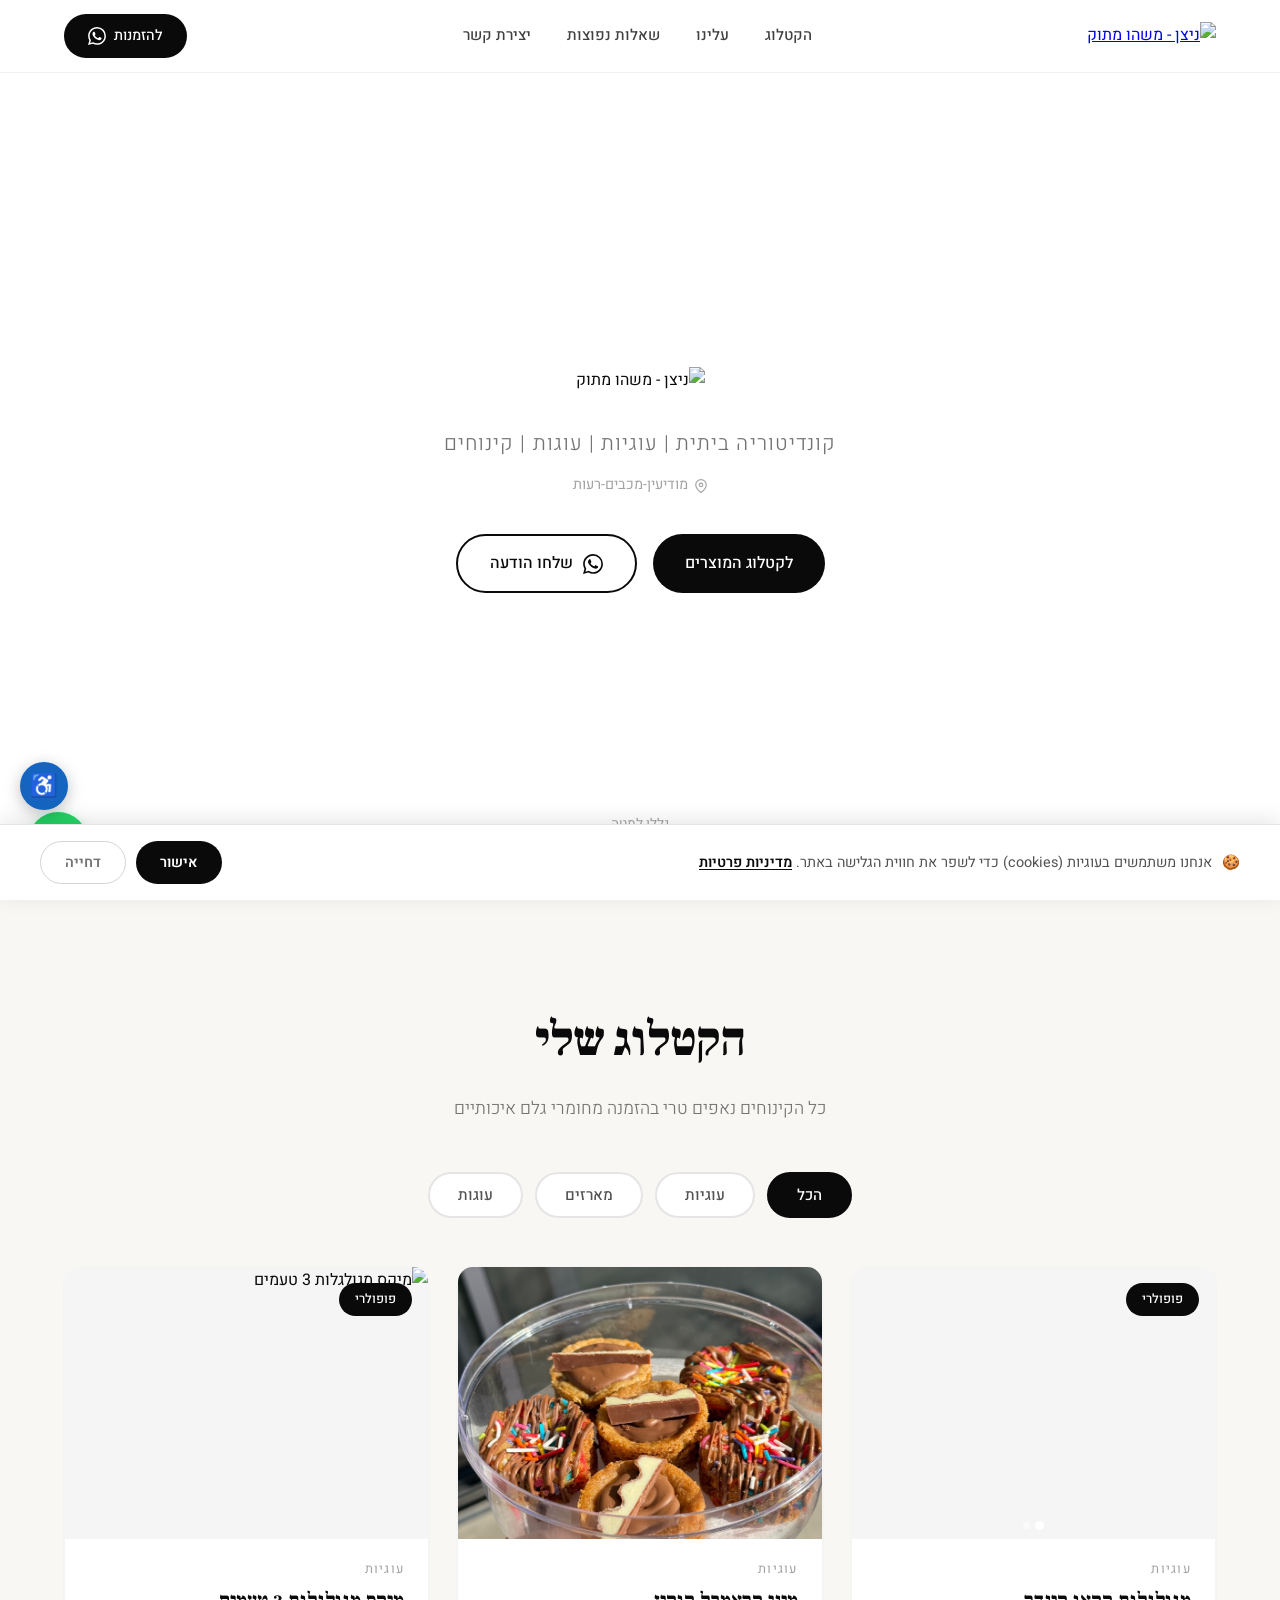
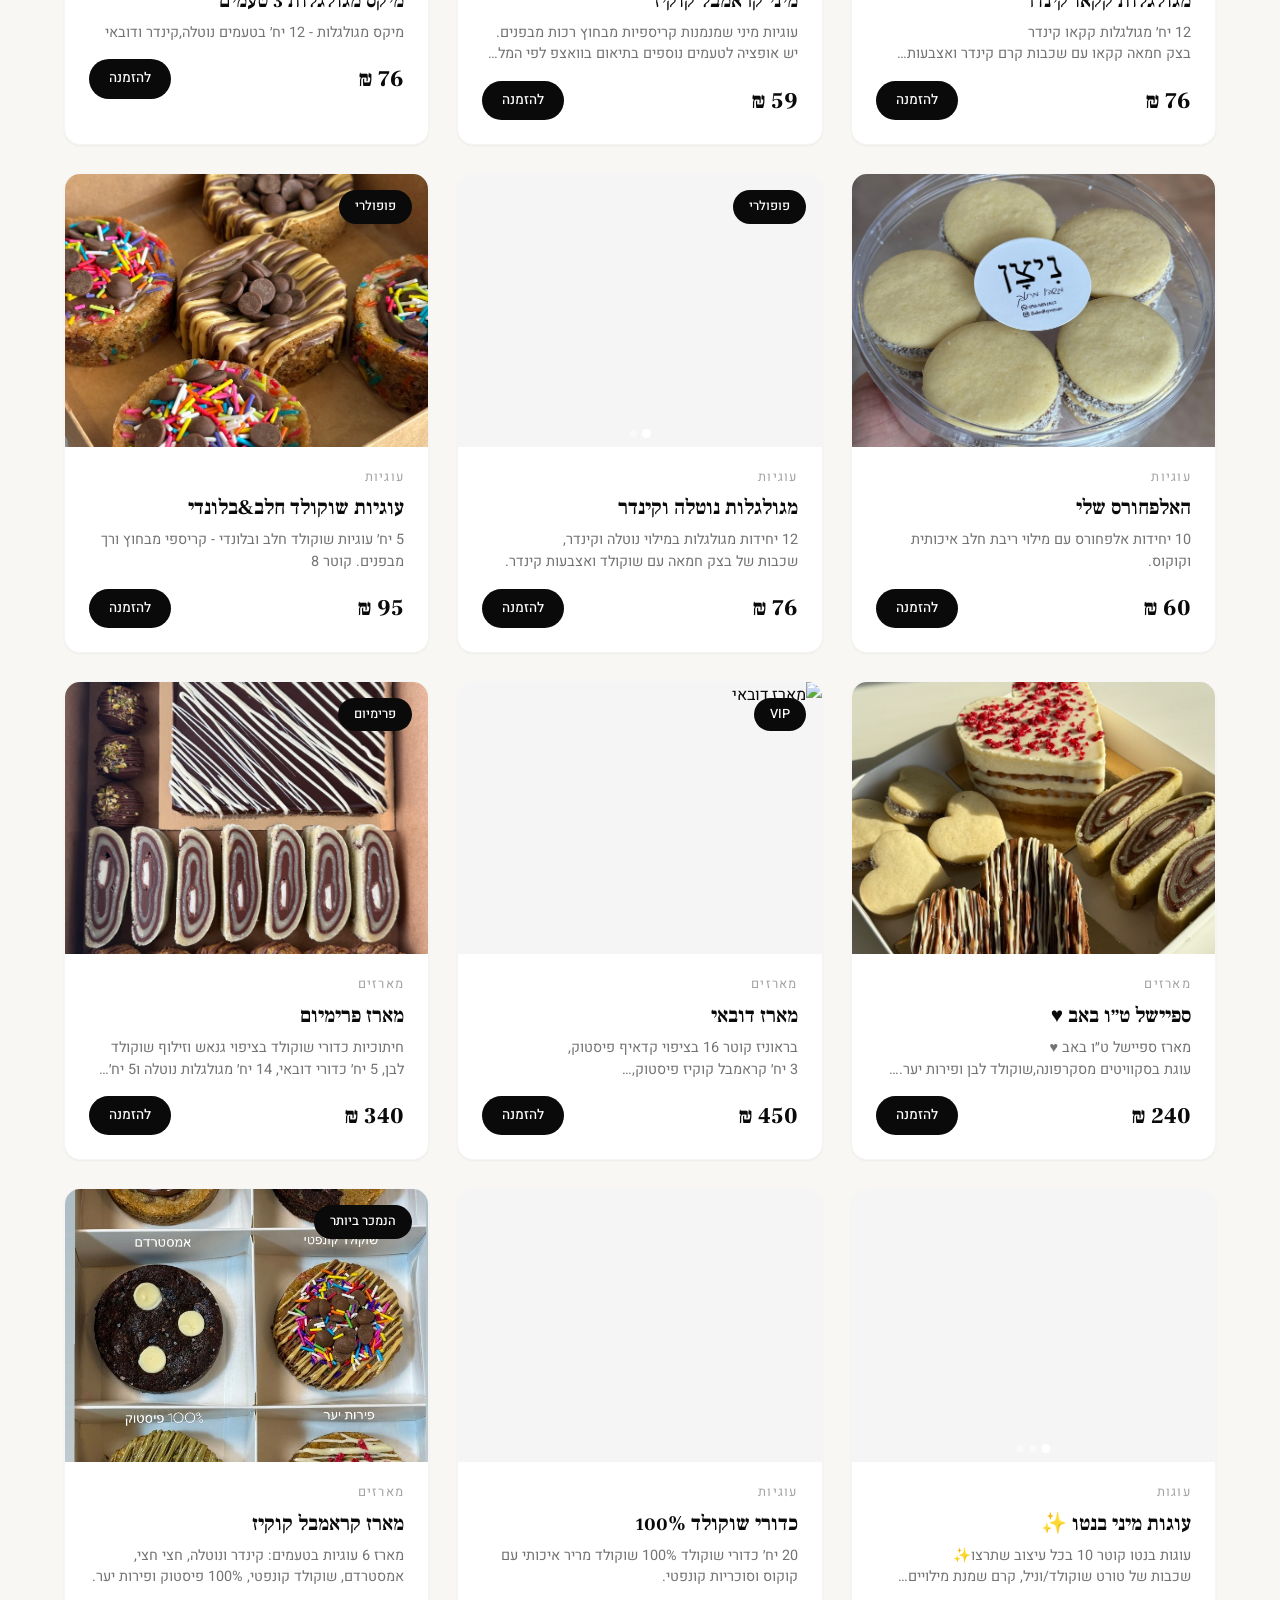
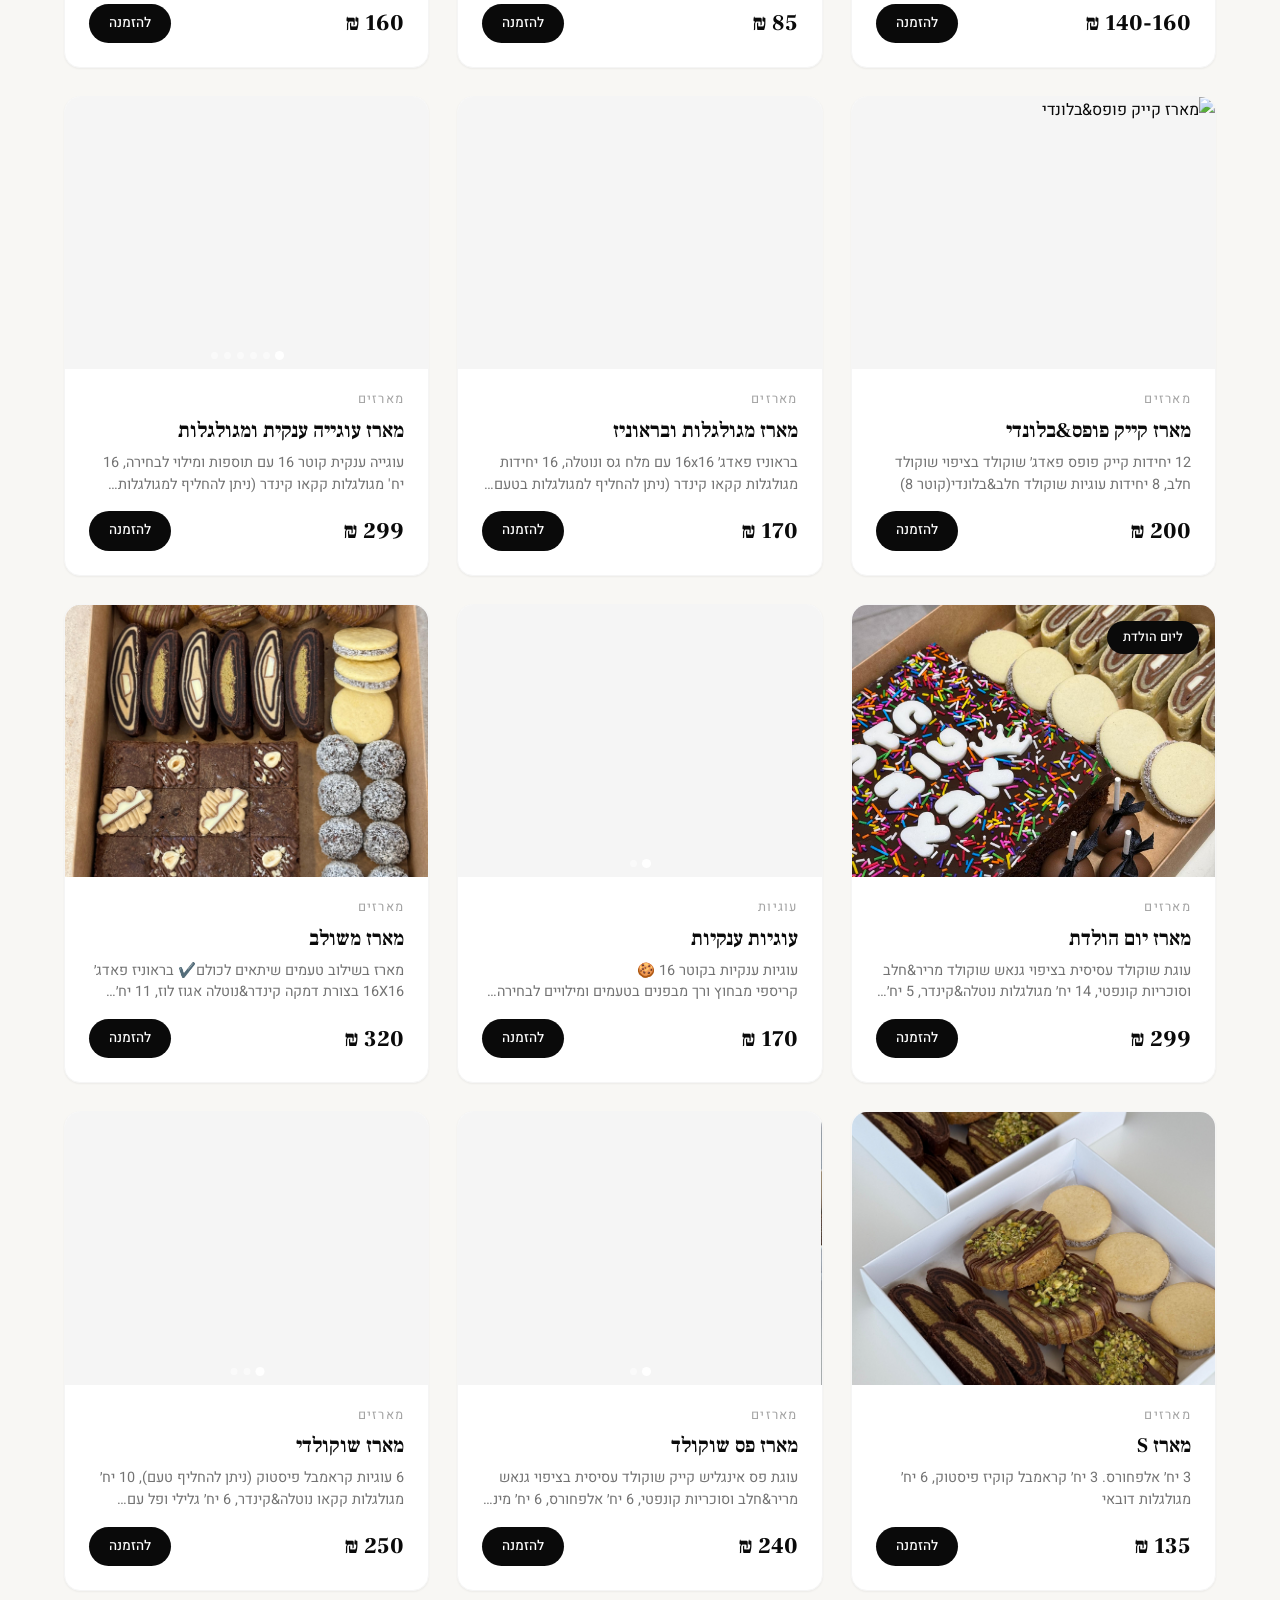
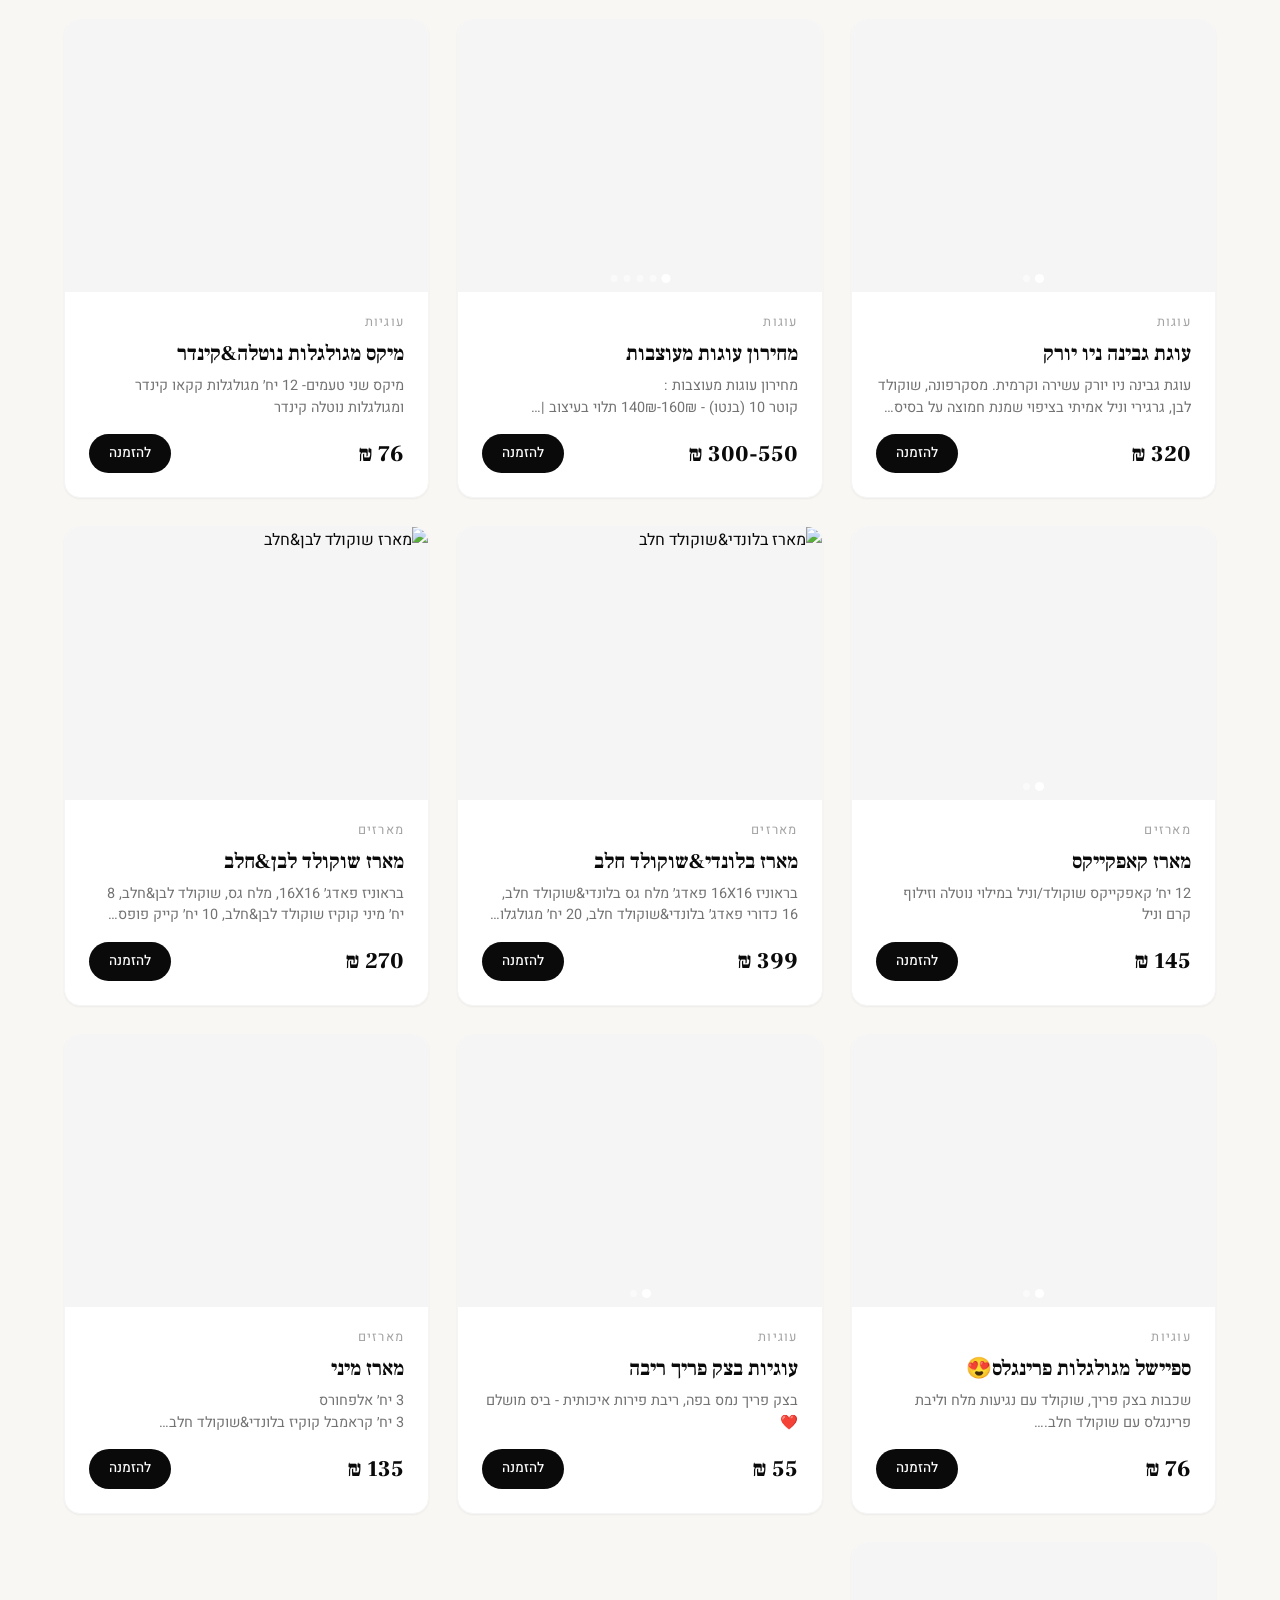
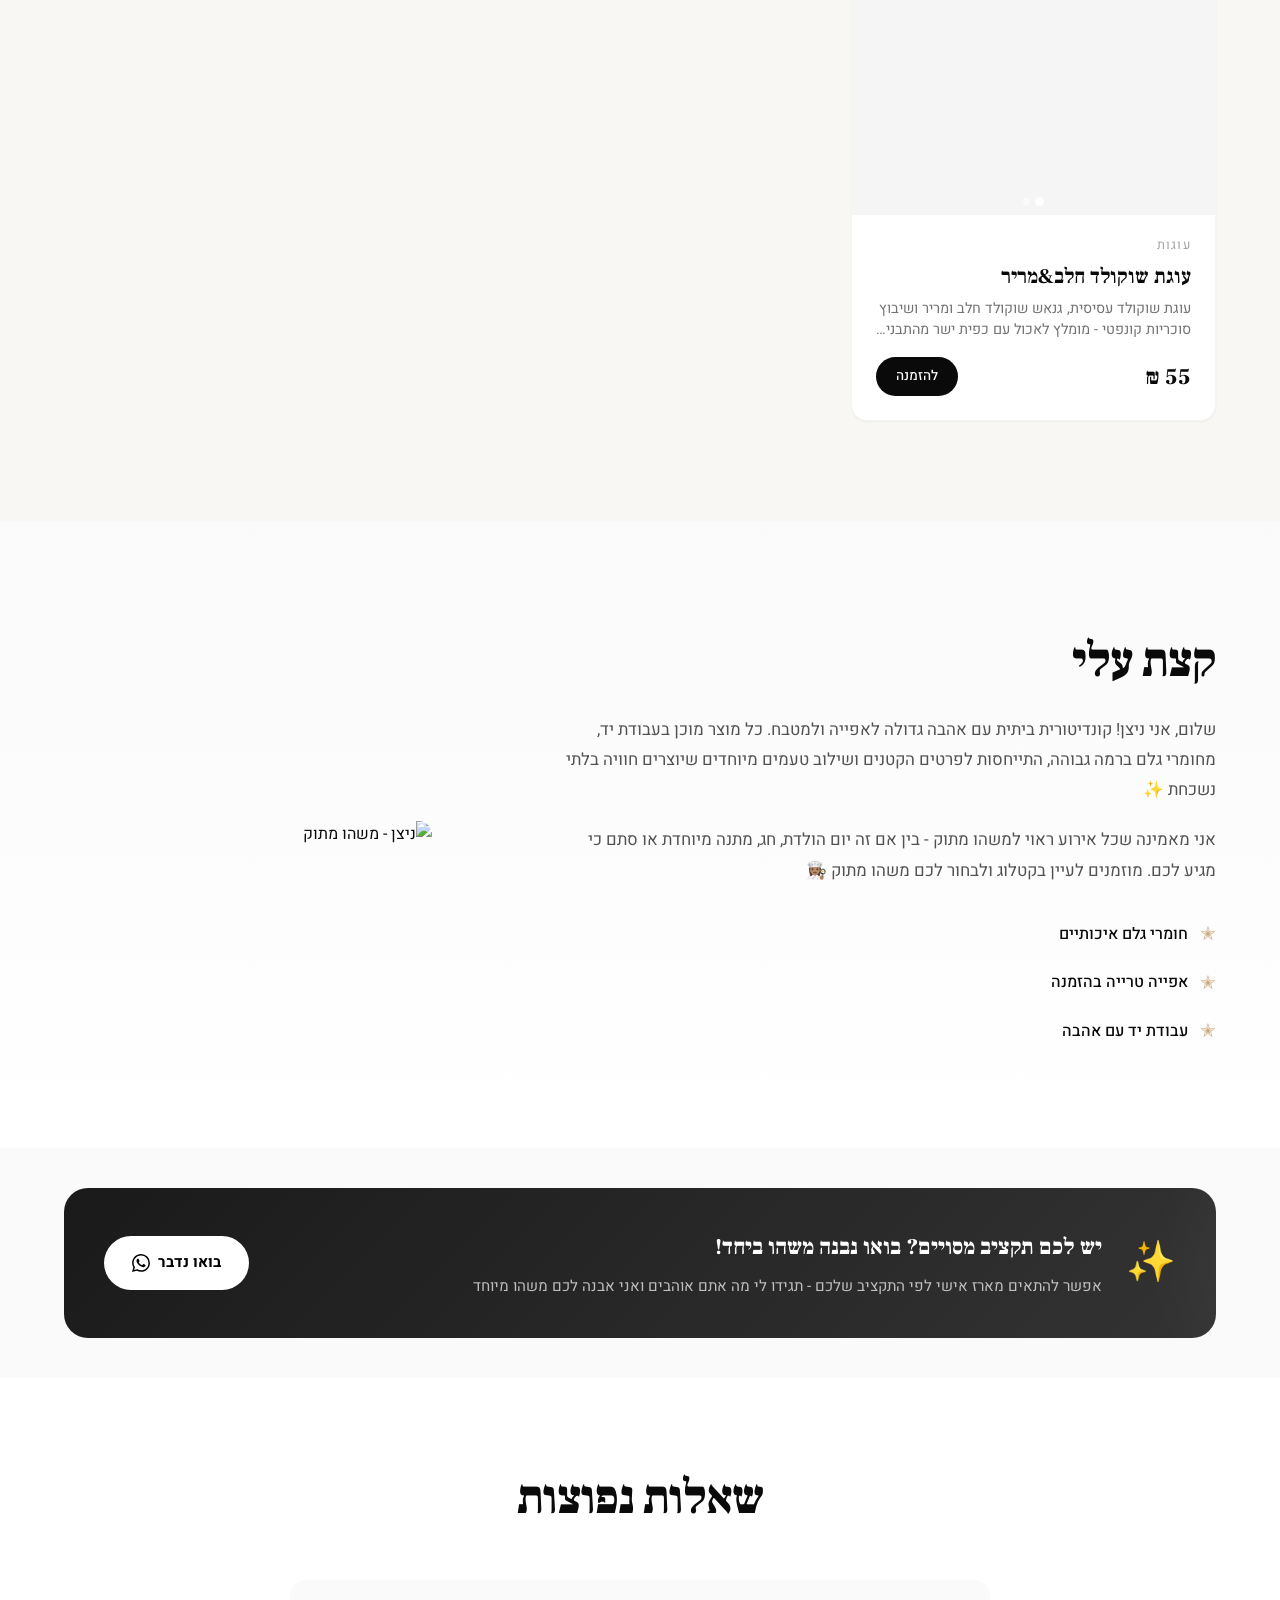
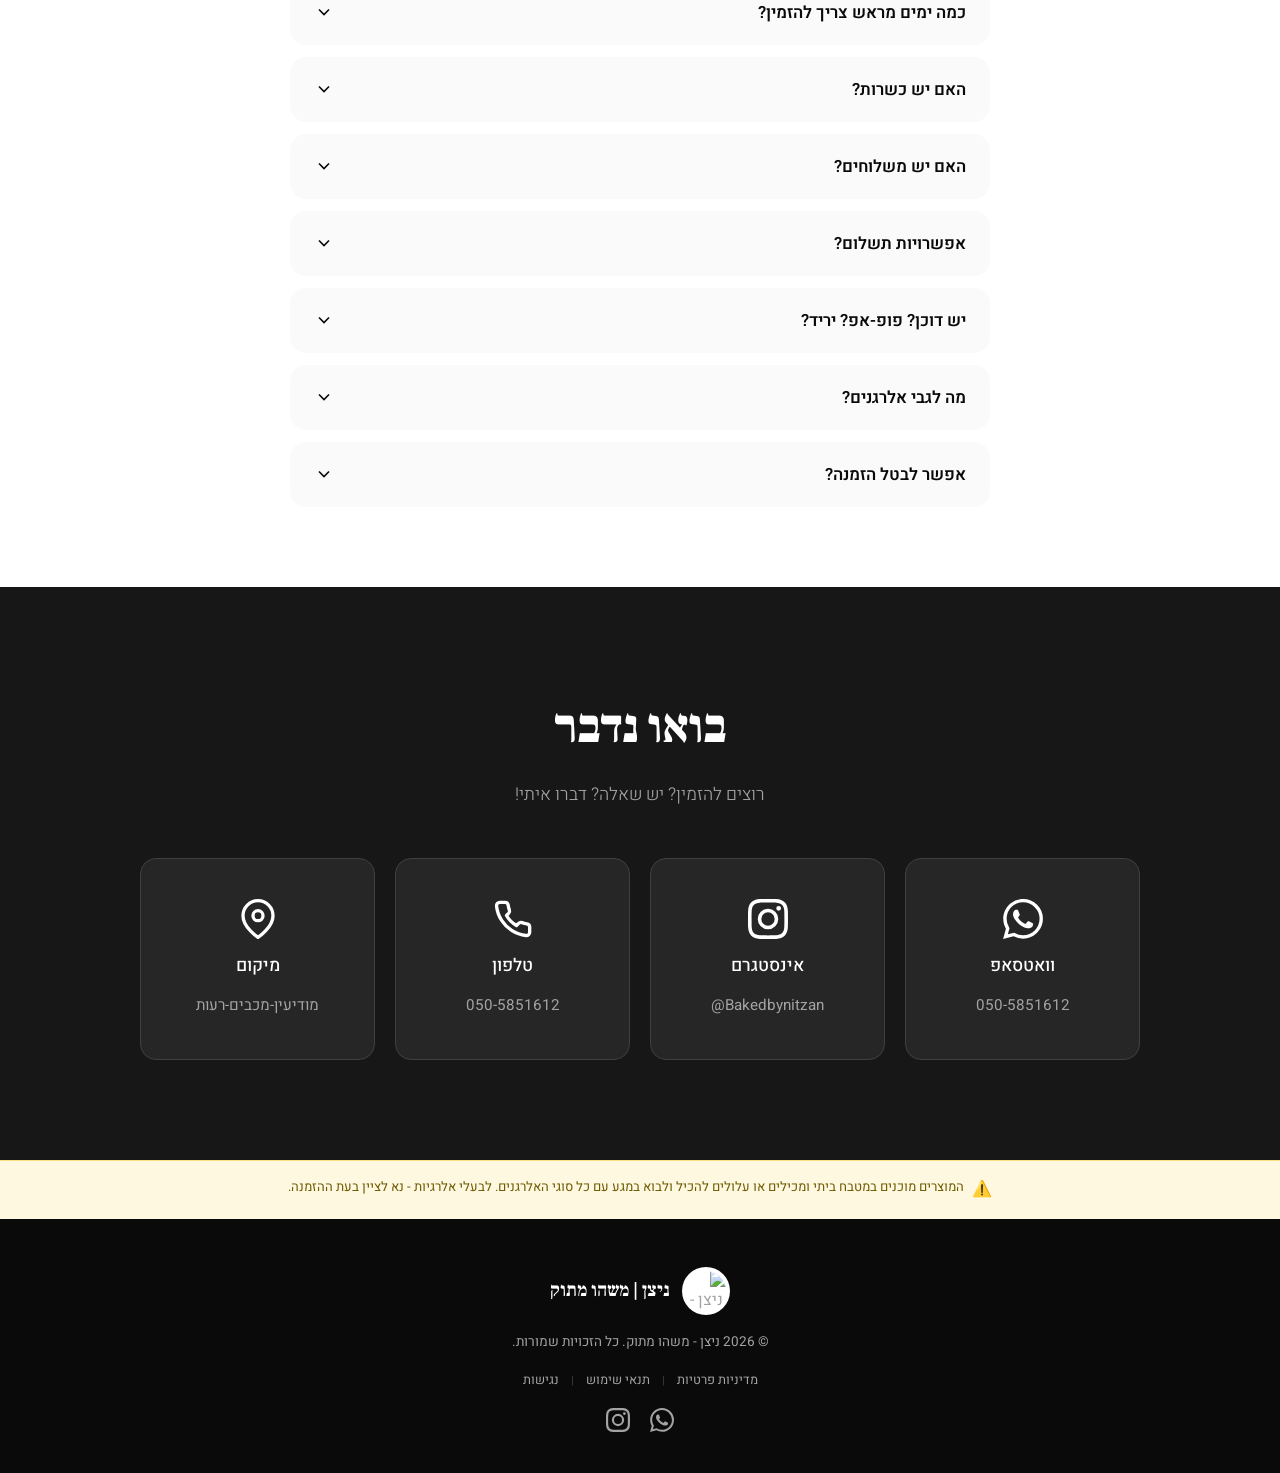
==== commit ea37a62f: "הסרת חסימת המנהלת מאפקט ט"ו באב כדי שהמנהלת תראה באתר הראשי בדיוק את מה שהלקוח רואה (לבבות + באדג')." ====
--- a/index.html
+++ b/index.html
@@ -354,7 +354,7 @@
 
   <script src="script.js?v=29"></script>
   <!-- ספיישל ט"ו באב (זמני — אפשר להסיר את שורות ה-holiday) -->
-  <script defer src="holiday.js?v=4"></script>
+  <script defer src="holiday.js?v=5"></script>
 </body>
 </html>
 
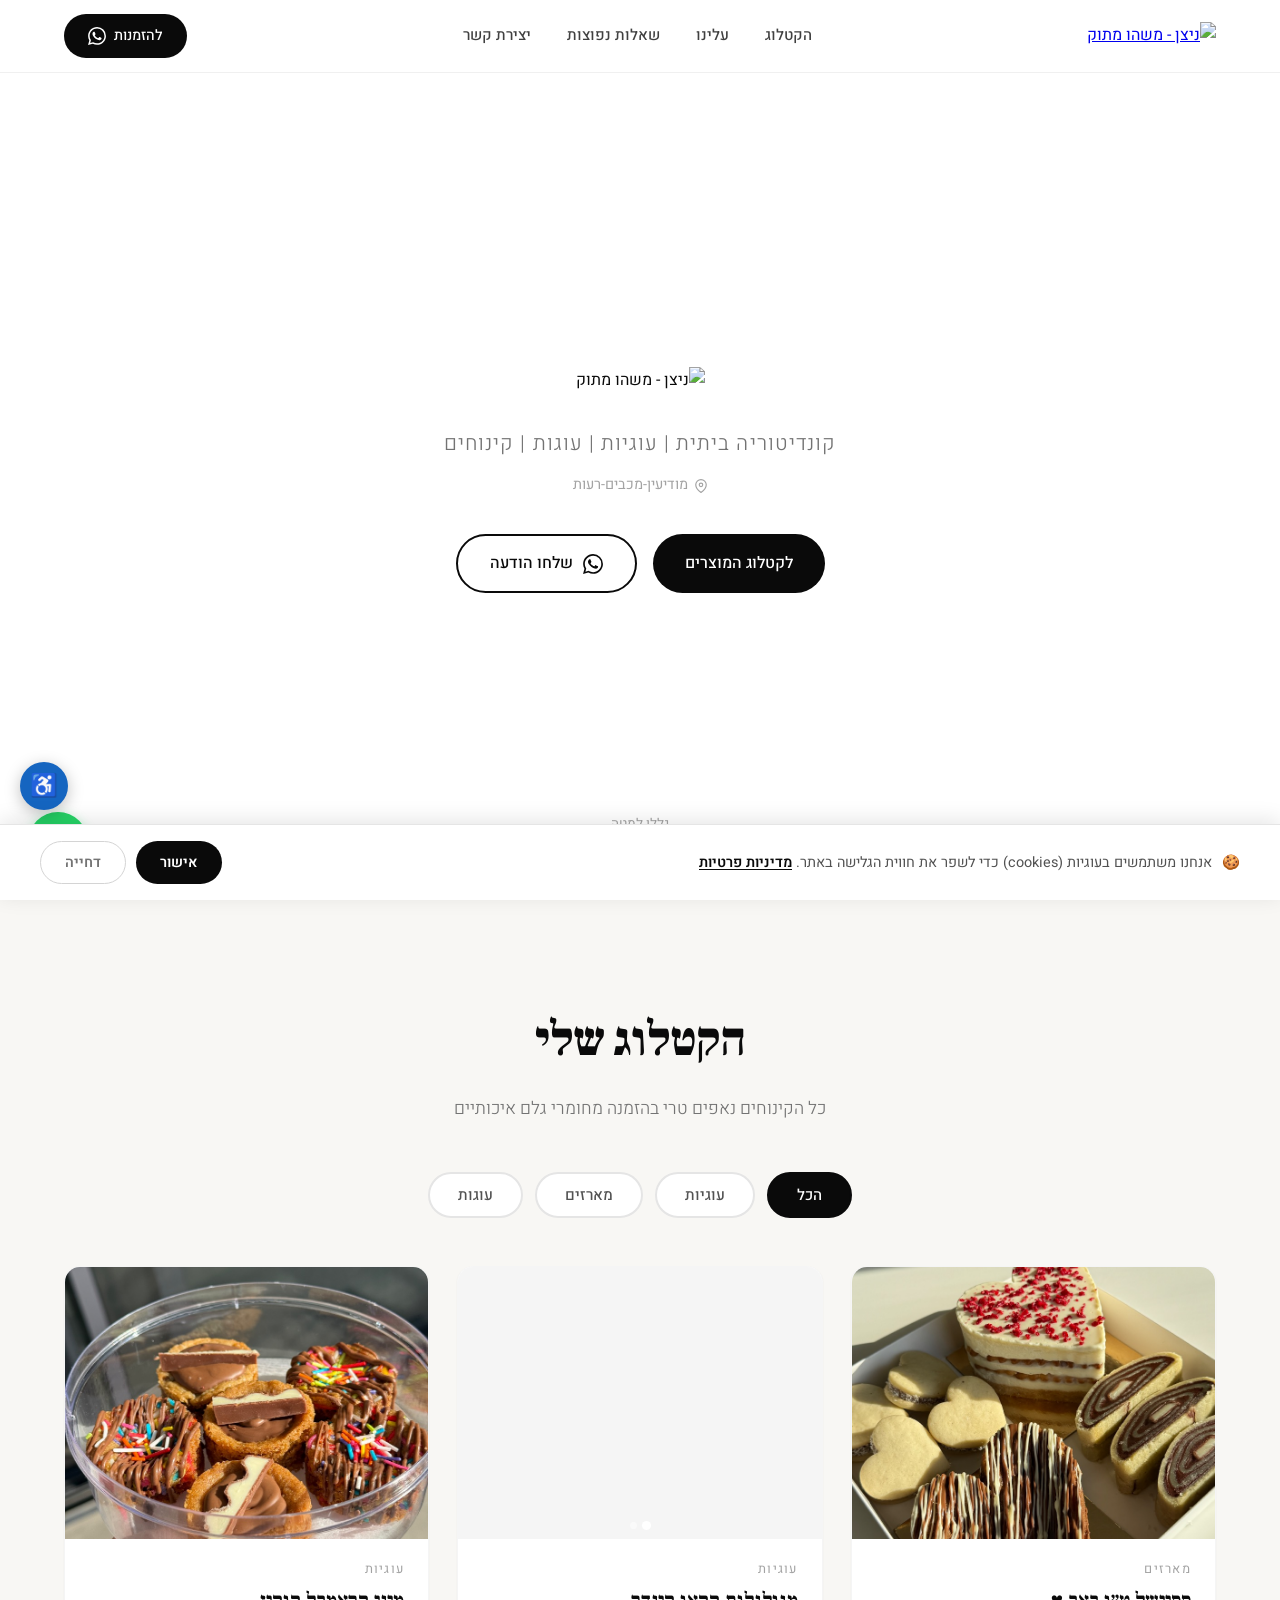
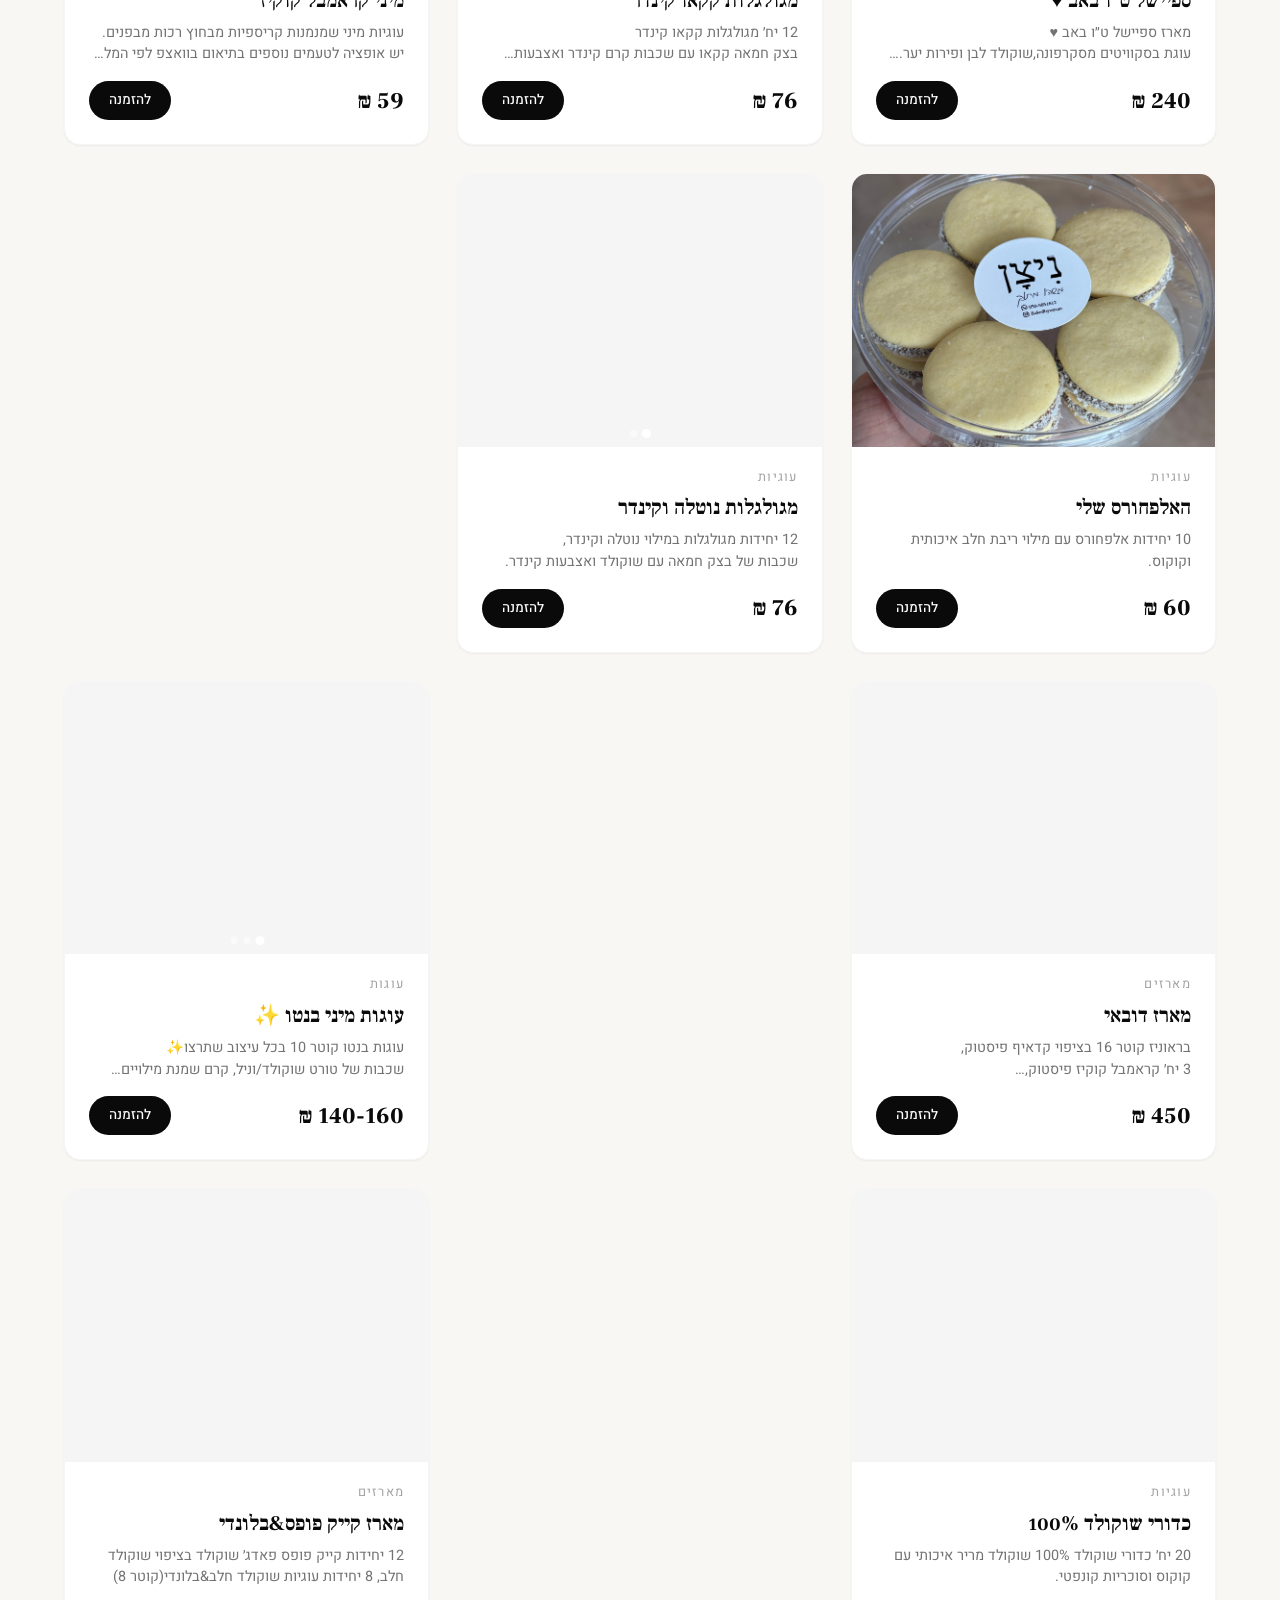
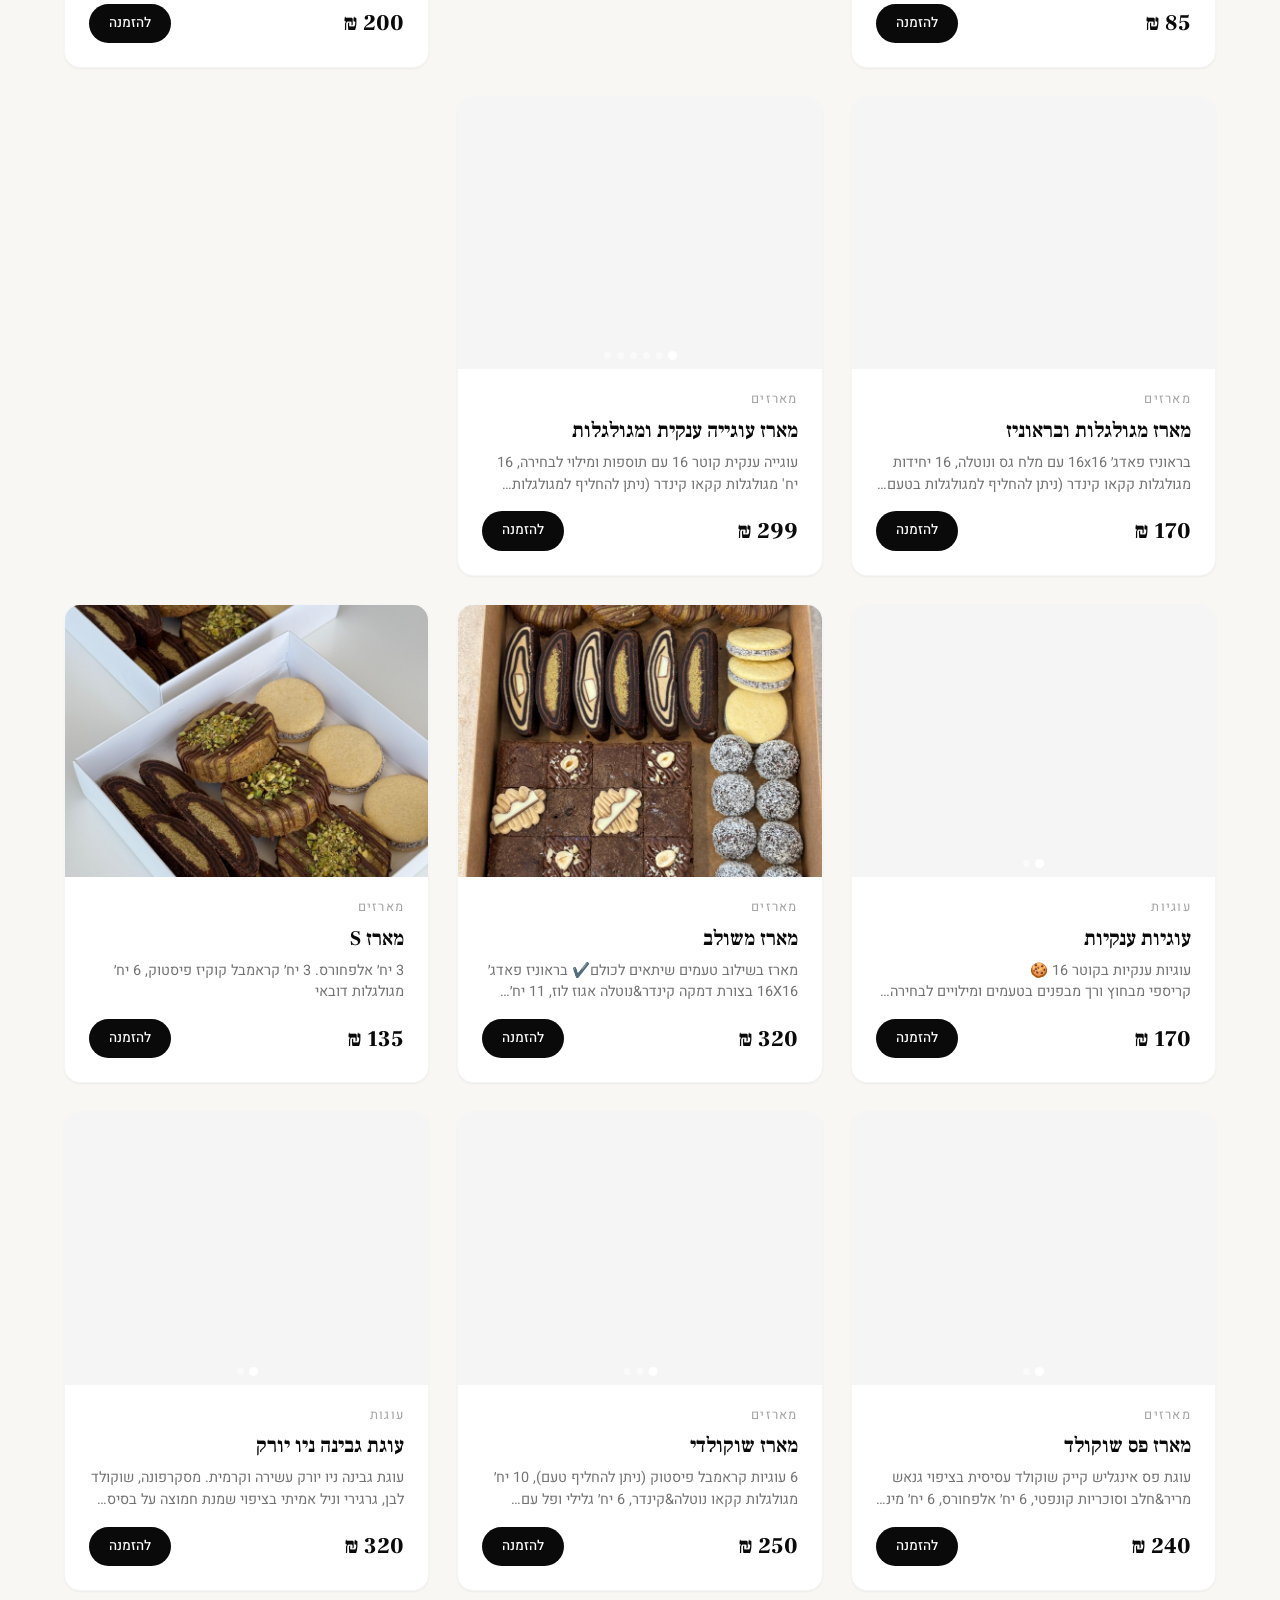
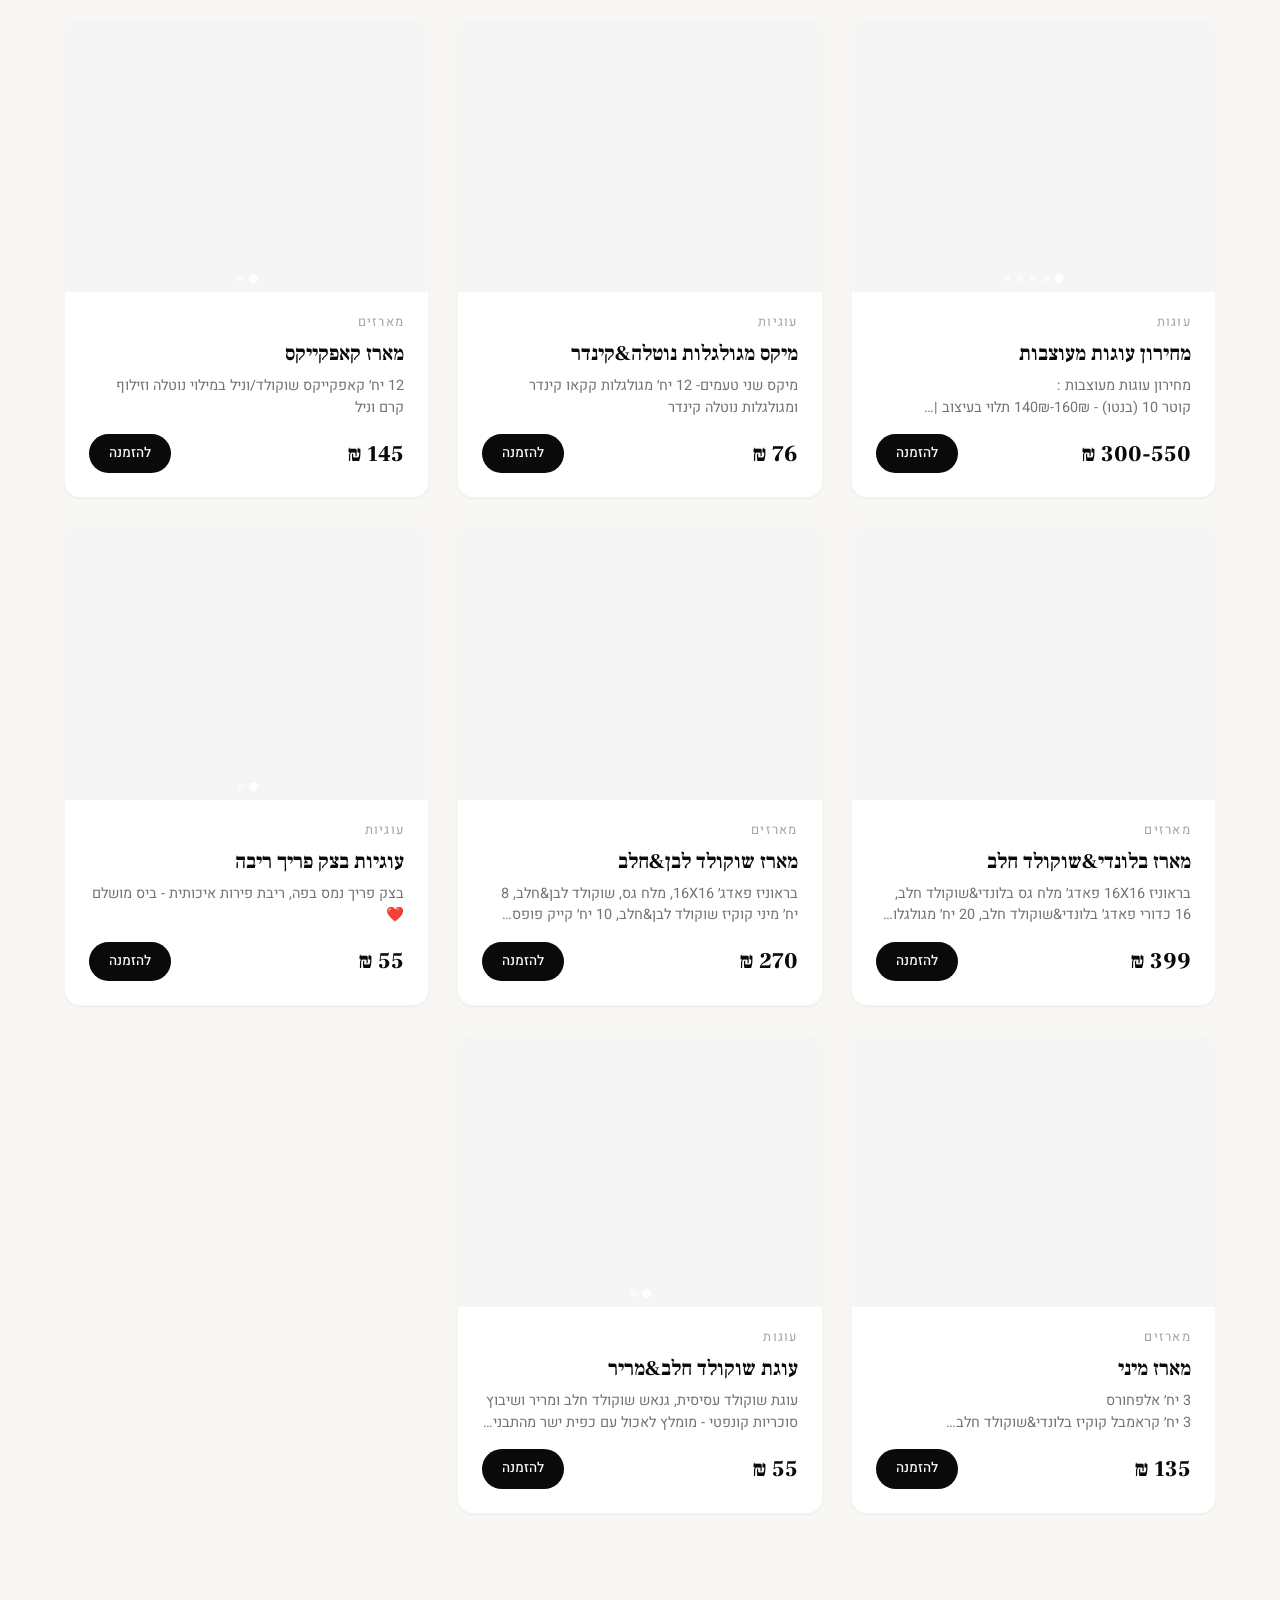
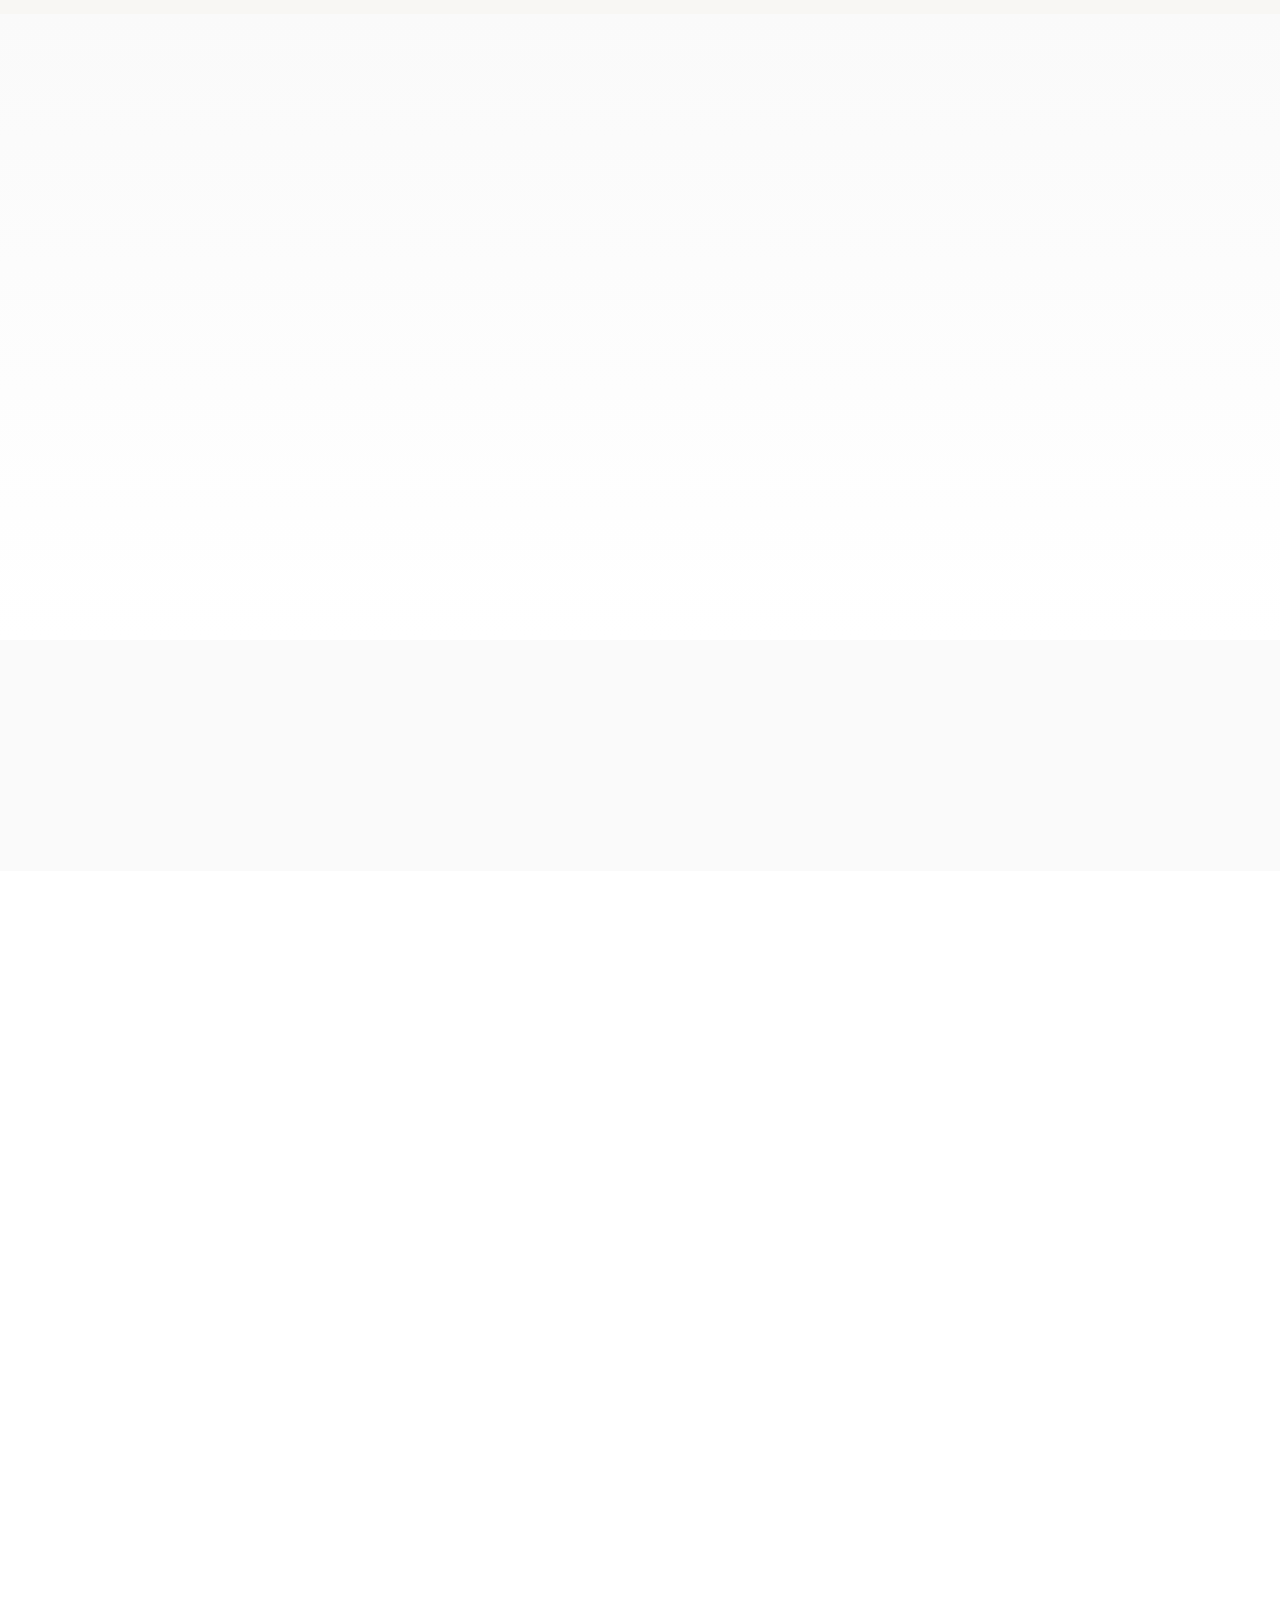
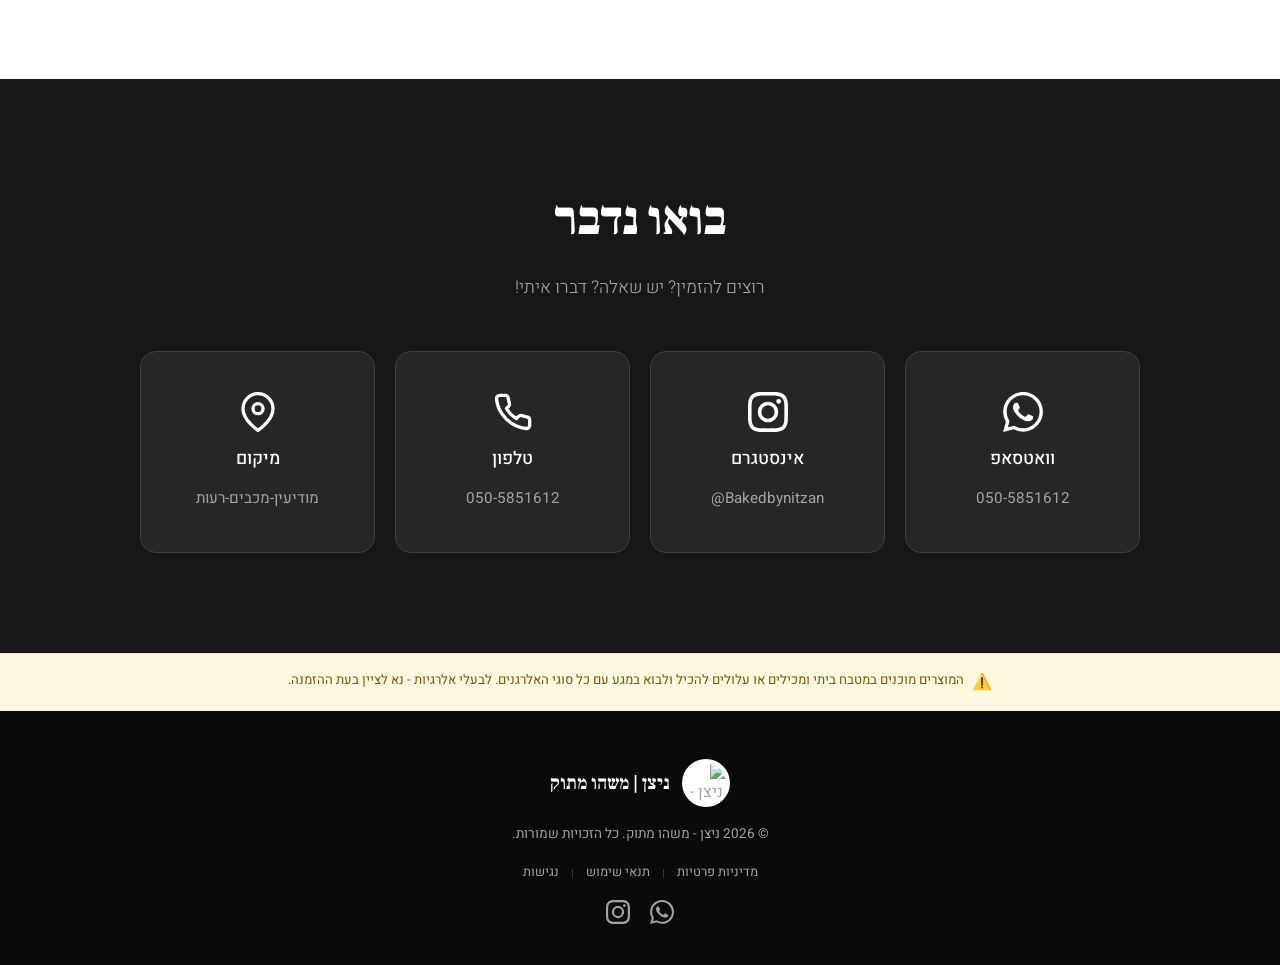
==== commit ac7b0ecd: "אתר לקוח: טעינת מוצרים/הגדרות תמיד טרייה (ביטול קאש) מוסיף cache-busting ל-fetch של products.json ו-" ====
--- a/index.html
+++ b/index.html
@@ -352,7 +352,7 @@
     <button class="a11y-reset" id="a11yReset">↩️ איפוס הגדרות נגישות</button>
   </div>
 
-  <script src="script.js?v=29"></script>
+  <script src="script.js?v=30"></script>
   <!-- ספיישל ט"ו באב (זמני — אפשר להסיר את שורות ה-holiday) -->
   <script defer src="holiday.js?v=5"></script>
 </body>
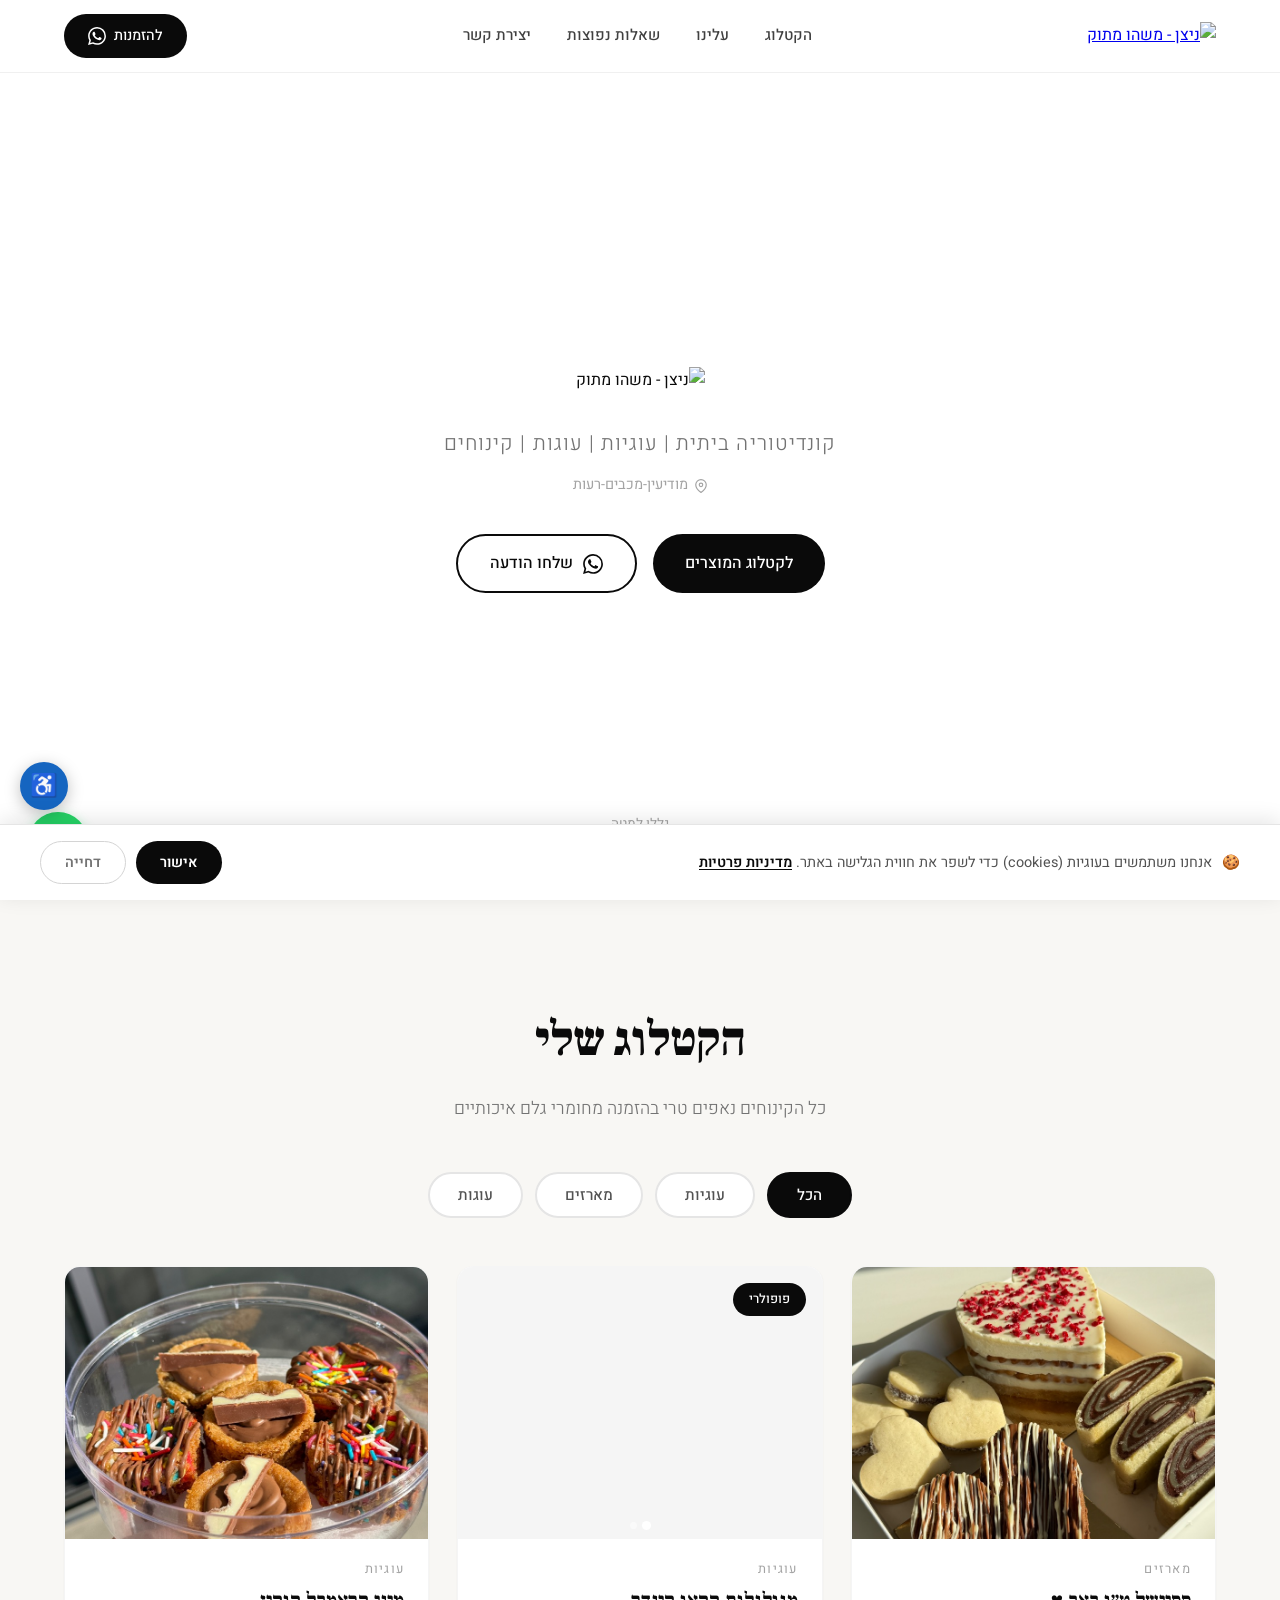
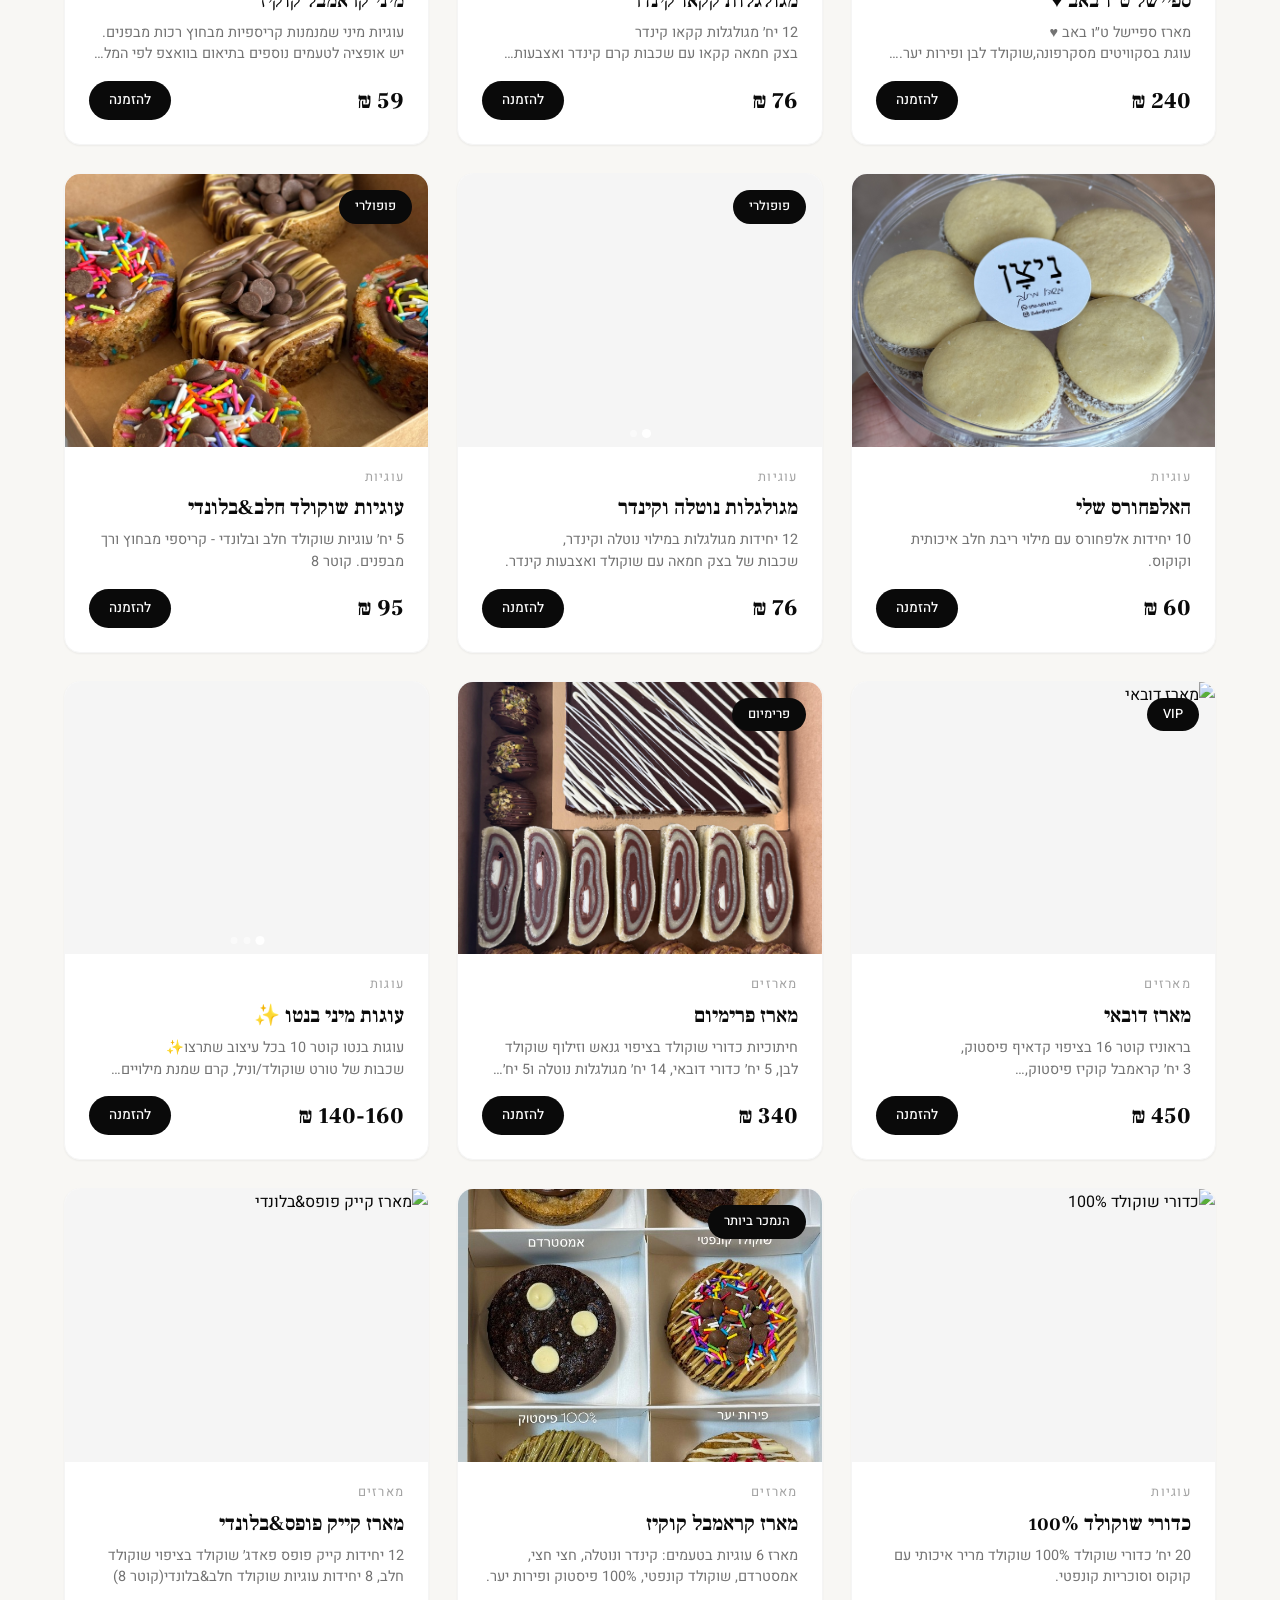
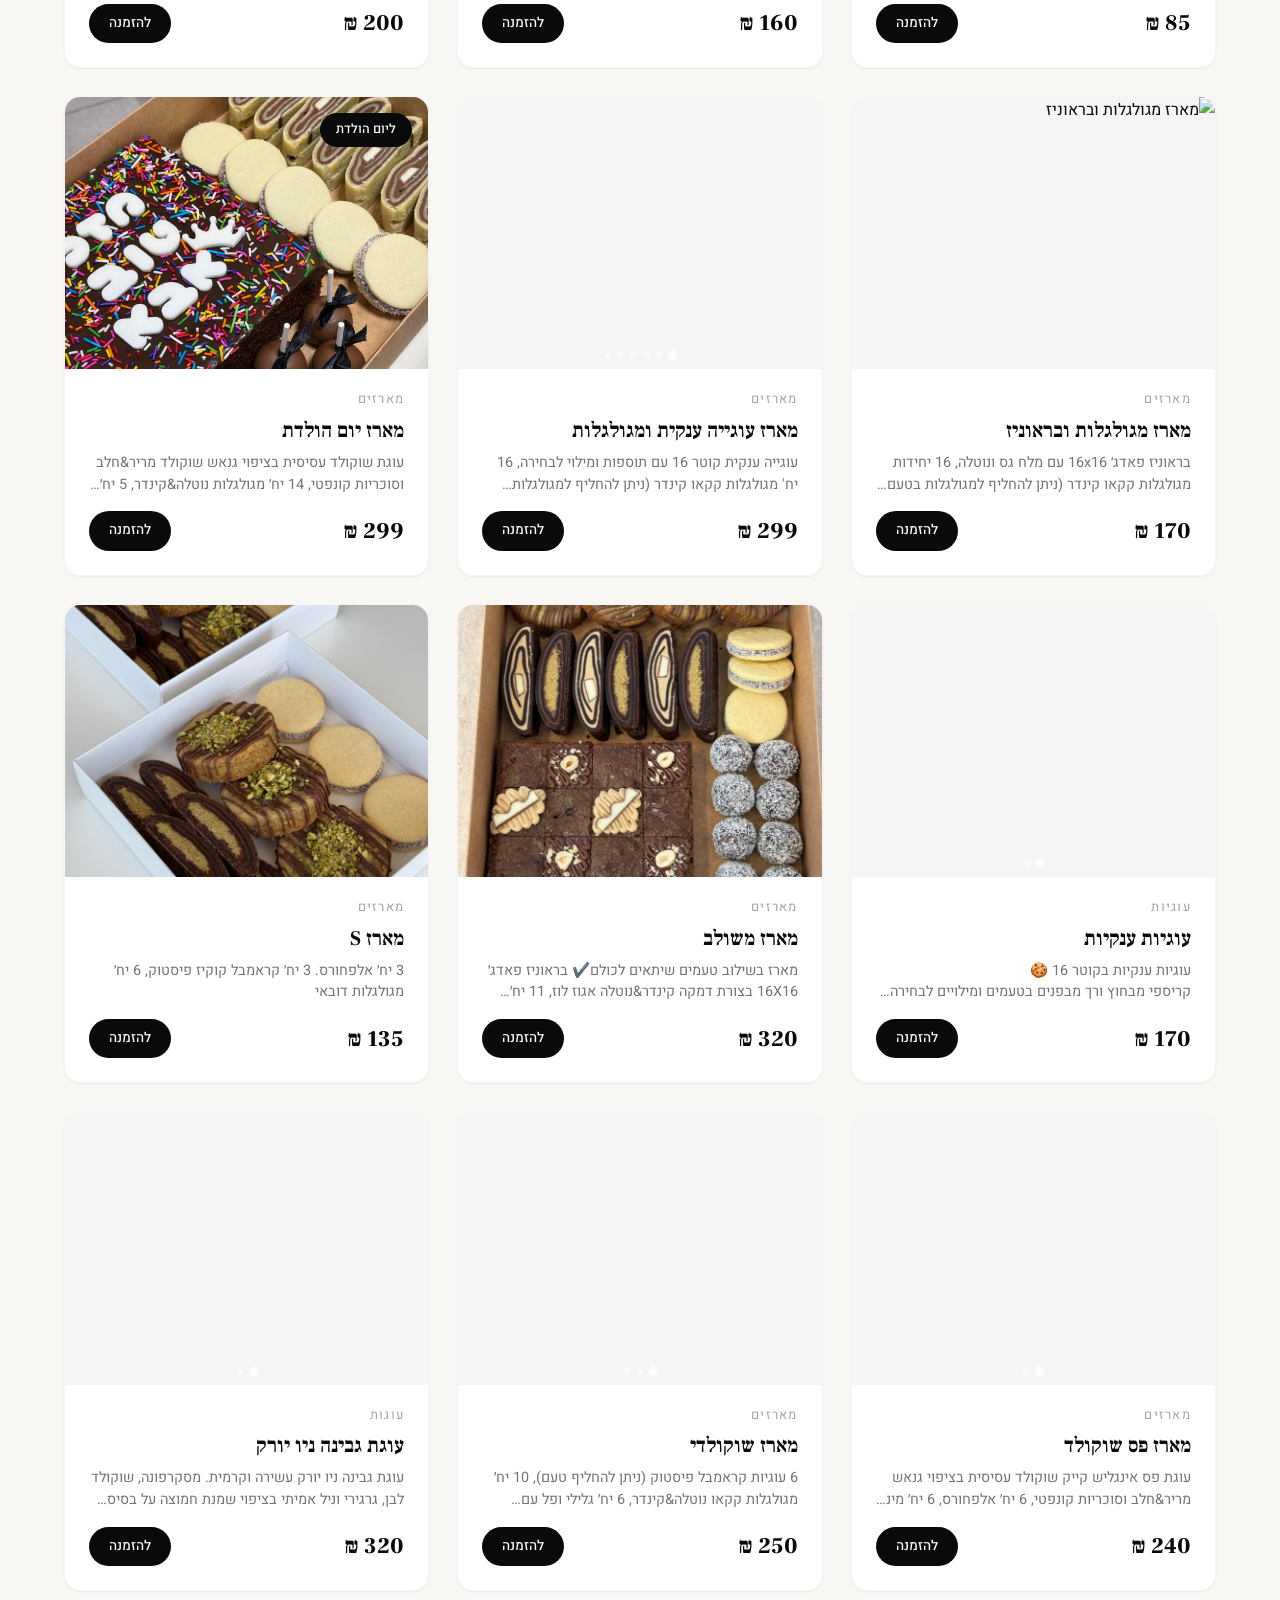
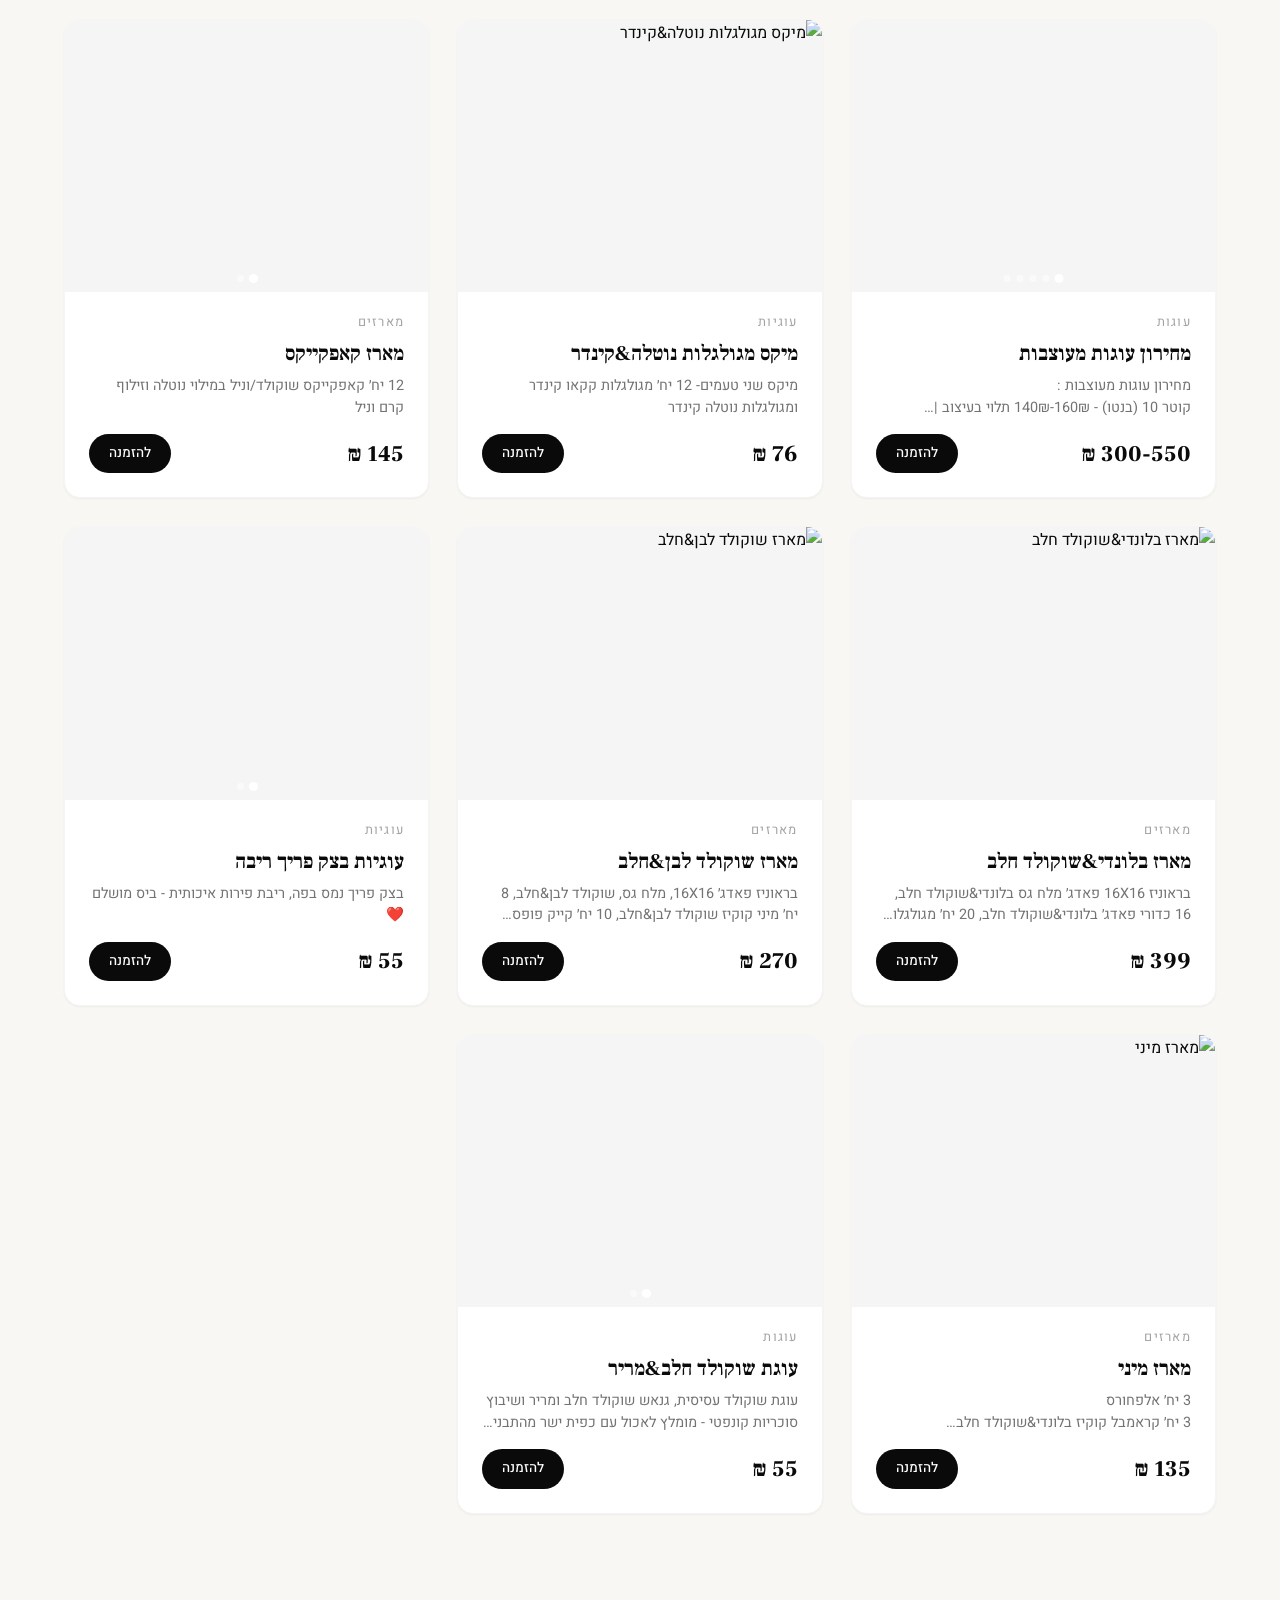
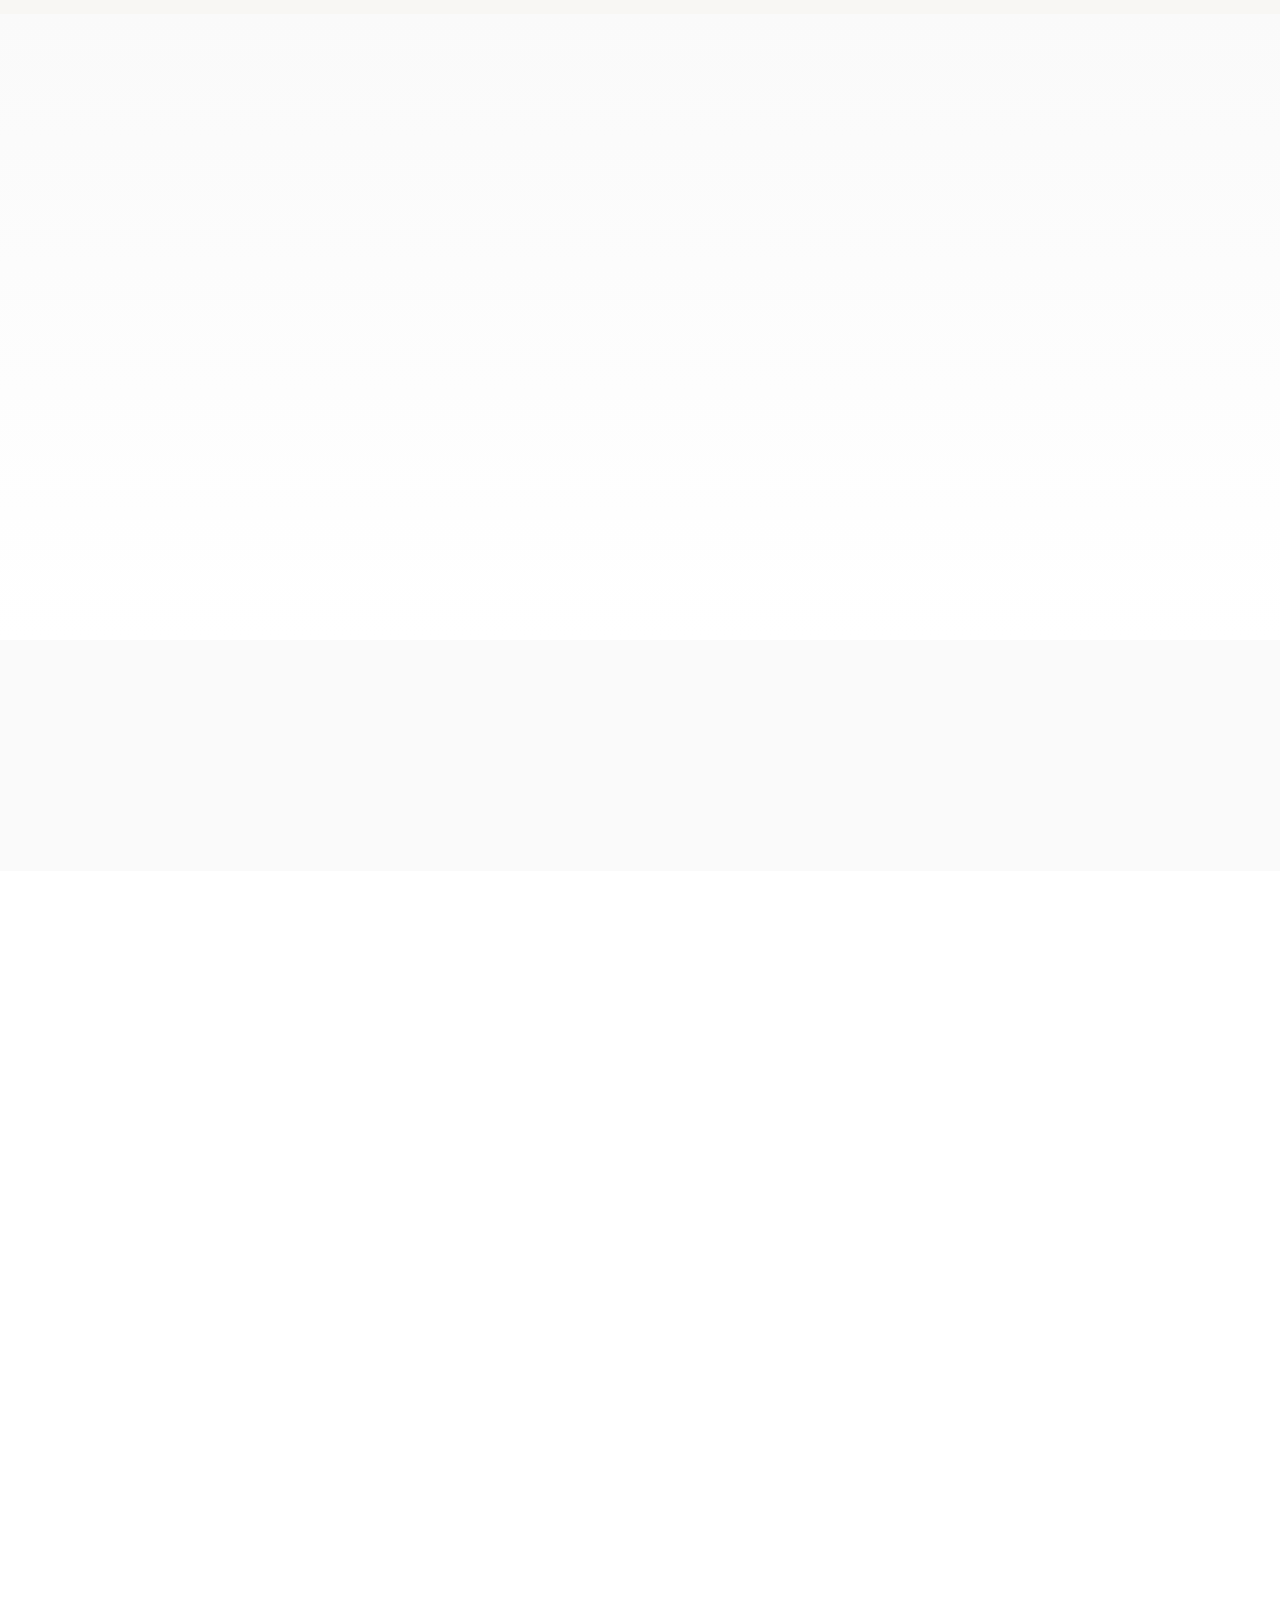
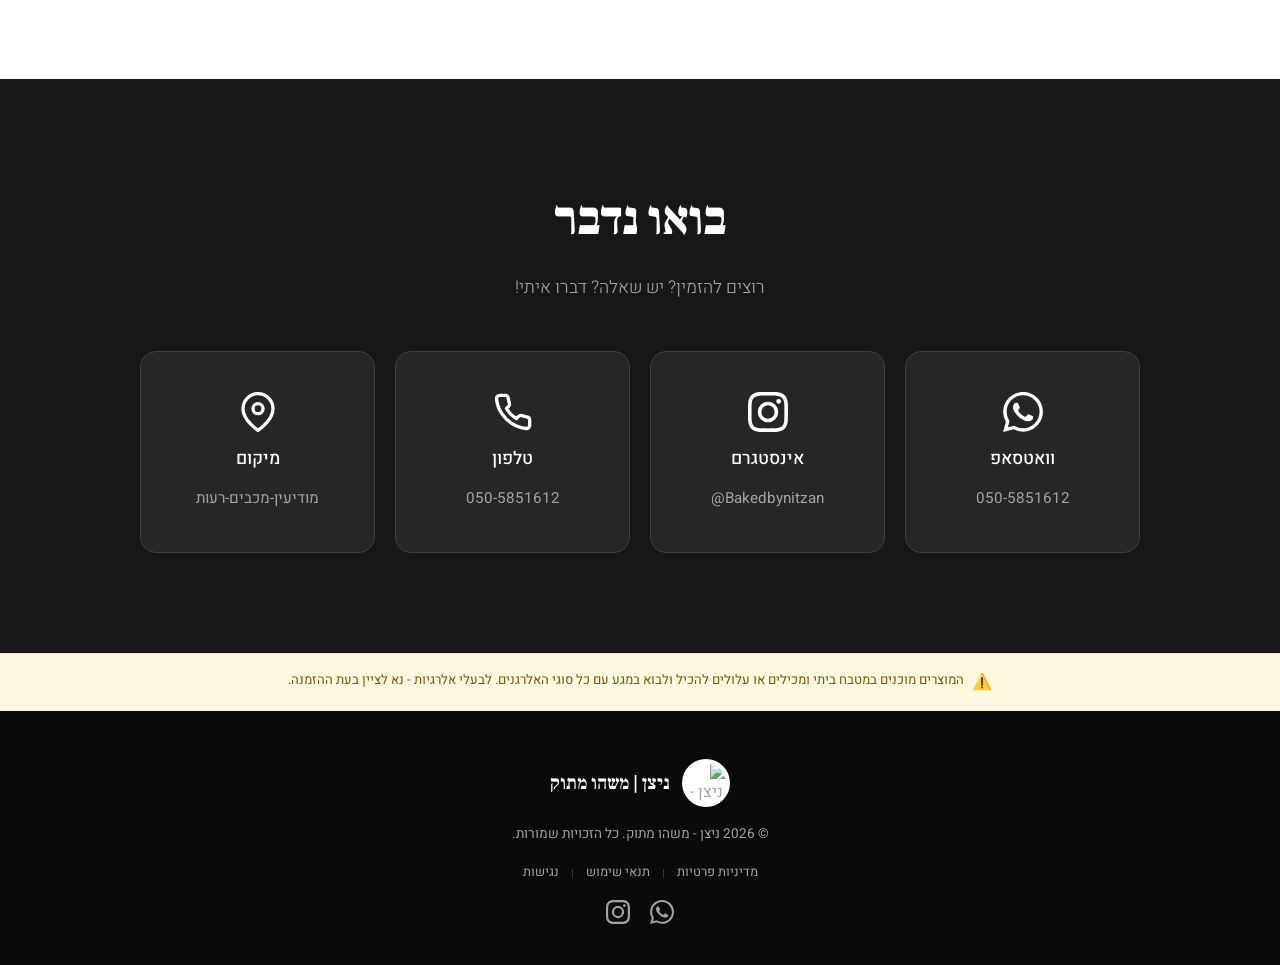
==== commit 3a5a1211: "ט"ו באב: המארז מכבד את הסדר מהאדמין (ללא הזזה כפויה למרכז) הקוד רק מוסיף תווית "ספיישל"; מיקום המארז" ====
--- a/index.html
+++ b/index.html
@@ -354,7 +354,7 @@
 
   <script src="script.js?v=30"></script>
   <!-- ספיישל ט"ו באב (זמני — אפשר להסיר את שורות ה-holiday) -->
-  <script defer src="holiday.js?v=5"></script>
+  <script defer src="holiday.js?v=6"></script>
 </body>
 </html>
 
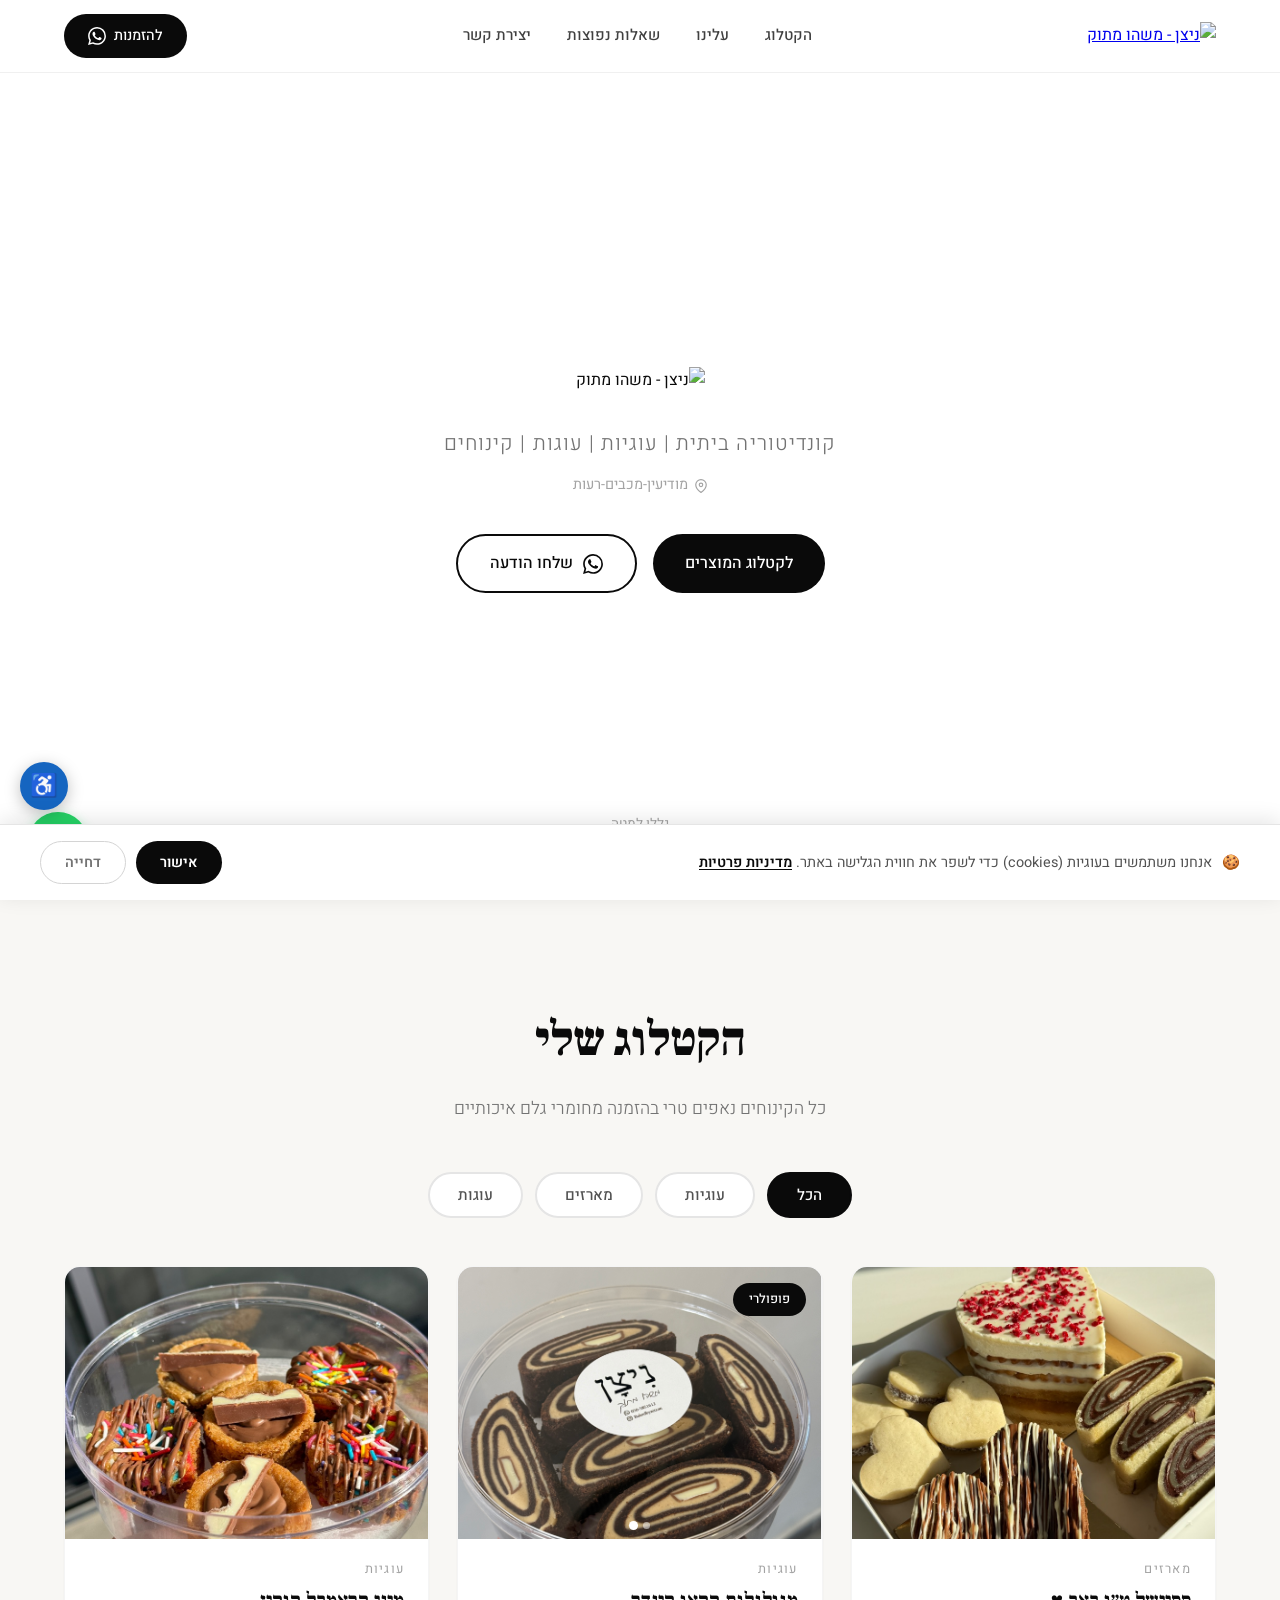
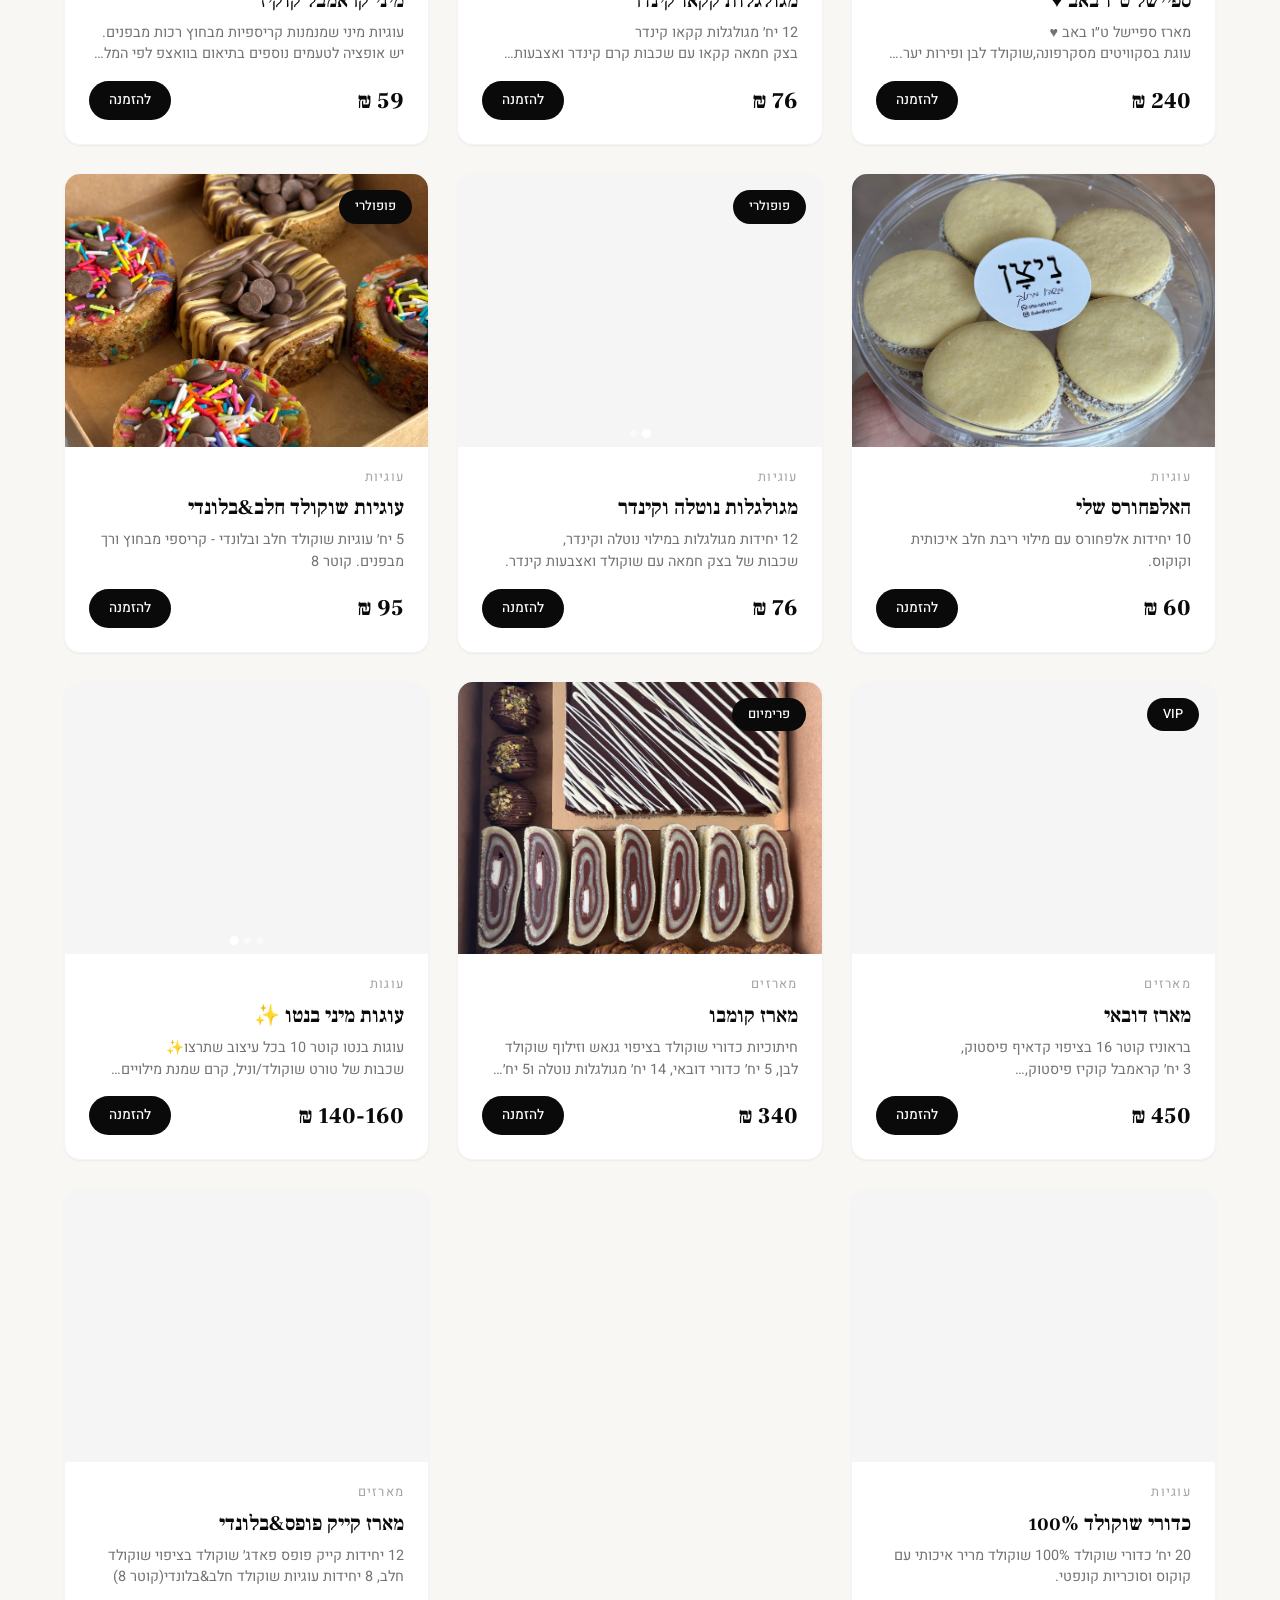
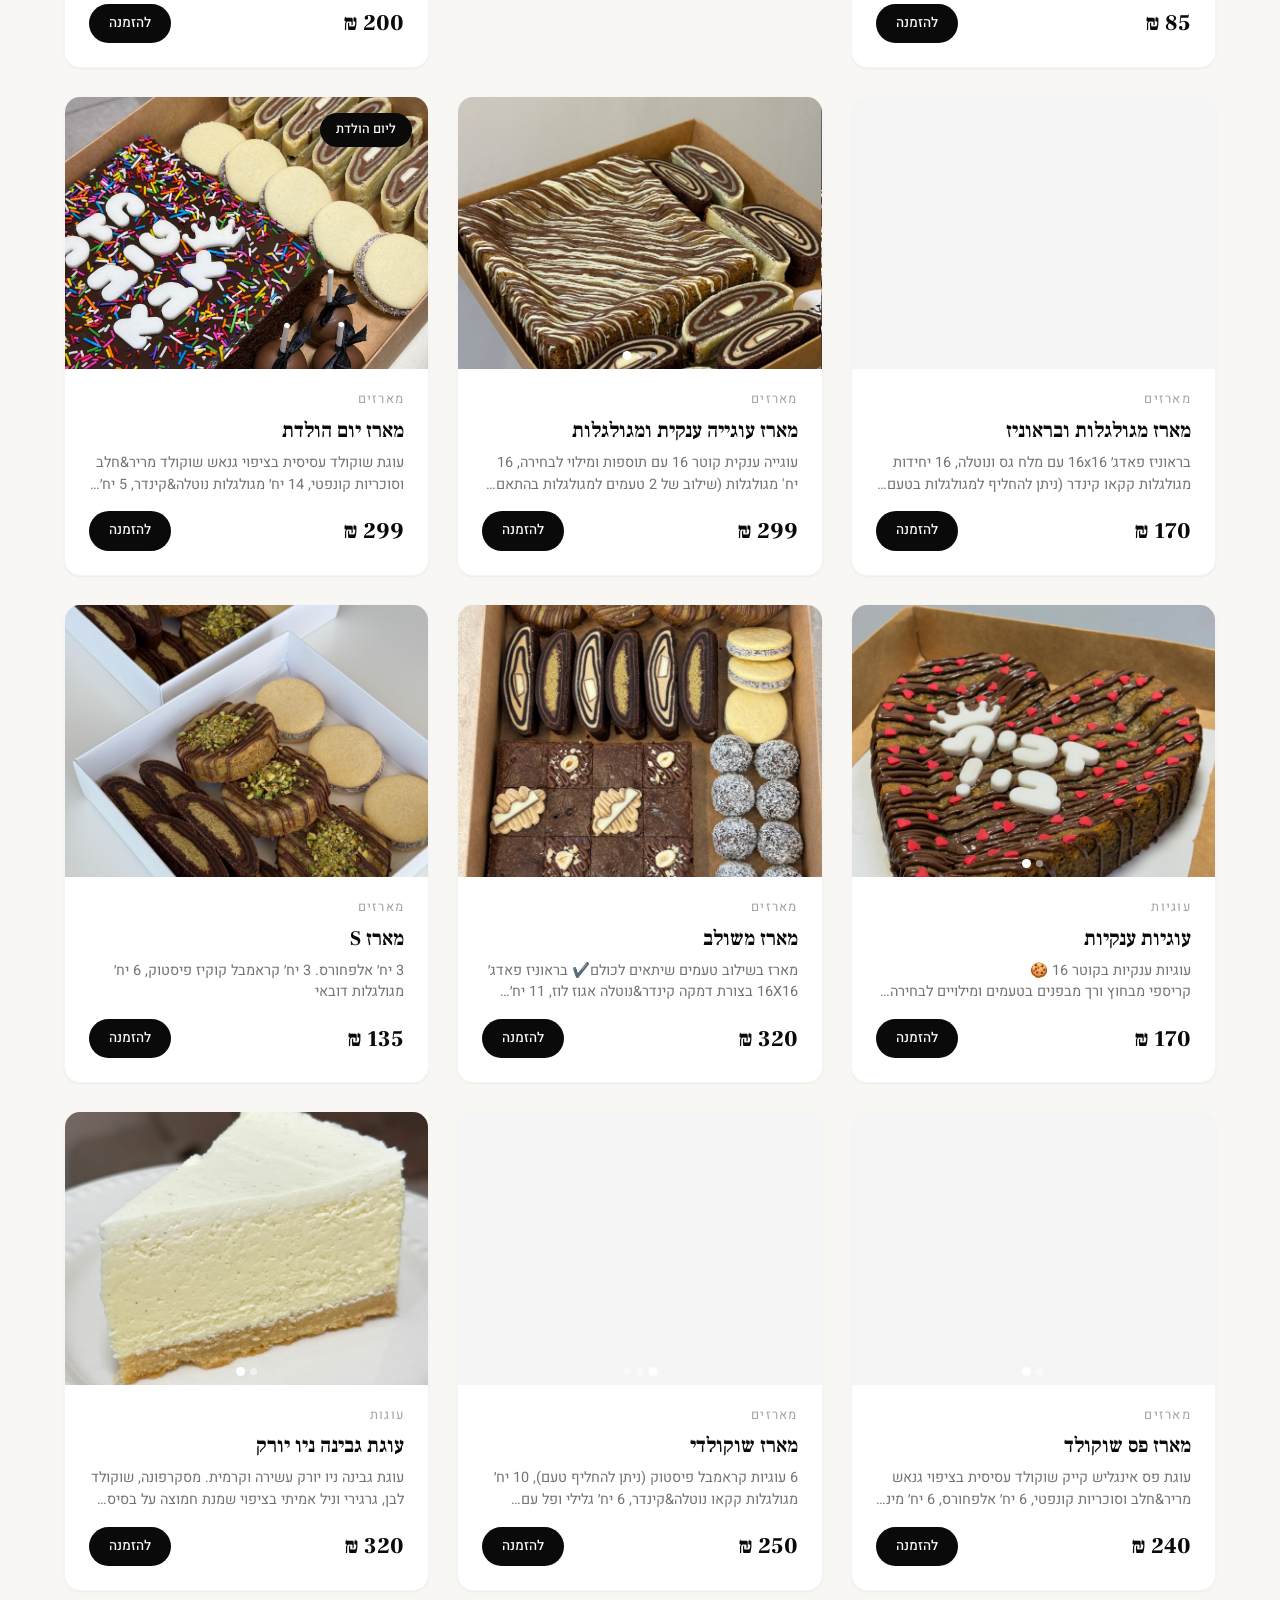
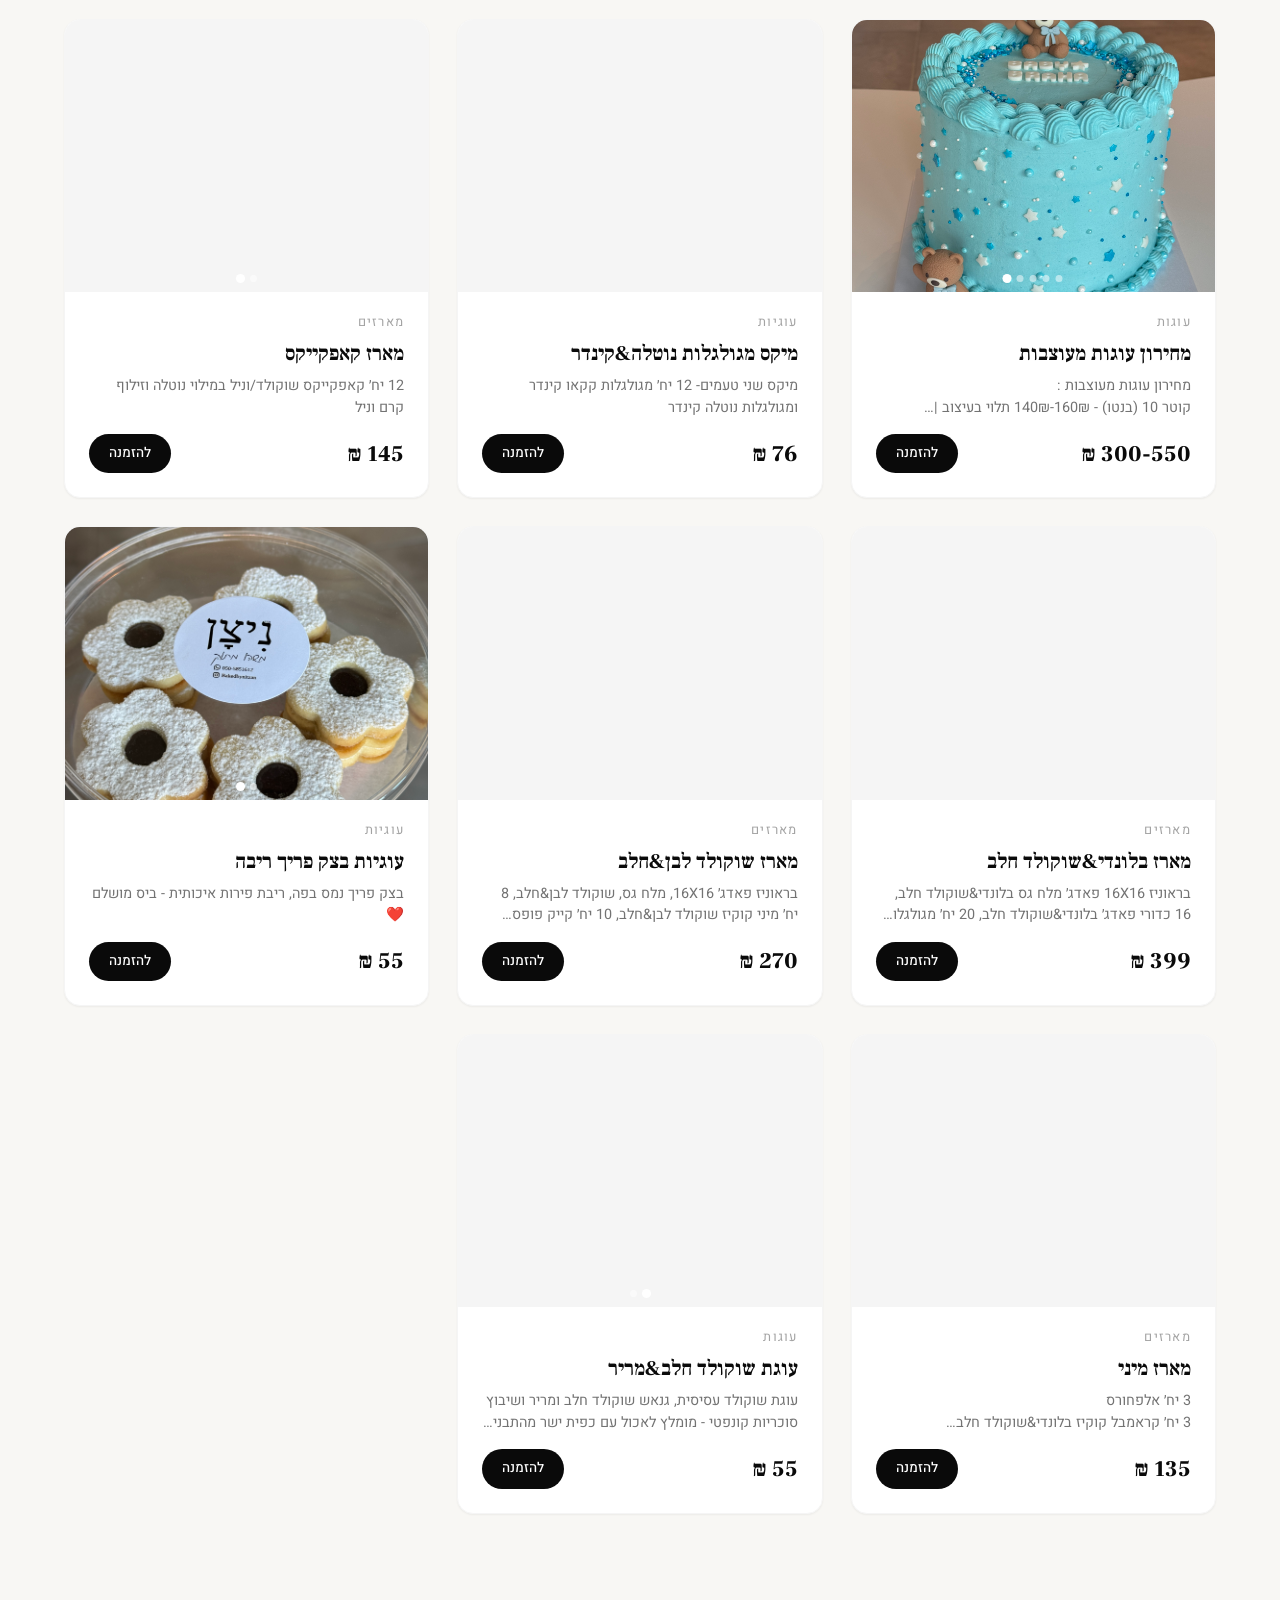
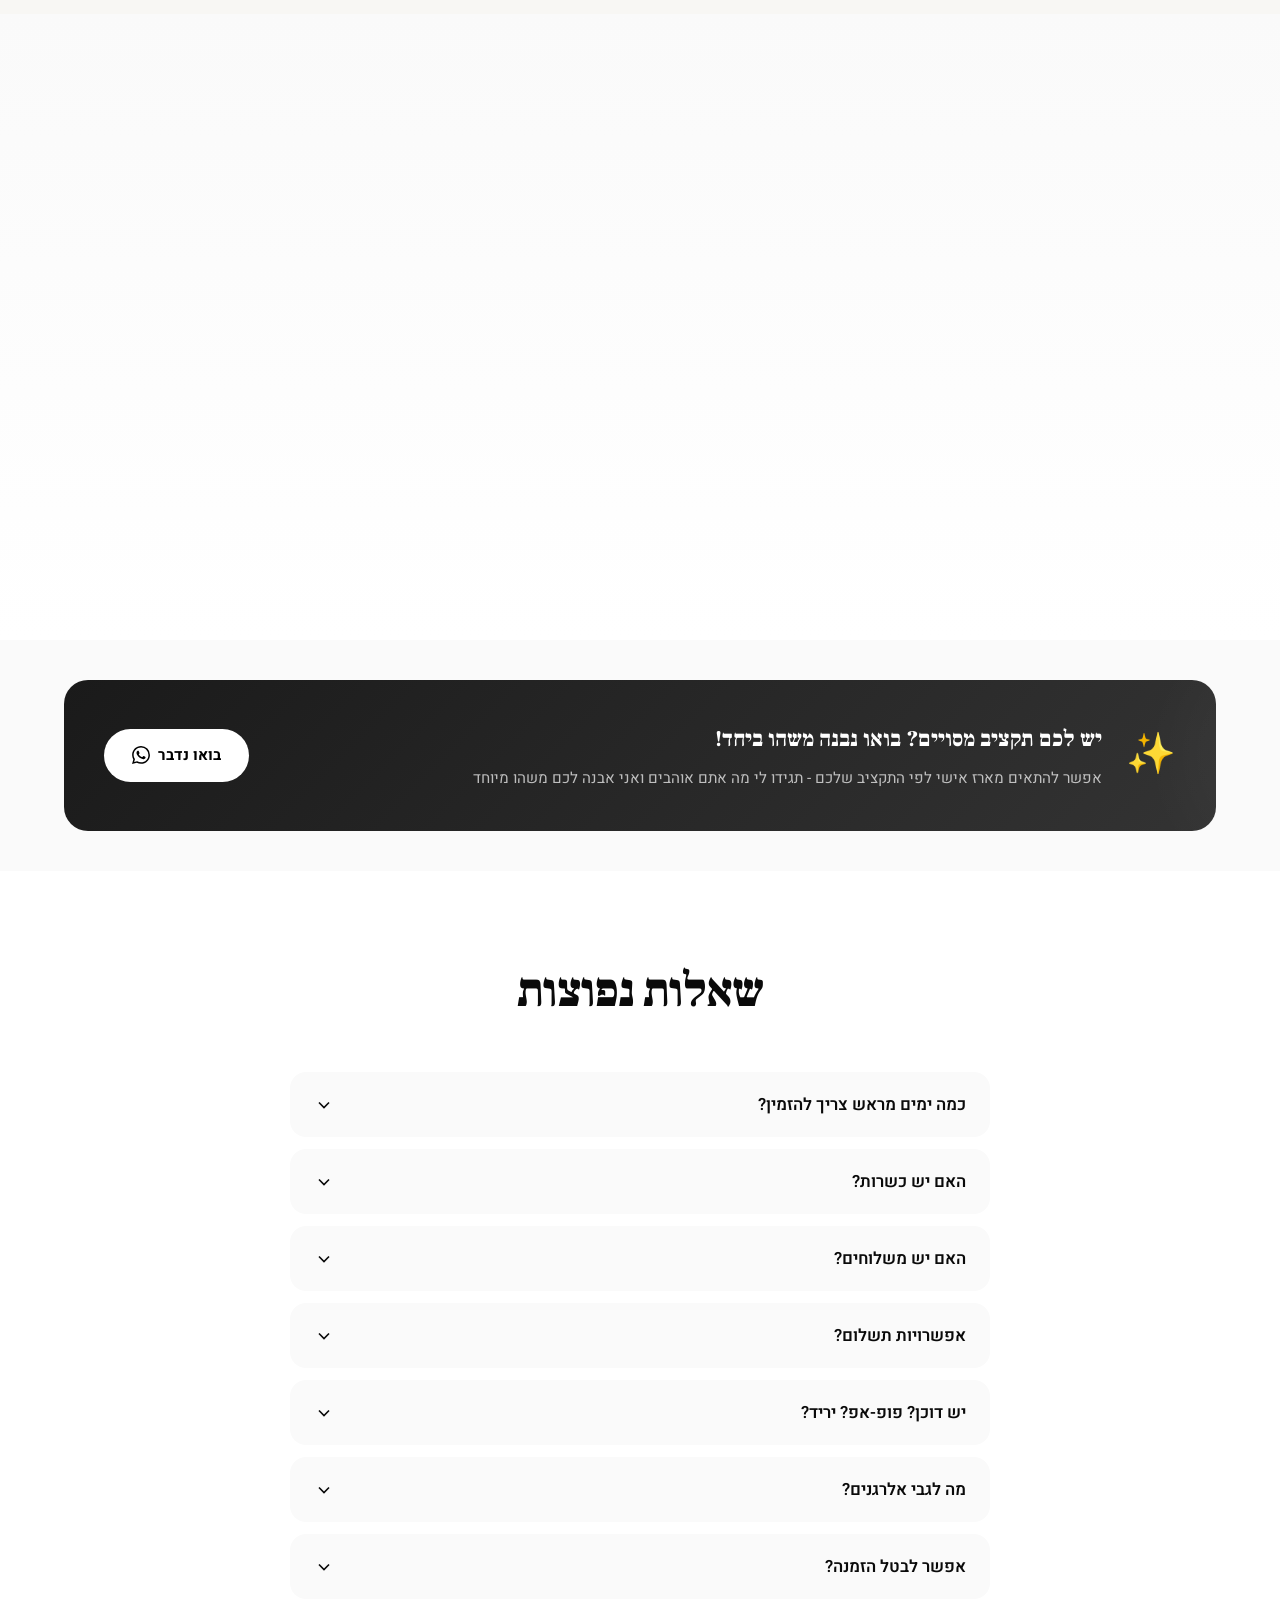
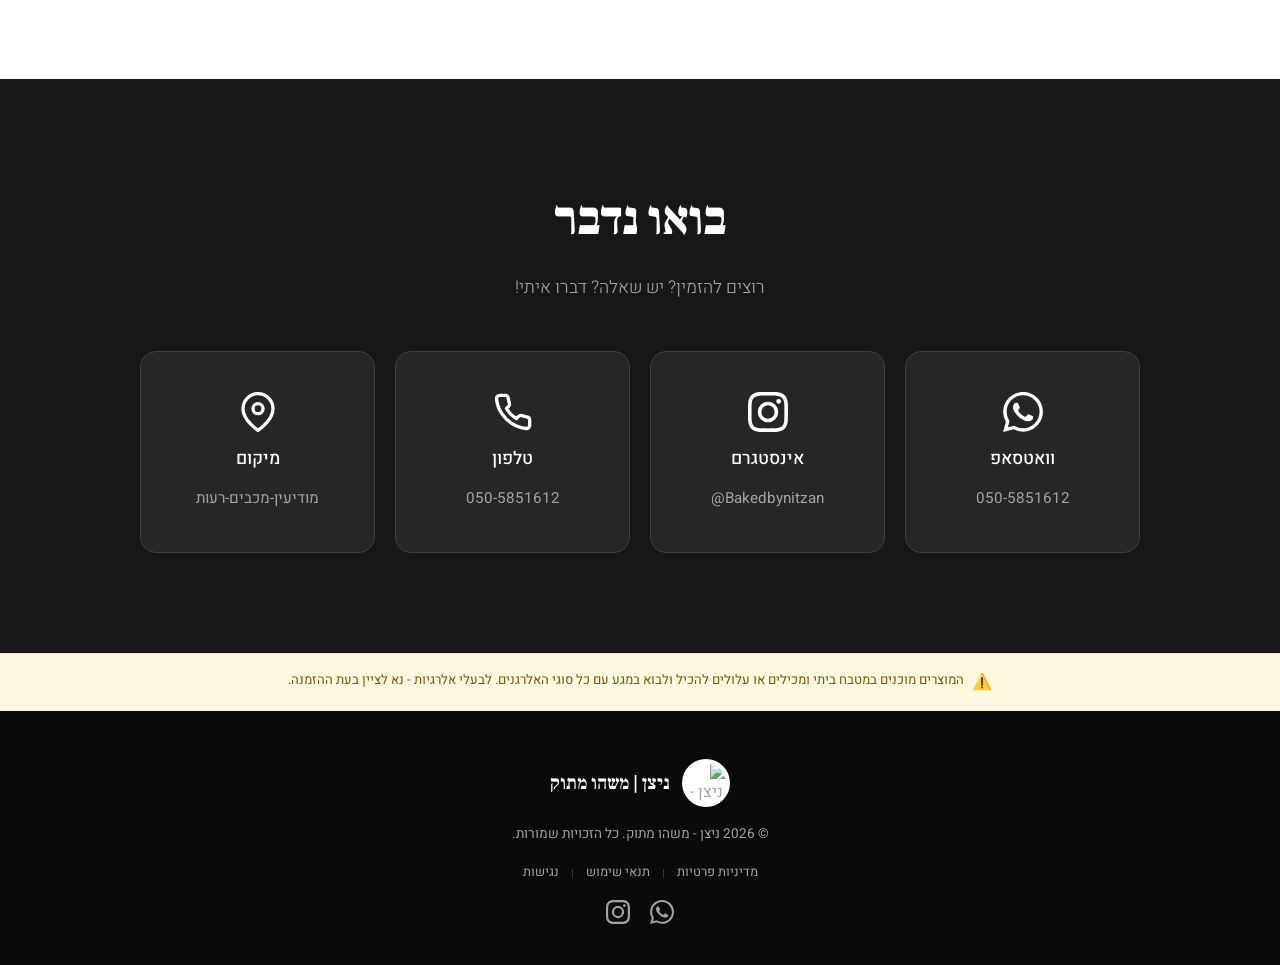
==== commit 6b1ad739: "הסרת ספיישל ט"ו באב + תיקון קרוסלת תמונות בכרטיס (RTL) - הושבתו ההכללות של holiday.css/holiday.js ב-" ====
--- a/index.html
+++ b/index.html
@@ -37,7 +37,8 @@
   <link rel="preload" href="settings.json" as="fetch" crossorigin>
   <link rel="stylesheet" href="style.css?v=29">
   <!-- ספיישל ט"ו באב (זמני — אפשר להסיר את שורות ה-holiday) -->
-  <link rel="stylesheet" href="holiday.css?v=2">
+  <!-- ספיישל ט"ו באב הוסר (הסתיים 07/2026). להחזרה: הסירי את ההערה משתי השורות (holiday.css למעלה, holiday.js למטה). הקבצים נשמרו. -->
+  <!-- <link rel="stylesheet" href="holiday.css?v=2"> -->
   <link rel="icon" href="images/logo.png" type="image/png">
   <link href="https://fonts.googleapis.com/css2?family=Heebo:wght@300;400;500;700;900&family=Frank+Ruhl+Libre:wght@400;700;900&display=swap" rel="stylesheet">
 </head>
@@ -352,9 +353,9 @@
     <button class="a11y-reset" id="a11yReset">↩️ איפוס הגדרות נגישות</button>
   </div>
 
-  <script src="script.js?v=30"></script>
+  <script src="script.js?v=31"></script>
   <!-- ספיישל ט"ו באב (זמני — אפשר להסיר את שורות ה-holiday) -->
-  <script defer src="holiday.js?v=6"></script>
+  <!-- <script defer src="holiday.js?v=6"></script> -->
 </body>
 </html>
 
